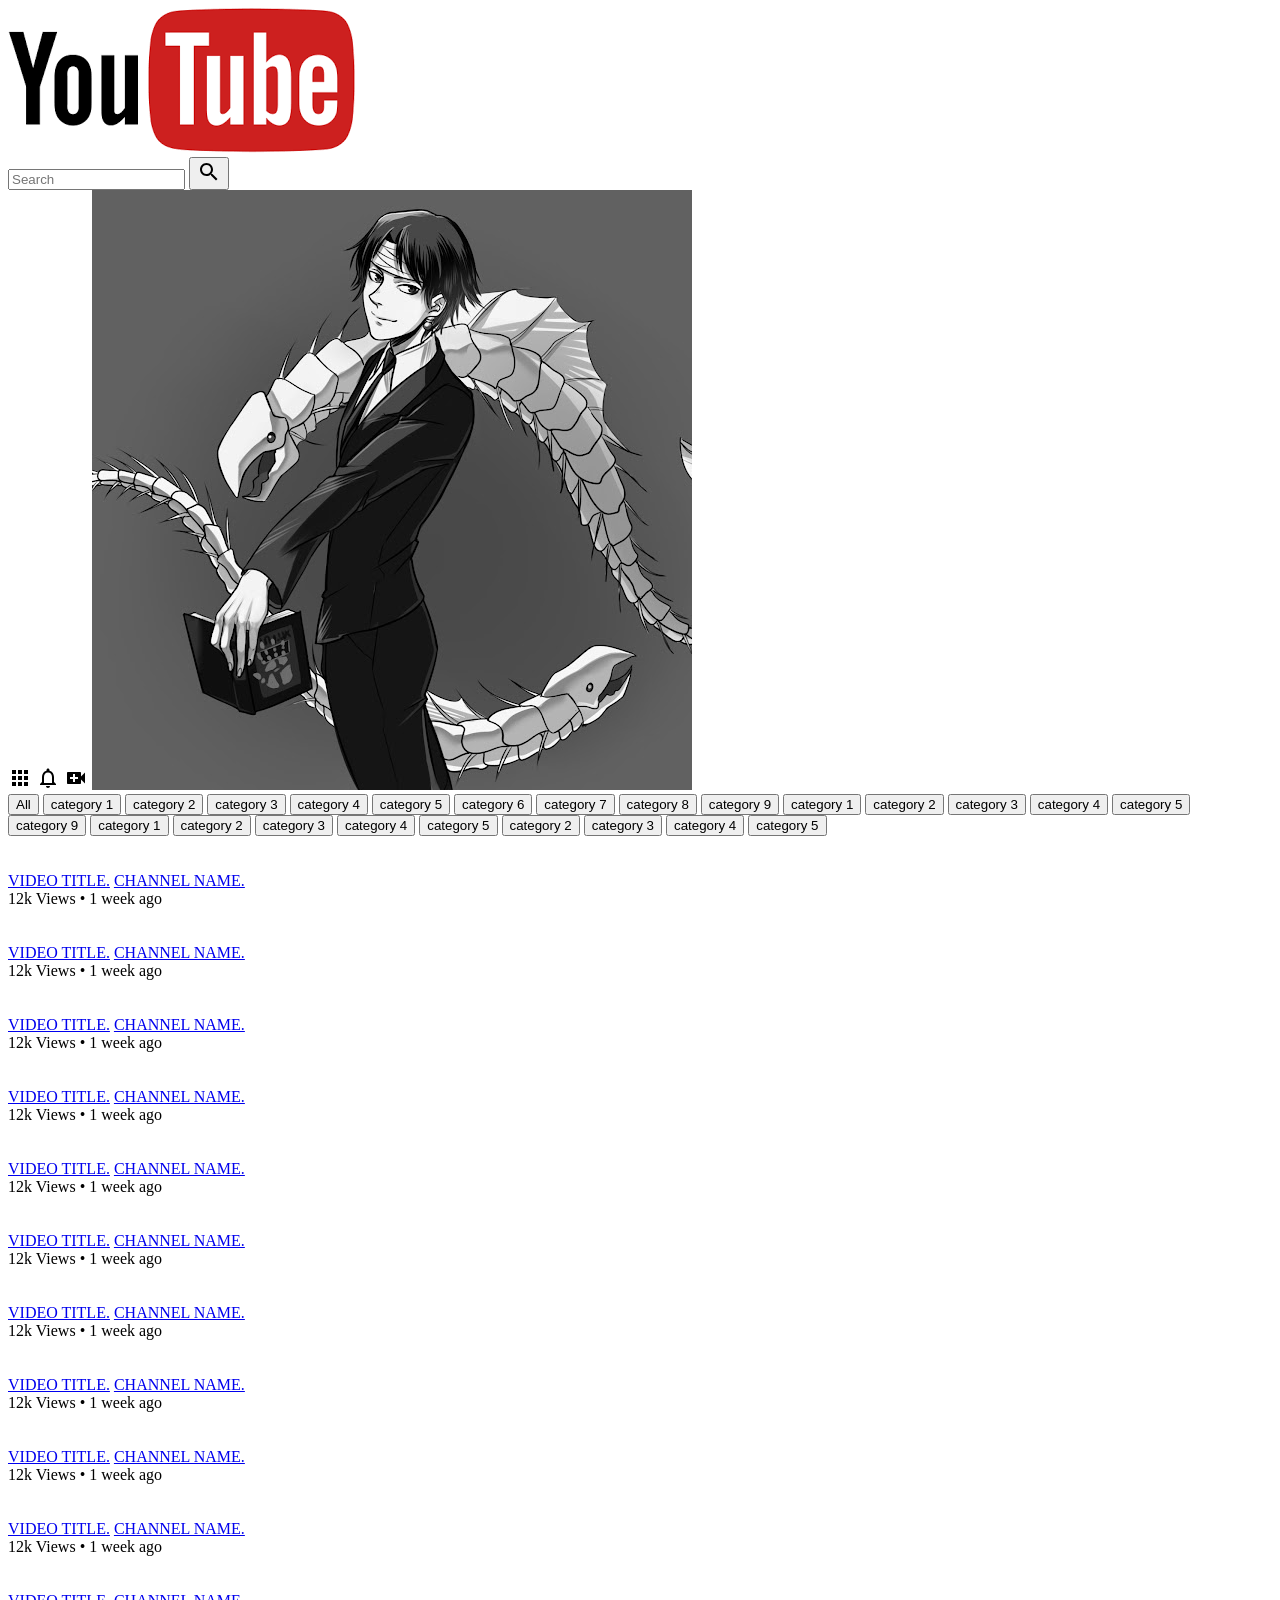
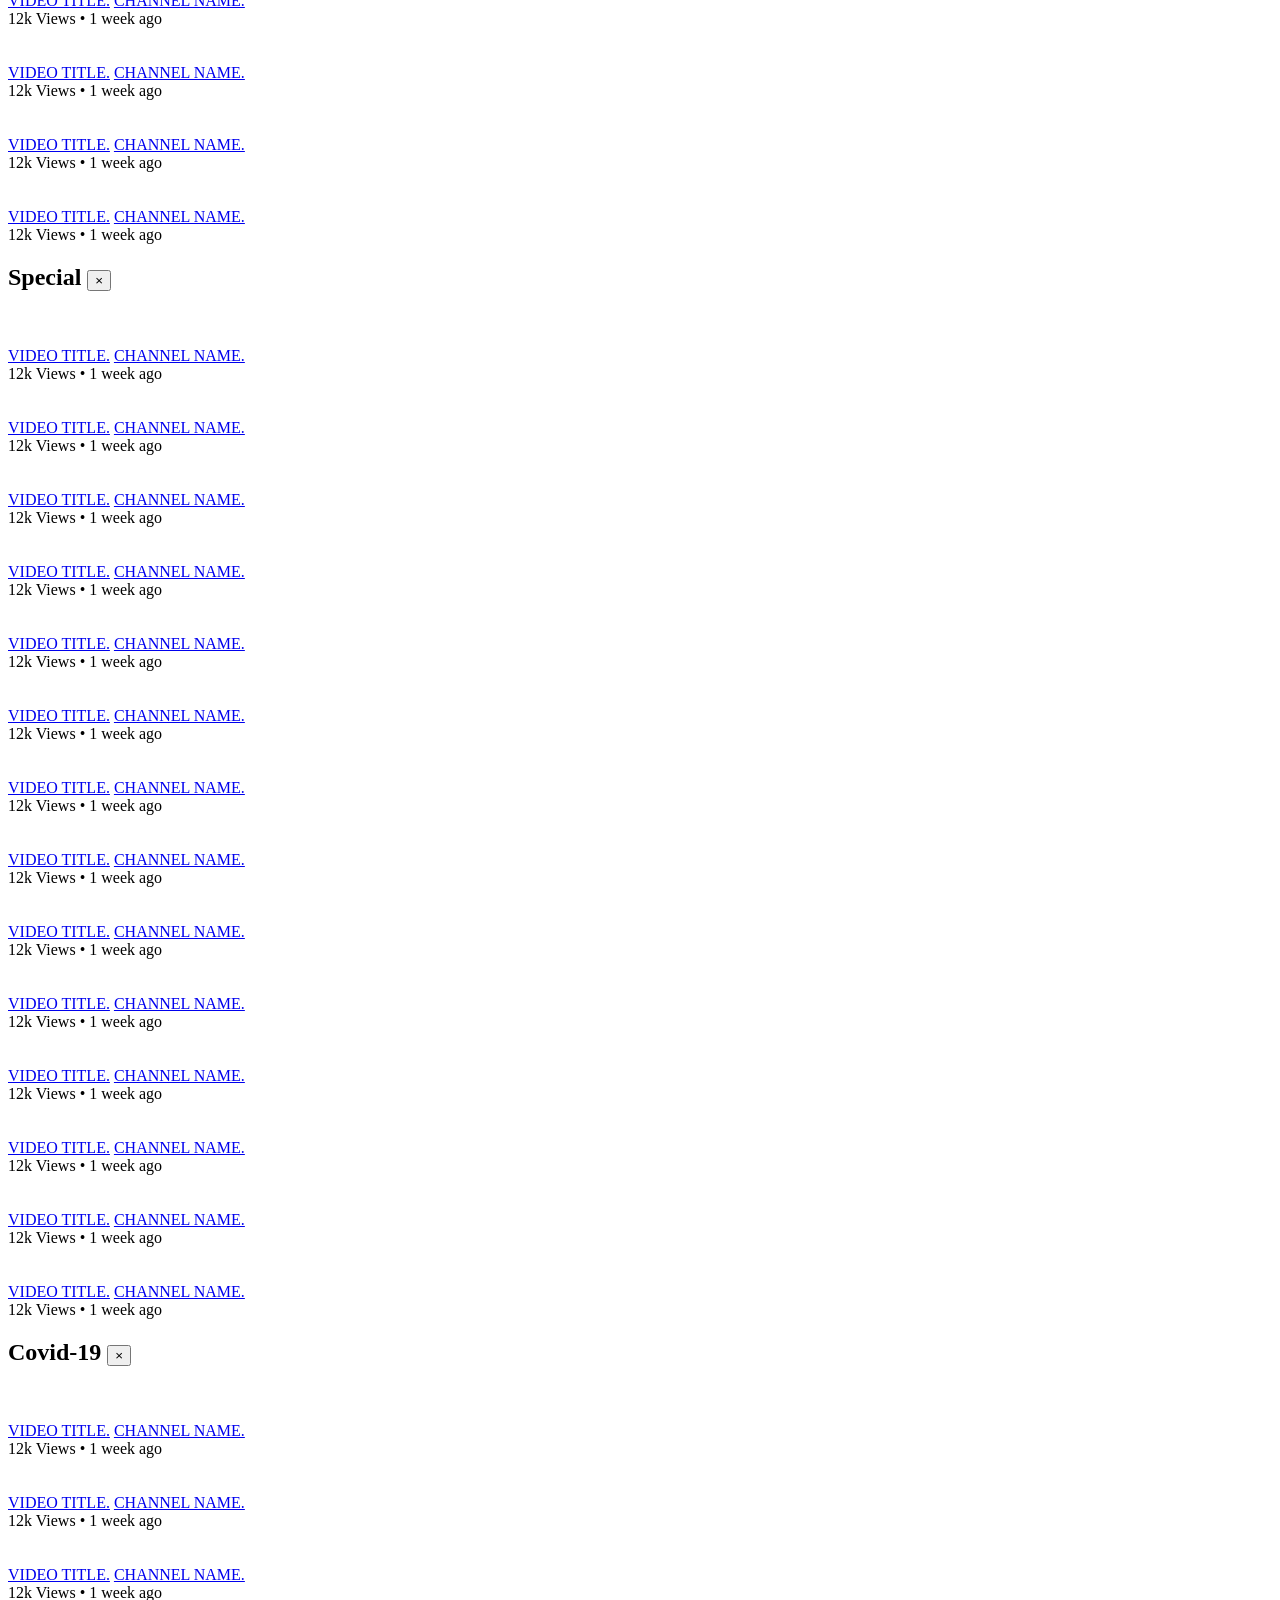
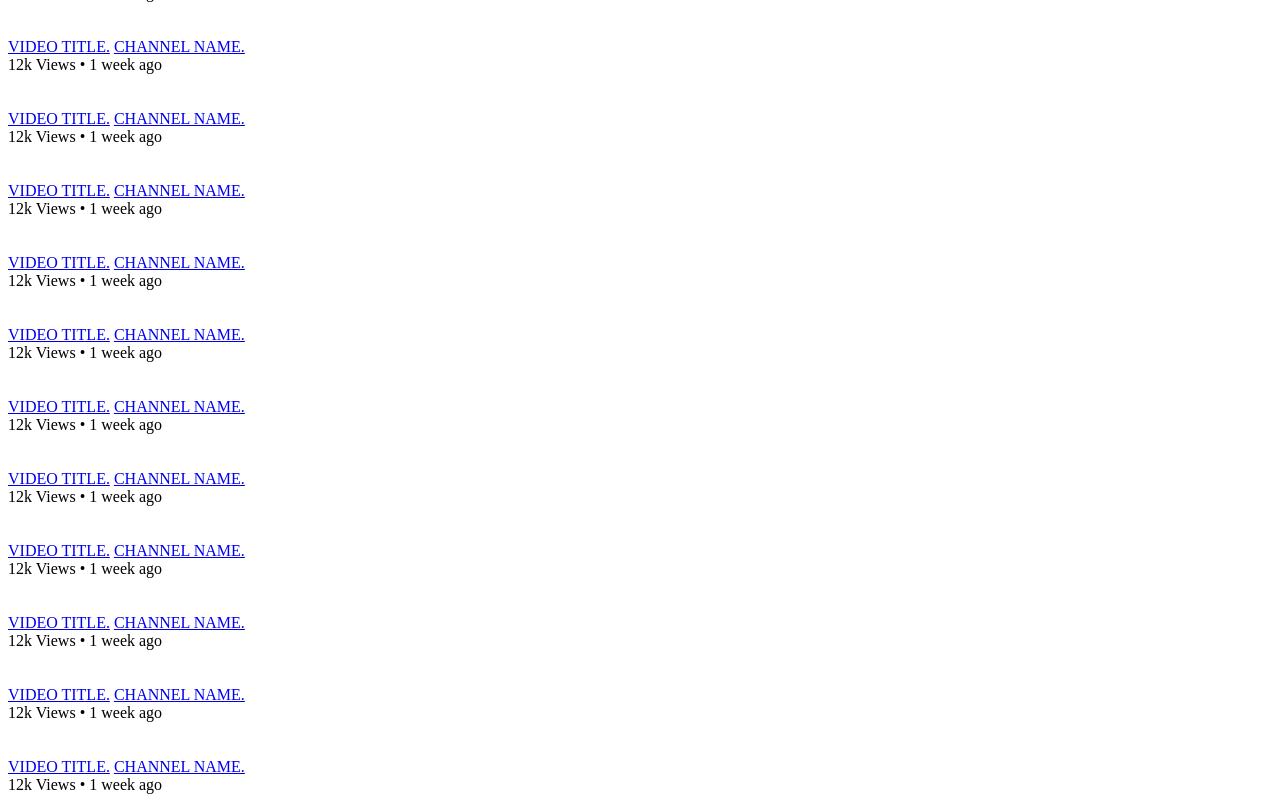
==== index.html @ 1d0b9801 "update" ====
<!DOCTYPE html>
<html lang="en">

<head>
    <meta charset="UTF-8">
    <meta http-equiv="X-UA-Compatible" content="IE=edge">
    <meta name="viewport" content="width=device-width, initial-scale=1.0">
    <title>Youtube clone 2.0</title>
    <link rel="stylesheet" href="/youtubeclone2.0/style.css">
    <link href="https://fonts.googleapis.com/css2?family=Roboto&display=swap" rel="stylesheet">

</head>

<body>

    <div class="header">
        <a href="#"> <img src="./download.png" alt="" class="youtube-logo"></a>
        
        <form class="search-bar">
            <input type="search" placeholder="Search" class="search-input">
            <button class="search-button"><img src="./search.svg" alt="" class="search-button-image"></button>
        </form>

        <div class="menu-icon">
            <a href=""><img src="./apps.svg" alt=""></a>
            <a href=""><img src="./bell.svg" alt=""></a>
            <a href=""><img src="./video.svg" alt=""></a>
            <a href=""><img class="channel-logo1" src="./logo.jpg" alt=""></a>
        </div>
      


        
       

    </div>


    <div class="categories">
        <section class="catergories-section">
            <button class="category active">All</button>
            <button class="category">category 1</button>
            <button class="category">category 2</button>
            <button class="category">category 3</button>
            <button class="category">category 4</button>
            <button class="category">category 5</button>
            <button class="category">category 6</button>
            <button class="category">category 7</button>
            <button class="category">category 8</button>
            <button class="category">category 9</button>
            <button class="category">category 1</button>
            <button class="category">category 2</button>
            <button class="category">category 3</button>
            <button class="category">category 4</button>
            <button class="category">category 5</button>
            <button class="category">category 9</button>
            <button class="category">category 1</button>
            <button class="category">category 2</button>
            <button class="category">category 3</button>
            <button class="category">category 4</button>
            <button class="category">category 5</button>
            <button class="category">category 2</button>
            <button class="category">category 3</button>
            <button class="category">category 4</button>
            <button class="category">category 5</button>
           
             

        </section>
    </div>
    <div class="videos">

        <section class="video-section">
            <artical class="video-container">
                <a class="thumbnail" href="#" data-duration="12:24">
                    <img class="thumbnail-image" src="http://unsplash.it/250/150?gravity=center" alt="" />
                </a>
                <div class="video-bottom-section">
                    <a href="#"> <img class="channel-logo" src="http://unsplash.it/30/30?gravity=center" alt=""></a>
                    <div class="right-section">
                        <a class="video-title" href="#">VIDEO TITLE.</a>
                        <a class="channel-name" href="#">CHANNEL NAME.</a>
                        <div class="video-metadata"><span>12k Views</span>
                            •
                            <span>1 week ago</span>
                        </div>
                    </div>


                </div>

            </artical>
            <artical class="video-container">
                <a class="thumbnail" href="#" data-duration="12:24">
                    <img class="thumbnail-image" src="http://unsplash.it/250/150?gravity=center" alt="" />
                </a>
                <div class="video-bottom-section">
                    <a href="#"> <img class="channel-logo" src="http://unsplash.it/30/30?gravity=center" alt=""></a>
                    <div class="right-section">
                        <a class="video-title" href="#">VIDEO TITLE.</a>
                        <a class="channel-name" href="#">CHANNEL NAME.</a>
                        <div class="video-metadata"><span>12k Views</span>
                            •
                            <span>1 week ago</span>
                        </div>
                    </div>


                </div>

            </artical>
            <artical class="video-container">
                <a class="thumbnail" href="#" data-duration="12:24">
                    <img class="thumbnail-image" src="http://unsplash.it/250/150?gravity=center" alt="" />
                </a>
                <div class="video-bottom-section">
                    <a href="#"> <img class="channel-logo" src="http://unsplash.it/30/30?gravity=center" alt=""></a>
                    <div class="right-section">
                        <a class="video-title" href="#">VIDEO TITLE.</a>
                        <a class="channel-name" href="#">CHANNEL NAME.</a>
                        <div class="video-metadata"><span>12k Views</span>
                            •
                            <span>1 week ago</span>
                        </div>
                    </div>


                </div>

            </artical>
            <artical class="video-container">
                <a class="thumbnail" href="#" data-duration="12:24">
                    <img class="thumbnail-image" src="http://unsplash.it/250/150?gravity=center" alt="" />
                </a>
                <div class="video-bottom-section">
                    <a href="#"> <img class="channel-logo" src="http://unsplash.it/30/30?gravity=center" alt=""></a>
                    <div class="right-section">
                        <a class="video-title" href="#">VIDEO TITLE.</a>
                        <a class="channel-name" href="#">CHANNEL NAME.</a>
                        <div class="video-metadata"><span>12k Views</span>
                            •
                            <span>1 week ago</span>
                        </div>
                    </div>


                </div>

            </artical>
            <artical class="video-container">
                <a class="thumbnail" href="#" data-duration="12:24">
                    <img class="thumbnail-image" src="http://unsplash.it/250/150?gravity=center" alt="" />
                </a>
                <div class="video-bottom-section">
                    <a href="#"> <img class="channel-logo" src="http://unsplash.it/30/30?gravity=center" alt=""></a>
                    <div class="right-section">
                        <a class="video-title" href="#">VIDEO TITLE.</a>
                        <a class="channel-name" href="#">CHANNEL NAME.</a>
                        <div class="video-metadata"><span>12k Views</span>
                            •
                            <span>1 week ago</span>
                        </div>
                    </div>


                </div>

            </artical>
            <artical class="video-container">
                <a class="thumbnail" href="#" data-duration="12:24">
                    <img class="thumbnail-image" src="http://unsplash.it/250/150?gravity=center" alt="" />
                </a>
                <div class="video-bottom-section">
                    <a href="#"> <img class="channel-logo" src="http://unsplash.it/30/30?gravity=center" alt=""></a>
                    <div class="right-section">
                        <a class="video-title" href="#">VIDEO TITLE.</a>
                        <a class="channel-name" href="#">CHANNEL NAME.</a>
                        <div class="video-metadata"><span>12k Views</span>
                            •
                            <span>1 week ago</span>
                        </div>
                    </div>


                </div>

            </artical>
            <artical class="video-container">
                <a class="thumbnail" href="#" data-duration="12:24">
                    <img class="thumbnail-image" src="http://unsplash.it/250/150?gravity=center" alt="" />
                </a>
                <div class="video-bottom-section">
                    <a href="#"> <img class="channel-logo" src="http://unsplash.it/30/30?gravity=center" alt=""></a>
                    <div class="right-section">
                        <a class="video-title" href="#">VIDEO TITLE.</a>
                        <a class="channel-name" href="#">CHANNEL NAME.</a>
                        <div class="video-metadata"><span>12k Views</span>
                            •
                            <span>1 week ago</span>
                        </div>
                    </div>


                </div>

            </artical>
            <artical class="video-container">
                <a class="thumbnail" href="#" data-duration="12:24">
                    <img class="thumbnail-image" src="http://unsplash.it/250/150?gravity=center" alt="" />
                </a>
                <div class="video-bottom-section">
                    <a href="#"> <img class="channel-logo" src="http://unsplash.it/30/30?gravity=center" alt=""></a>
                    <div class="right-section">
                        <a class="video-title" href="#">VIDEO TITLE.</a>
                        <a class="channel-name" href="#">CHANNEL NAME.</a>
                        <div class="video-metadata"><span>12k Views</span>
                            •
                            <span>1 week ago</span>
                        </div>
                    </div>


                </div>

            </artical>
            <artical class="video-container">
                <a class="thumbnail" href="#" data-duration="12:24">
                    <img class="thumbnail-image" src="http://unsplash.it/250/150?gravity=center" alt="" />
                </a>
                <div class="video-bottom-section">
                    <a href="#"> <img class="channel-logo" src="http://unsplash.it/30/30?gravity=center" alt=""></a>
                    <div class="right-section">
                        <a class="video-title" href="#">VIDEO TITLE.</a>
                        <a class="channel-name" href="#">CHANNEL NAME.</a>
                        <div class="video-metadata"><span>12k Views</span>
                            •
                            <span>1 week ago</span>
                        </div>
                    </div>


                </div>

            </artical>
            <artical class="video-container">
                <a class="thumbnail" href="#" data-duration="12:24">
                    <img class="thumbnail-image" src="http://unsplash.it/250/150?gravity=center" alt="" />
                </a>
                <div class="video-bottom-section">
                    <a href="#"> <img class="channel-logo" src="http://unsplash.it/30/30?gravity=center" alt=""></a>
                    <div class="right-section">
                        <a class="video-title" href="#">VIDEO TITLE.</a>
                        <a class="channel-name" href="#">CHANNEL NAME.</a>
                        <div class="video-metadata"><span>12k Views</span>
                            •
                            <span>1 week ago</span>
                        </div>
                    </div>


                </div>

            </artical>
            <artical class="video-container">
                <a class="thumbnail" href="#" data-duration="12:24">
                    <img class="thumbnail-image" src="http://unsplash.it/250/150?gravity=center" alt="" />
                </a>
                <div class="video-bottom-section">
                    <a href="#"> <img class="channel-logo" src="http://unsplash.it/30/30?gravity=center" alt=""></a>
                    <div class="right-section">
                        <a class="video-title" href="#">VIDEO TITLE.</a>
                        <a class="channel-name" href="#">CHANNEL NAME.</a>
                        <div class="video-metadata"><span>12k Views</span>
                            •
                            <span>1 week ago</span>
                        </div>
                    </div>


                </div>

            </artical>
            <artical class="video-container">
                <a class="thumbnail" href="#" data-duration="12:24">
                    <img class="thumbnail-image" src="http://unsplash.it/250/150?gravity=center" alt="" />
                </a>
                <div class="video-bottom-section">
                    <a href="#"> <img class="channel-logo" src="http://unsplash.it/30/30?gravity=center" alt=""></a>
                    <div class="right-section">
                        <a class="video-title" href="#">VIDEO TITLE.</a>
                        <a class="channel-name" href="#">CHANNEL NAME.</a>
                        <div class="video-metadata"><span>12k Views</span>
                            •
                            <span>1 week ago</span>
                        </div>
                    </div>


                </div>

            </artical>
            <artical class="video-container">
                <a class="thumbnail" href="#" data-duration="12:24">
                    <img class="thumbnail-image" src="http://unsplash.it/250/150?gravity=center" alt="" />
                </a>
                <div class="video-bottom-section">
                    <a href="#"> <img class="channel-logo" src="http://unsplash.it/30/30?gravity=center" alt=""></a>
                    <div class="right-section">
                        <a class="video-title" href="#">VIDEO TITLE.</a>
                        <a class="channel-name" href="#">CHANNEL NAME.</a>
                        <div class="video-metadata"><span>12k Views</span>
                            •
                            <span>1 week ago</span>
                        </div>
                    </div>


                </div>

            </artical>
            <artical class="video-container">
                <a class="thumbnail" href="#" data-duration="12:24">
                    <img class="thumbnail-image" src="http://unsplash.it/250/150?gravity=center" alt="" />
                </a>
                <div class="video-bottom-section">
                    <a href="#"> <img class="channel-logo" src="http://unsplash.it/30/30?gravity=center" alt=""></a>
                    <div class="right-section">
                        <a class="video-title" href="#">VIDEO TITLE.</a>
                        <a class="channel-name" href="#">CHANNEL NAME.</a>
                        <div class="video-metadata"><span>12k Views</span>
                            •
                            <span>1 week ago</span>
                        </div>
                    </div>


                </div>

            </artical>
        </section>
        <section class="video-section">
            <h2 class="special-section">Special
                <button class="special-button">&times;</button>
            </h2>
            <artical class="video-container">
                <a class="thumbnail" href="#" data-duration="12:24">
                    <img class="thumbnail-image" src="http://unsplash.it/250/150?gravity=center" alt="" />
                </a>
                <div class="video-bottom-section">
                    <a href="#"> <img class="channel-logo" src="http://unsplash.it/30/30?gravity=center" alt=""></a>
                    <div class="right-section">
                        <a class="video-title" href="#">VIDEO TITLE.</a>
                        <a class="channel-name" href="#">CHANNEL NAME.</a>
                        <div class="video-metadata"><span>12k Views</span>
                            •
                            <span>1 week ago</span>
                        </div>
                    </div>


                </div>

            </artical>
            <artical class="video-container">
                <a class="thumbnail" href="#" data-duration="12:24">
                    <img class="thumbnail-image" src="http://unsplash.it/250/150?gravity=center" alt="" />
                </a>
                <div class="video-bottom-section">
                    <a href="#"> <img class="channel-logo" src="http://unsplash.it/30/30?gravity=center" alt=""></a>
                    <div class="right-section">
                        <a class="video-title" href="#">VIDEO TITLE.</a>
                        <a class="channel-name" href="#">CHANNEL NAME.</a>
                        <div class="video-metadata"><span>12k Views</span>
                            •
                            <span>1 week ago</span>
                        </div>
                    </div>


                </div>

            </artical>
            <artical class="video-container">
                <a class="thumbnail" href="#" data-duration="12:24">
                    <img class="thumbnail-image" src="http://unsplash.it/250/150?gravity=center" alt="" />
                </a>
                <div class="video-bottom-section">
                    <a href="#"> <img class="channel-logo" src="http://unsplash.it/30/30?gravity=center" alt=""></a>
                    <div class="right-section">
                        <a class="video-title" href="#">VIDEO TITLE.</a>
                        <a class="channel-name" href="#">CHANNEL NAME.</a>
                        <div class="video-metadata"><span>12k Views</span>
                            •
                            <span>1 week ago</span>
                        </div>
                    </div>


                </div>

            </artical>
            <artical class="video-container">
                <a class="thumbnail" href="#" data-duration="12:24">
                    <img class="thumbnail-image" src="http://unsplash.it/250/150?gravity=center" alt="" />
                </a>
                <div class="video-bottom-section">
                    <a href="#"> <img class="channel-logo" src="http://unsplash.it/30/30?gravity=center" alt=""></a>
                    <div class="right-section">
                        <a class="video-title" href="#">VIDEO TITLE.</a>
                        <a class="channel-name" href="#">CHANNEL NAME.</a>
                        <div class="video-metadata"><span>12k Views</span>
                            •
                            <span>1 week ago</span>
                        </div>
                    </div>


                </div>

            </artical>
            <artical class="video-container">
                <a class="thumbnail" href="#" data-duration="12:24">
                    <img class="thumbnail-image" src="http://unsplash.it/250/150?gravity=center" alt="" />
                </a>
                <div class="video-bottom-section">
                    <a href="#"> <img class="channel-logo" src="http://unsplash.it/30/30?gravity=center" alt=""></a>
                    <div class="right-section">
                        <a class="video-title" href="#">VIDEO TITLE.</a>
                        <a class="channel-name" href="#">CHANNEL NAME.</a>
                        <div class="video-metadata"><span>12k Views</span>
                            •
                            <span>1 week ago</span>
                        </div>
                    </div>


                </div>

            </artical>
            <artical class="video-container">
                <a class="thumbnail" href="#" data-duration="12:24">
                    <img class="thumbnail-image" src="http://unsplash.it/250/150?gravity=center" alt="" />
                </a>
                <div class="video-bottom-section">
                    <a href="#"> <img class="channel-logo" src="http://unsplash.it/30/30?gravity=center" alt=""></a>
                    <div class="right-section">
                        <a class="video-title" href="#">VIDEO TITLE.</a>
                        <a class="channel-name" href="#">CHANNEL NAME.</a>
                        <div class="video-metadata"><span>12k Views</span>
                            •
                            <span>1 week ago</span>
                        </div>
                    </div>


                </div>

            </artical>
            <artical class="video-container">
                <a class="thumbnail" href="#" data-duration="12:24">
                    <img class="thumbnail-image" src="http://unsplash.it/250/150?gravity=center" alt="" />
                </a>
                <div class="video-bottom-section">
                    <a href="#"> <img class="channel-logo" src="http://unsplash.it/30/30?gravity=center" alt=""></a>
                    <div class="right-section">
                        <a class="video-title" href="#">VIDEO TITLE.</a>
                        <a class="channel-name" href="#">CHANNEL NAME.</a>
                        <div class="video-metadata"><span>12k Views</span>
                            •
                            <span>1 week ago</span>
                        </div>
                    </div>


                </div>

            </artical>
            <artical class="video-container">
                <a class="thumbnail" href="#" data-duration="12:24">
                    <img class="thumbnail-image" src="http://unsplash.it/250/150?gravity=center" alt="" />
                </a>
                <div class="video-bottom-section">
                    <a href="#"> <img class="channel-logo" src="http://unsplash.it/30/30?gravity=center" alt=""></a>
                    <div class="right-section">
                        <a class="video-title" href="#">VIDEO TITLE.</a>
                        <a class="channel-name" href="#">CHANNEL NAME.</a>
                        <div class="video-metadata"><span>12k Views</span>
                            •
                            <span>1 week ago</span>
                        </div>
                    </div>


                </div>

            </artical>
            <artical class="video-container">
                <a class="thumbnail" href="#" data-duration="12:24">
                    <img class="thumbnail-image" src="http://unsplash.it/250/150?gravity=center" alt="" />
                </a>
                <div class="video-bottom-section">
                    <a href="#"> <img class="channel-logo" src="http://unsplash.it/30/30?gravity=center" alt=""></a>
                    <div class="right-section">
                        <a class="video-title" href="#">VIDEO TITLE.</a>
                        <a class="channel-name" href="#">CHANNEL NAME.</a>
                        <div class="video-metadata"><span>12k Views</span>
                            •
                            <span>1 week ago</span>
                        </div>
                    </div>


                </div>

            </artical>
            <artical class="video-container">
                <a class="thumbnail" href="#" data-duration="12:24">
                    <img class="thumbnail-image" src="http://unsplash.it/250/150?gravity=center" alt="" />
                </a>
                <div class="video-bottom-section">
                    <a href="#"> <img class="channel-logo" src="http://unsplash.it/30/30?gravity=center" alt=""></a>
                    <div class="right-section">
                        <a class="video-title" href="#">VIDEO TITLE.</a>
                        <a class="channel-name" href="#">CHANNEL NAME.</a>
                        <div class="video-metadata"><span>12k Views</span>
                            •
                            <span>1 week ago</span>
                        </div>
                    </div>


                </div>

            </artical>
            <artical class="video-container">
                <a class="thumbnail" href="#" data-duration="12:24">
                    <img class="thumbnail-image" src="http://unsplash.it/250/150?gravity=center" alt="" />
                </a>
                <div class="video-bottom-section">
                    <a href="#"> <img class="channel-logo" src="http://unsplash.it/30/30?gravity=center" alt=""></a>
                    <div class="right-section">
                        <a class="video-title" href="#">VIDEO TITLE.</a>
                        <a class="channel-name" href="#">CHANNEL NAME.</a>
                        <div class="video-metadata"><span>12k Views</span>
                            •
                            <span>1 week ago</span>
                        </div>
                    </div>


                </div>

            </artical>
            <artical class="video-container">
                <a class="thumbnail" href="#" data-duration="12:24">
                    <img class="thumbnail-image" src="http://unsplash.it/250/150?gravity=center" alt="" />
                </a>
                <div class="video-bottom-section">
                    <a href="#"> <img class="channel-logo" src="http://unsplash.it/30/30?gravity=center" alt=""></a>
                    <div class="right-section">
                        <a class="video-title" href="#">VIDEO TITLE.</a>
                        <a class="channel-name" href="#">CHANNEL NAME.</a>
                        <div class="video-metadata"><span>12k Views</span>
                            •
                            <span>1 week ago</span>
                        </div>
                    </div>


                </div>

            </artical>
            <artical class="video-container">
                <a class="thumbnail" href="#" data-duration="12:24">
                    <img class="thumbnail-image" src="http://unsplash.it/250/150?gravity=center" alt="" />
                </a>
                <div class="video-bottom-section">
                    <a href="#"> <img class="channel-logo" src="http://unsplash.it/30/30?gravity=center" alt=""></a>
                    <div class="right-section">
                        <a class="video-title" href="#">VIDEO TITLE.</a>
                        <a class="channel-name" href="#">CHANNEL NAME.</a>
                        <div class="video-metadata"><span>12k Views</span>
                            •
                            <span>1 week ago</span>
                        </div>
                    </div>


                </div>

            </artical>
            <artical class="video-container">
                <a class="thumbnail" href="#" data-duration="12:24">
                    <img class="thumbnail-image" src="http://unsplash.it/250/150?gravity=center" alt="" />
                </a>
                <div class="video-bottom-section">
                    <a href="#"> <img class="channel-logo" src="http://unsplash.it/30/30?gravity=center" alt=""></a>
                    <div class="right-section">
                        <a class="video-title" href="#">VIDEO TITLE.</a>
                        <a class="channel-name" href="#">CHANNEL NAME.</a>
                        <div class="video-metadata"><span>12k Views</span>
                            •
                            <span>1 week ago</span>
                        </div>
                    </div>


                </div>

            </artical>
        </section>
        <section class="video-section">
            <h2 class="special-section">Covid-19
                <button class="special-button">&times;</button>
            </h2>
            <artical class="video-container">
                <a class="thumbnail" href="#" data-duration="12:24">
                    <img class="thumbnail-image" src="http://unsplash.it/250/150?gravity=center" alt="" />
                </a>
                <div class="video-bottom-section">
                    <a href="#"> <img class="channel-logo" src="http://unsplash.it/30/30?gravity=center" alt=""></a>
                    <div class="right-section">
                        <a class="video-title" href="#">VIDEO TITLE.</a>
                        <a class="channel-name" href="#">CHANNEL NAME.</a>
                        <div class="video-metadata"><span>12k Views</span>
                            •
                            <span>1 week ago</span>
                        </div>
                    </div>


                </div>

            </artical>
            <artical class="video-container">
                <a class="thumbnail" href="#" data-duration="12:24">
                    <img class="thumbnail-image" src="http://unsplash.it/250/150?gravity=center" alt="" />
                </a>
                <div class="video-bottom-section">
                    <a href="#"> <img class="channel-logo" src="http://unsplash.it/30/30?gravity=center" alt=""></a>
                    <div class="right-section">
                        <a class="video-title" href="#">VIDEO TITLE.</a>
                        <a class="channel-name" href="#">CHANNEL NAME.</a>
                        <div class="video-metadata"><span>12k Views</span>
                            •
                            <span>1 week ago</span>
                        </div>
                    </div>


                </div>

            </artical>
            <artical class="video-container">
                <a class="thumbnail" href="#" data-duration="12:24">
                    <img class="thumbnail-image" src="http://unsplash.it/250/150?gravity=center" alt="" />
                </a>
                <div class="video-bottom-section">
                    <a href="#"> <img class="channel-logo" src="http://unsplash.it/30/30?gravity=center" alt=""></a>
                    <div class="right-section">
                        <a class="video-title" href="#">VIDEO TITLE.</a>
                        <a class="channel-name" href="#">CHANNEL NAME.</a>
                        <div class="video-metadata"><span>12k Views</span>
                            •
                            <span>1 week ago</span>
                        </div>
                    </div>


                </div>

            </artical>
            <artical class="video-container">
                <a class="thumbnail" href="#" data-duration="12:24">
                    <img class="thumbnail-image" src="http://unsplash.it/250/150?gravity=center" alt="" />
                </a>
                <div class="video-bottom-section">
                    <a href="#"> <img class="channel-logo" src="http://unsplash.it/30/30?gravity=center" alt=""></a>
                    <div class="right-section">
                        <a class="video-title" href="#">VIDEO TITLE.</a>
                        <a class="channel-name" href="#">CHANNEL NAME.</a>
                        <div class="video-metadata"><span>12k Views</span>
                            •
                            <span>1 week ago</span>
                        </div>
                    </div>


                </div>

            </artical>
            <artical class="video-container">
                <a class="thumbnail" href="#" data-duration="12:24">
                    <img class="thumbnail-image" src="http://unsplash.it/250/150?gravity=center" alt="" />
                </a>
                <div class="video-bottom-section">
                    <a href="#"> <img class="channel-logo" src="http://unsplash.it/30/30?gravity=center" alt=""></a>
                    <div class="right-section">
                        <a class="video-title" href="#">VIDEO TITLE.</a>
                        <a class="channel-name" href="#">CHANNEL NAME.</a>
                        <div class="video-metadata"><span>12k Views</span>
                            •
                            <span>1 week ago</span>
                        </div>
                    </div>


                </div>

            </artical>
            <artical class="video-container">
                <a class="thumbnail" href="#" data-duration="12:24">
                    <img class="thumbnail-image" src="http://unsplash.it/250/150?gravity=center" alt="" />
                </a>
                <div class="video-bottom-section">
                    <a href="#"> <img class="channel-logo" src="http://unsplash.it/30/30?gravity=center" alt=""></a>
                    <div class="right-section">
                        <a class="video-title" href="#">VIDEO TITLE.</a>
                        <a class="channel-name" href="#">CHANNEL NAME.</a>
                        <div class="video-metadata"><span>12k Views</span>
                            •
                            <span>1 week ago</span>
                        </div>
                    </div>


                </div>

            </artical>
            <artical class="video-container">
                <a class="thumbnail" href="#" data-duration="12:24">
                    <img class="thumbnail-image" src="http://unsplash.it/250/150?gravity=center" alt="" />
                </a>
                <div class="video-bottom-section">
                    <a href="#"> <img class="channel-logo" src="http://unsplash.it/30/30?gravity=center" alt=""></a>
                    <div class="right-section">
                        <a class="video-title" href="#">VIDEO TITLE.</a>
                        <a class="channel-name" href="#">CHANNEL NAME.</a>
                        <div class="video-metadata"><span>12k Views</span>
                            •
                            <span>1 week ago</span>
                        </div>
                    </div>


                </div>

            </artical>
            <artical class="video-container">
                <a class="thumbnail" href="#" data-duration="12:24">
                    <img class="thumbnail-image" src="http://unsplash.it/250/150?gravity=center" alt="" />
                </a>
                <div class="video-bottom-section">
                    <a href="#"> <img class="channel-logo" src="http://unsplash.it/30/30?gravity=center" alt=""></a>
                    <div class="right-section">
                        <a class="video-title" href="#">VIDEO TITLE.</a>
                        <a class="channel-name" href="#">CHANNEL NAME.</a>
                        <div class="video-metadata"><span>12k Views</span>
                            •
                            <span>1 week ago</span>
                        </div>
                    </div>


                </div>

            </artical>
            <artical class="video-container">
                <a class="thumbnail" href="#" data-duration="12:24">
                    <img class="thumbnail-image" src="http://unsplash.it/250/150?gravity=center" alt="" />
                </a>
                <div class="video-bottom-section">
                    <a href="#"> <img class="channel-logo" src="http://unsplash.it/30/30?gravity=center" alt=""></a>
                    <div class="right-section">
                        <a class="video-title" href="#">VIDEO TITLE.</a>
                        <a class="channel-name" href="#">CHANNEL NAME.</a>
                        <div class="video-metadata"><span>12k Views</span>
                            •
                            <span>1 week ago</span>
                        </div>
                    </div>


                </div>

            </artical>
            <artical class="video-container">
                <a class="thumbnail" href="#" data-duration="12:24">
                    <img class="thumbnail-image" src="http://unsplash.it/250/150?gravity=center" alt="" />
                </a>
                <div class="video-bottom-section">
                    <a href="#"> <img class="channel-logo" src="http://unsplash.it/30/30?gravity=center" alt=""></a>
                    <div class="right-section">
                        <a class="video-title" href="#">VIDEO TITLE.</a>
                        <a class="channel-name" href="#">CHANNEL NAME.</a>
                        <div class="video-metadata"><span>12k Views</span>
                            •
                            <span>1 week ago</span>
                        </div>
                    </div>


                </div>

            </artical>
            <artical class="video-container">
                <a class="thumbnail" href="#" data-duration="12:24">
                    <img class="thumbnail-image" src="http://unsplash.it/250/150?gravity=center" alt="" />
                </a>
                <div class="video-bottom-section">
                    <a href="#"> <img class="channel-logo" src="http://unsplash.it/30/30?gravity=center" alt=""></a>
                    <div class="right-section">
                        <a class="video-title" href="#">VIDEO TITLE.</a>
                        <a class="channel-name" href="#">CHANNEL NAME.</a>
                        <div class="video-metadata"><span>12k Views</span>
                            •
                            <span>1 week ago</span>
                        </div>
                    </div>


                </div>

            </artical>
            <artical class="video-container">
                <a class="thumbnail" href="#" data-duration="12:24">
                    <img class="thumbnail-image" src="http://unsplash.it/250/150?gravity=center" alt="" />
                </a>
                <div class="video-bottom-section">
                    <a href="#"> <img class="channel-logo" src="http://unsplash.it/30/30?gravity=center" alt=""></a>
                    <div class="right-section">
                        <a class="video-title" href="#">VIDEO TITLE.</a>
                        <a class="channel-name" href="#">CHANNEL NAME.</a>
                        <div class="video-metadata"><span>12k Views</span>
                            •
                            <span>1 week ago</span>
                        </div>
                    </div>


                </div>

            </artical>
            <artical class="video-container">
                <a class="thumbnail" href="#" data-duration="12:24">
                    <img class="thumbnail-image" src="http://unsplash.it/250/150?gravity=center" alt="" />
                </a>
                <div class="video-bottom-section">
                    <a href="#"> <img class="channel-logo" src="http://unsplash.it/30/30?gravity=center" alt=""></a>
                    <div class="right-section">
                        <a class="video-title" href="#">VIDEO TITLE.</a>
                        <a class="channel-name" href="#">CHANNEL NAME.</a>
                        <div class="video-metadata"><span>12k Views</span>
                            •
                            <span>1 week ago</span>
                        </div>
                    </div>


                </div>

            </artical>
            <artical class="video-container">
                <a class="thumbnail" href="#" data-duration="12:24">
                    <img class="thumbnail-image" src="http://unsplash.it/250/150?gravity=center" alt="" />
                </a>
                <div class="video-bottom-section">
                    <a href="#"> <img class="channel-logo" src="http://unsplash.it/30/30?gravity=center" alt=""></a>
                    <div class="right-section">
                        <a class="video-title" href="#">VIDEO TITLE.</a>
                        <a class="channel-name" href="#">CHANNEL NAME.</a>
                        <div class="video-metadata"><span>12k Views</span>
                            •
                            <span>1 week ago</span>
                        </div>
                    </div>


                </div>

            </artical>
        </section>

    </div>
</body>

</html>
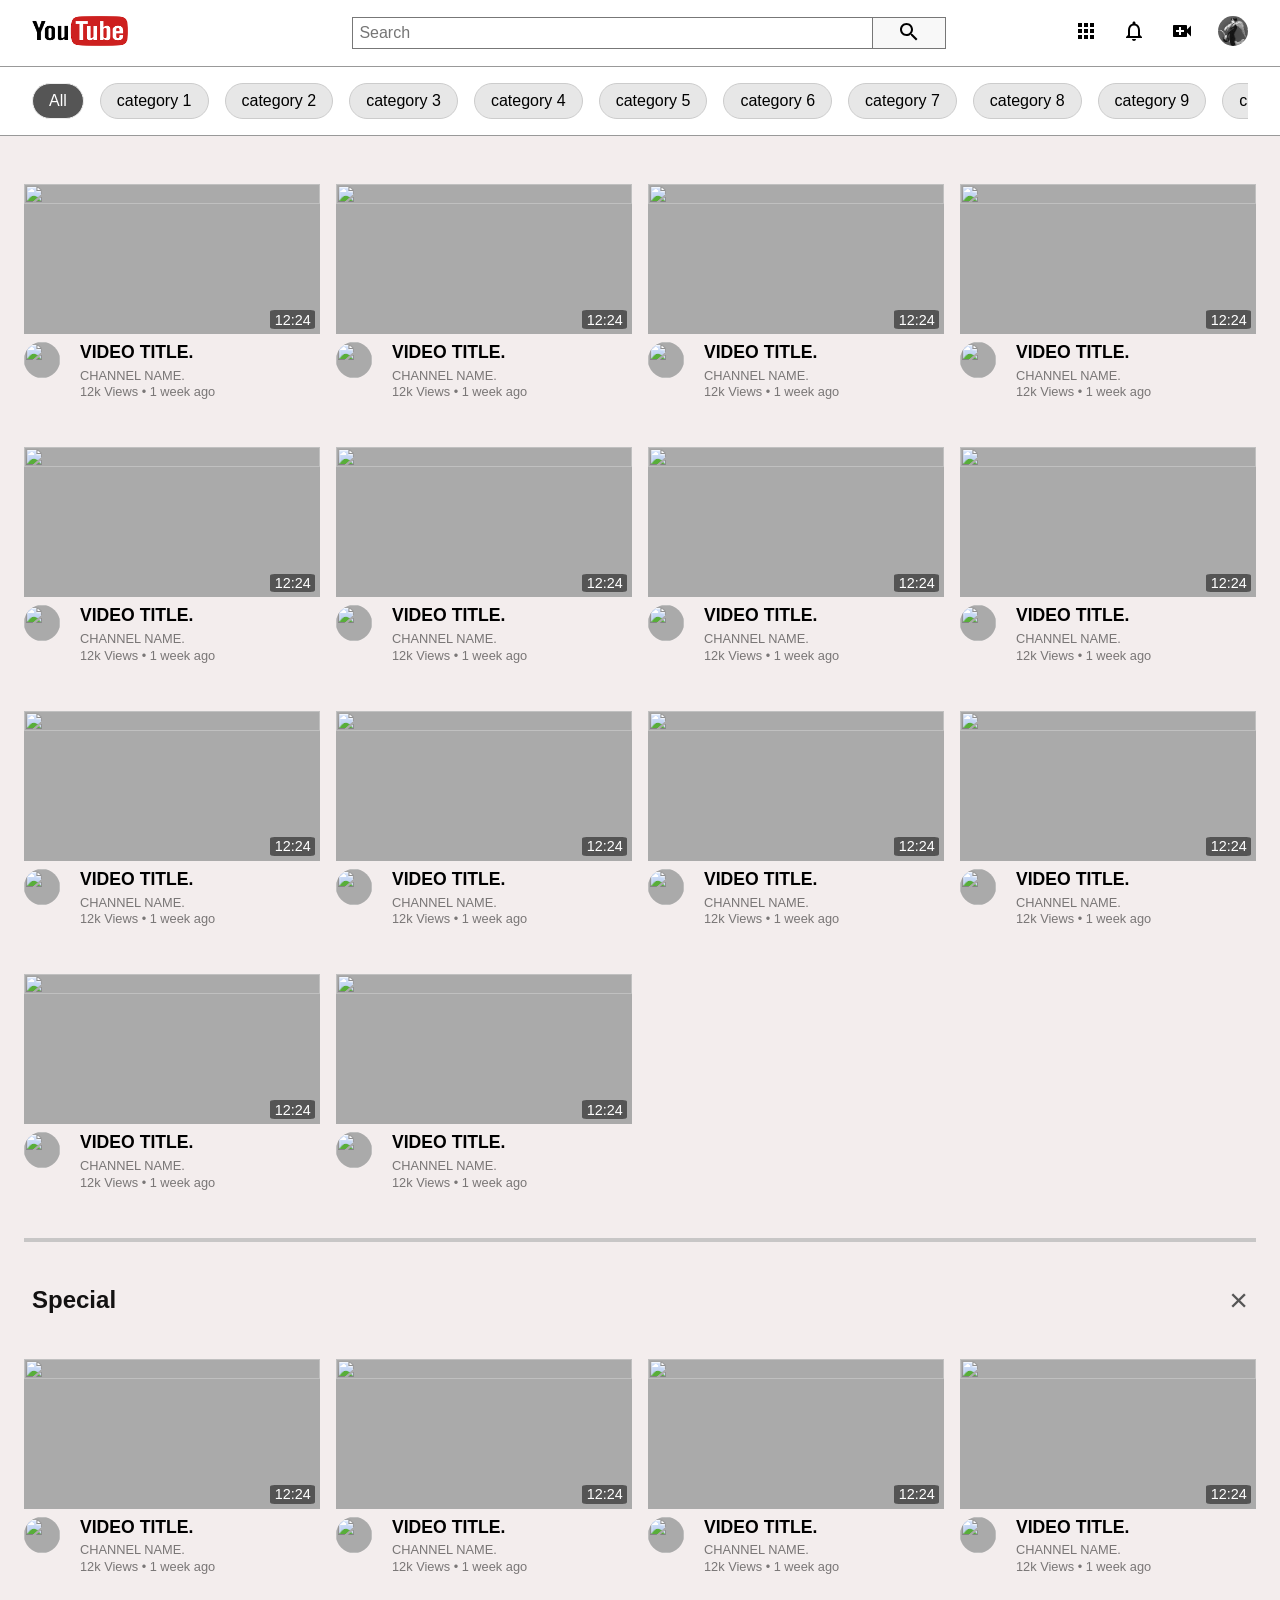
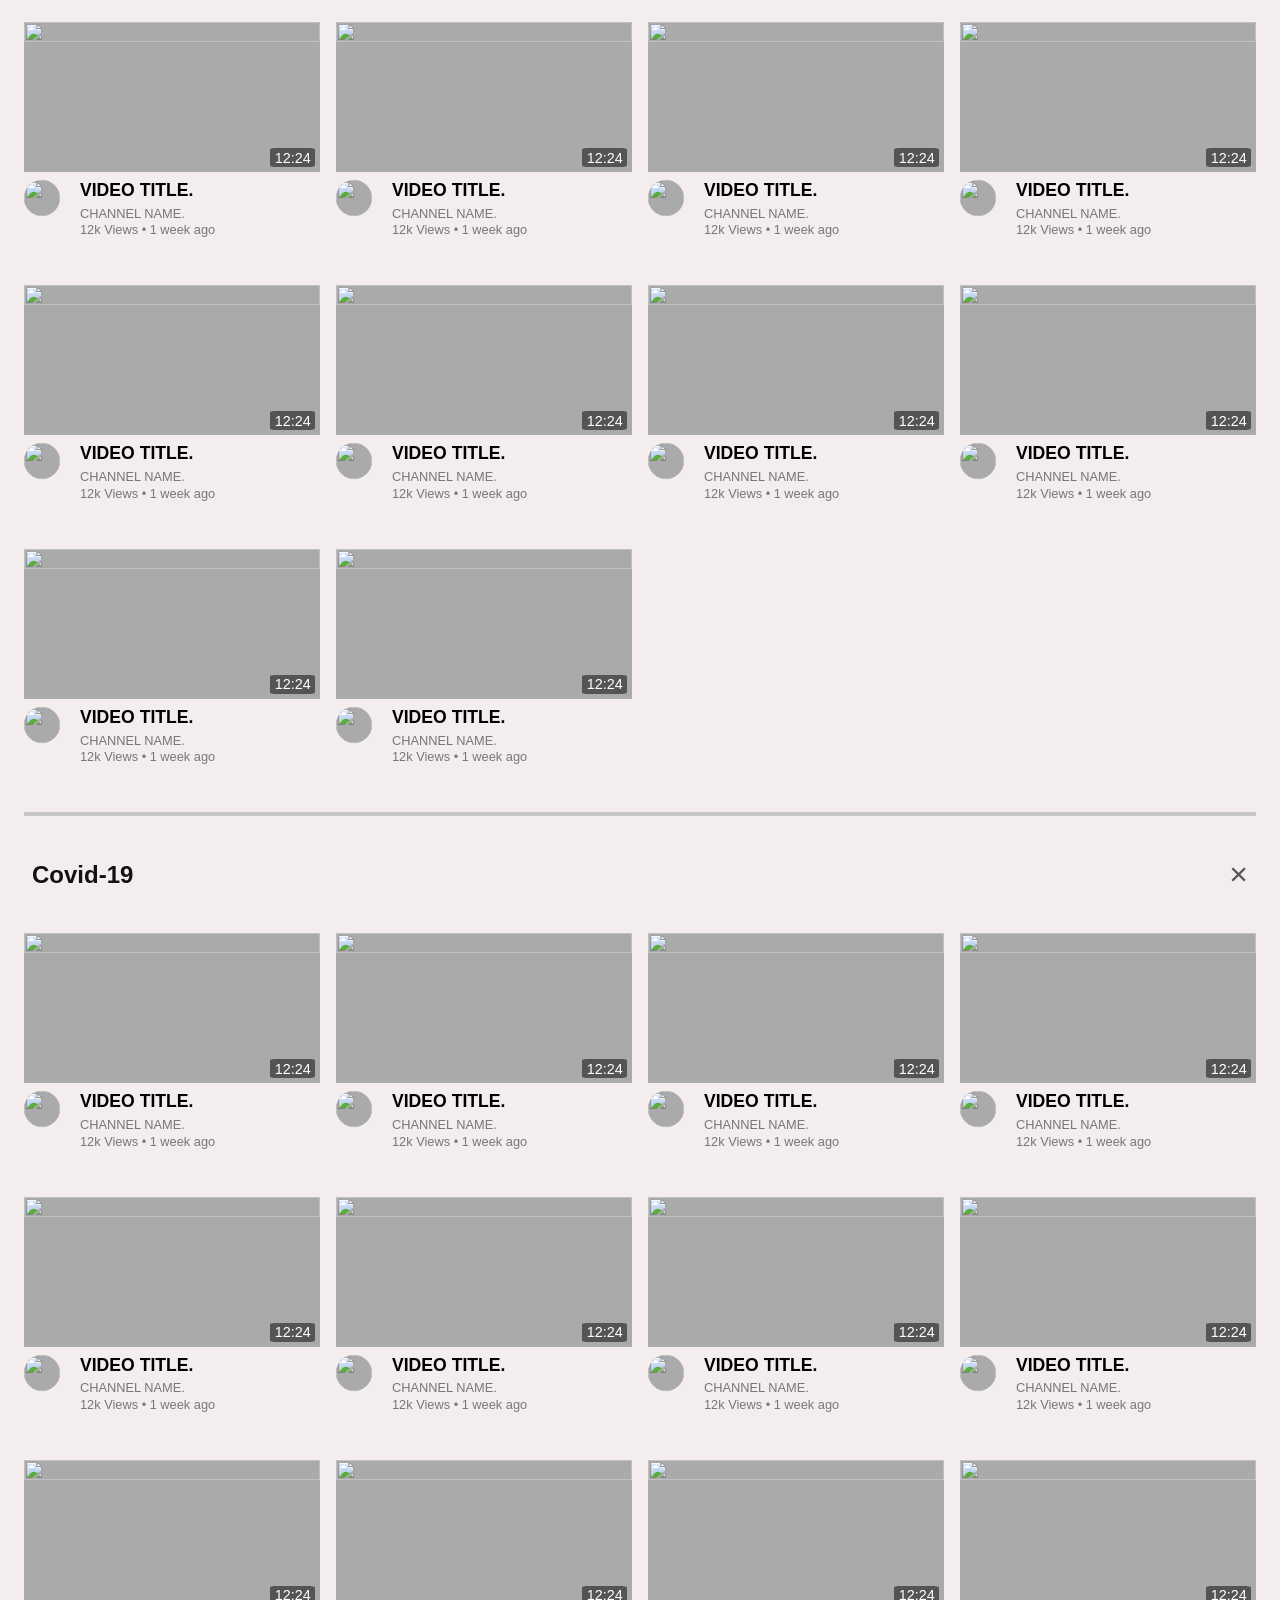
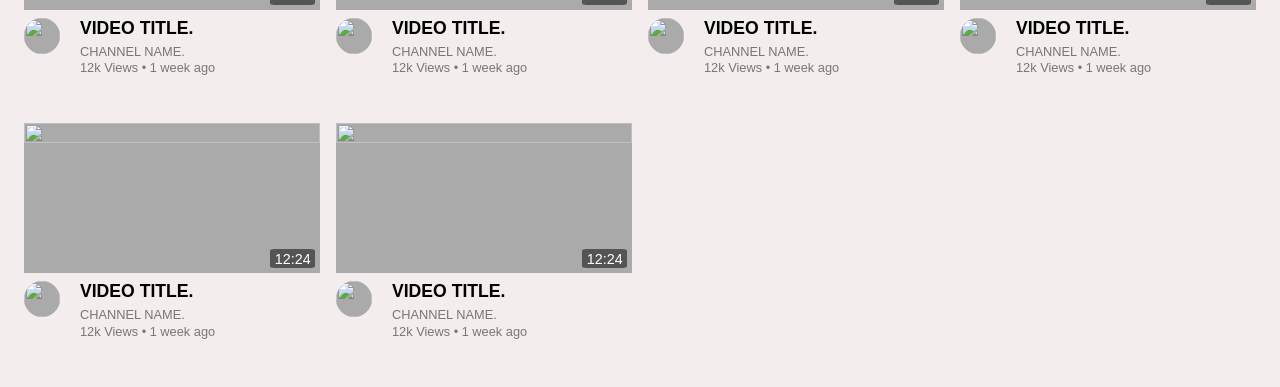
==== commit e93595a1: "update" ====
--- a/index.html
+++ b/index.html
@@ -6,7 +6,7 @@
     <meta http-equiv="X-UA-Compatible" content="IE=edge">
     <meta name="viewport" content="width=device-width, initial-scale=1.0">
     <title>Youtube clone 2.0</title>
-    <link rel="stylesheet" href="/youtubeclone2.0/style.css">
+    <link rel="stylesheet" href="./style.css">
     <link href="https://fonts.googleapis.com/css2?family=Roboto&display=swap" rel="stylesheet">
 
 </head>
--- a/style.css
+++ b/style.css
@@ -0,0 +1,212 @@
+body{
+    margin:0;
+}
+
+* , *::before,*::after{
+    box-sizing: border-box;
+    font-family:'Roboto', sans-serif; 
+}
+
+.video-section{
+    display: grid;
+    grid-template-columns: repeat(auto-fill,minmax(250px,1fr));
+    gap:3rem 1rem;
+    padding:3rem 0;
+    margin:0 1.5rem;
+    border-top: 4px solid #c7c6c6;
+}
+
+.video-section:first-child{
+    border-top:none;
+}
+.videos{
+    display: flex;
+    flex-direction: column;
+    background-color: rgb(243, 237, 237);
+}
+.thumbnail{
+ 
+    position: relative;
+    display: flex;
+
+}
+
+.thumbnail::before{
+    position: absolute;
+    content: attr(data-duration);
+    background-color: rgba(0,0,0,0.5);
+    color: white;
+    border-radius: 10%;
+    right: 5px;
+    bottom: 5px;
+    padding: .1em .3em;
+    font-size: .9em;
+}
+.thumbnail-image{
+    height: 100%;
+    width: 100%;
+    min-width: 250px;
+    min-height: 150px;
+    background-color: #aaa;
+}
+.video-bottom-section{
+    display: flex;
+    margin-top: 0.5rem;
+}
+.channel-logo{
+width: 36px;
+height: 36px;
+margin-right: .75rem;   
+border-radius: 50%;
+background-color: #aaa;
+}
+
+.right-section{
+    margin-left: .5rem;
+    font-size: .8rem;
+    display: flex;
+    flex-direction: column;
+    
+}
+.video-title{
+    font-weight: bold;
+    font-size: 1.1rem;
+    margin-bottom: .3rem;
+    color: black;
+}
+.channel-name{
+    margin-bottom: .1rem        ;
+    color: rgb(121, 118, 118);
+    transition: color 150ms;
+}
+.video-title, .channel-name{
+ 
+    text-decoration: none;
+}
+.channel-name, .video-metadata{
+    color: rgb(121, 118, 118);
+ 
+}
+.channel-name:hover{
+    color:#111;
+}
+
+.special-section{
+    padding: 0 .5rem;
+    align-items: center;
+    grid-column: 1/-1;
+    margin : -.5rem 0;
+    display: flex;
+    justify-content: space-between;
+    color: rgb(19, 18, 18);
+}
+.special-button{
+    border: 0;
+    background: none;
+    padding:0;
+    font-size: 2rem;
+    color: #555;
+    cursor: pointer;
+}
+
+.categories{
+    padding:1rem 2rem;
+    border-top:1px solid #999;
+    border-bottom: 1px solid #999;;
+    
+}
+.catergories-section{
+    display: flex;
+    overflow: hidden ;
+}
+
+.category{
+    margin-right:1rem; 
+    word-wrap: none;
+    white-space: nowrap;
+    border:1px solid #ccc;
+    border-radius: 1000px;
+    background-color: #e7e7e7;
+    padding: .5rem 1rem;
+    cursor: pointer;
+    font-size: inherit;
+    transition: background-color 150ms;
+}
+
+.category:hover{
+    background-color: rgb(195, 195, 195);
+}
+.category.active{
+    background-color: #555;
+    color:white;
+    border-color: #eee;
+    }
+
+    .category:last-child{
+        margin-right: 0;
+    }
+    .youtube-logo{
+        width:6rem;
+        height:30px;
+    }
+
+    .header{
+     
+        display :  flex;
+        margin:1rem 2rem;
+        align-items: center;
+        justify-content: space-between;
+        
+
+    }
+
+    
+    .search-bar{
+        display: flex;
+        flex-grow: 1;
+        margin:0 8rem 0 14rem;
+       
+
+
+    }
+
+    .search-input{
+        width: 100%;
+        padding:.4rem;
+        font-size: inherit;
+        border:1px solid #777;
+        border-top-right-radius: 0;
+        border-bottom-right-radius: 0;
+    }
+
+    .channel-logo1{
+        
+        width:30px;
+        height: 30px;
+        border-radius: 50%;
+        background-color: #aaa;
+     
+    }
+
+    .menu-icon {
+      display: grid;
+      gap: 1.5em;
+      grid-template-columns: repeat(4,auto);
+      align-items: center;
+      
+    }
+    .search-button{
+       padding :0 1.5rem;
+       border:.5px solid #777;
+       background-color: #f8f8f8;
+       border-left: none;
+       border-top-left-radius: 0;
+       border-bottom-left-radius: 0;
+       cursor: pointer;
+        
+    }
+    .search-button:hover{
+        background-color: rgb(233, 233, 233);
+    }
+
+    
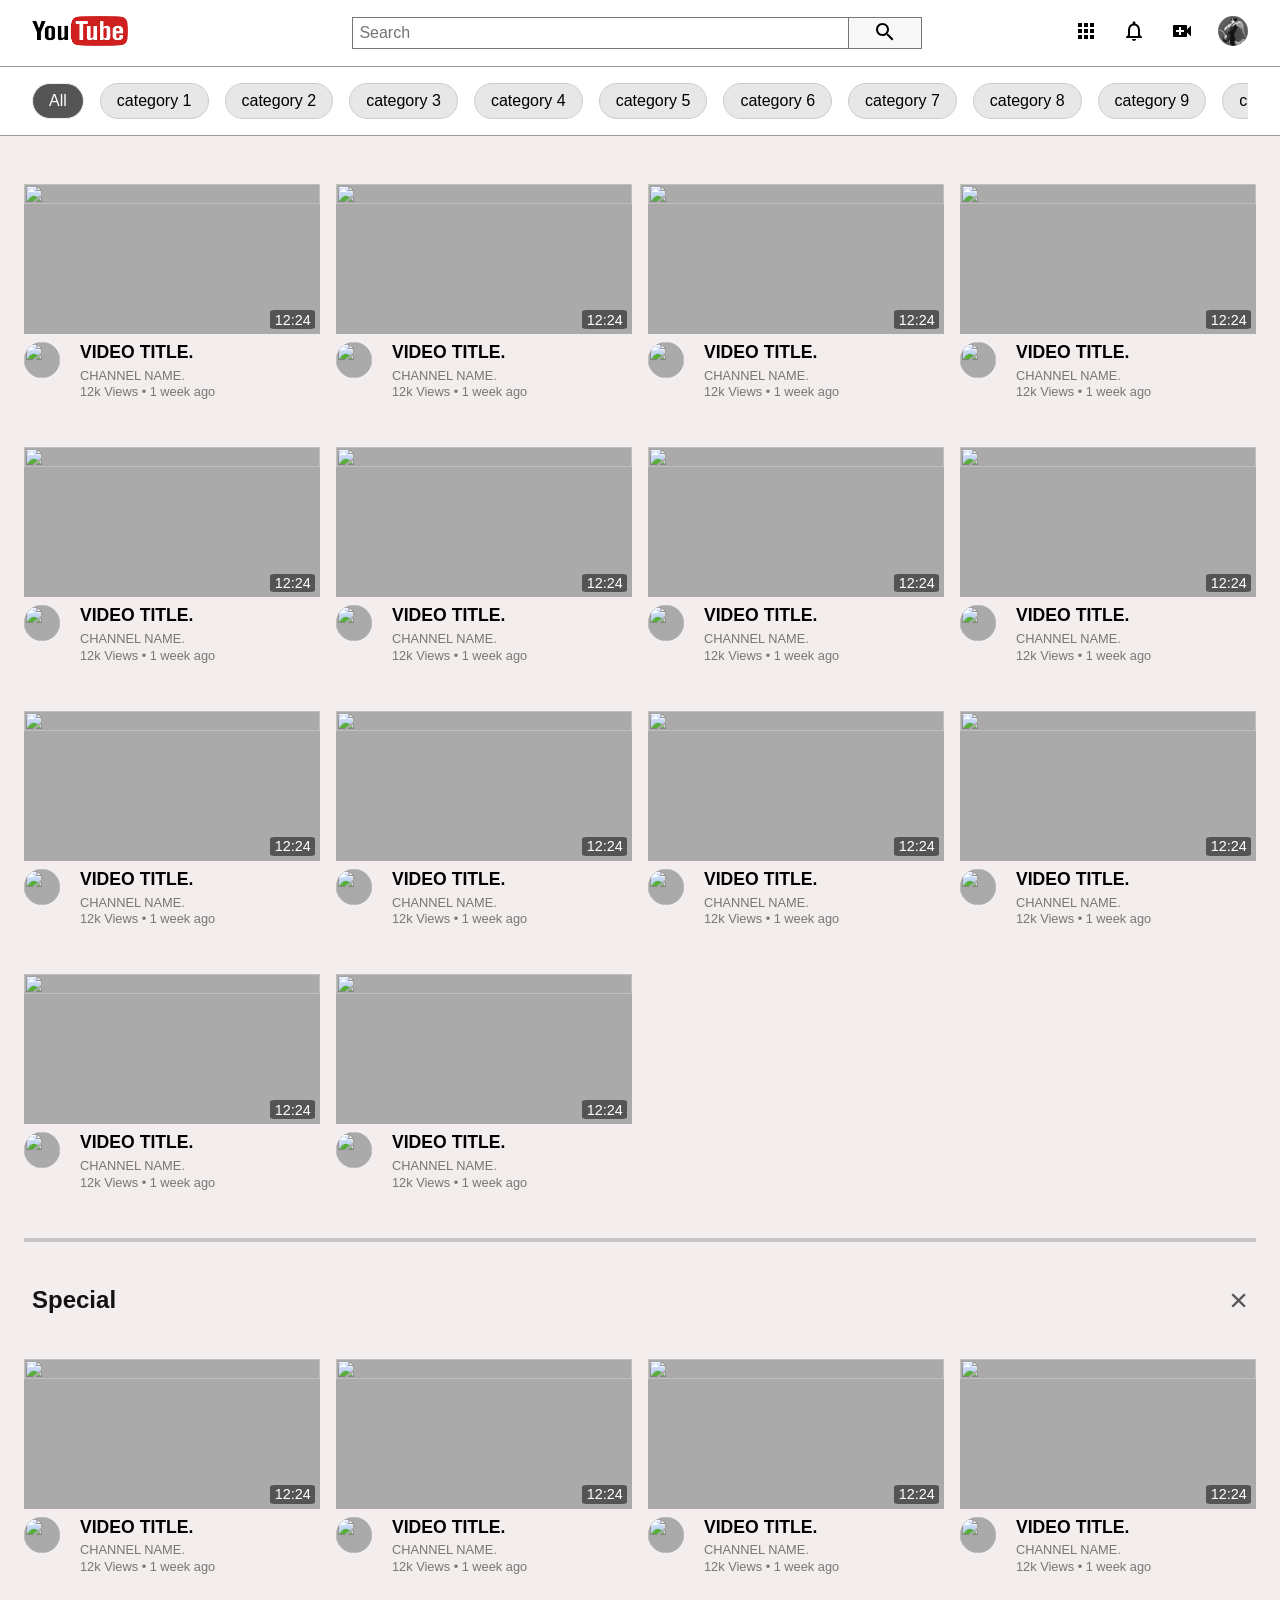
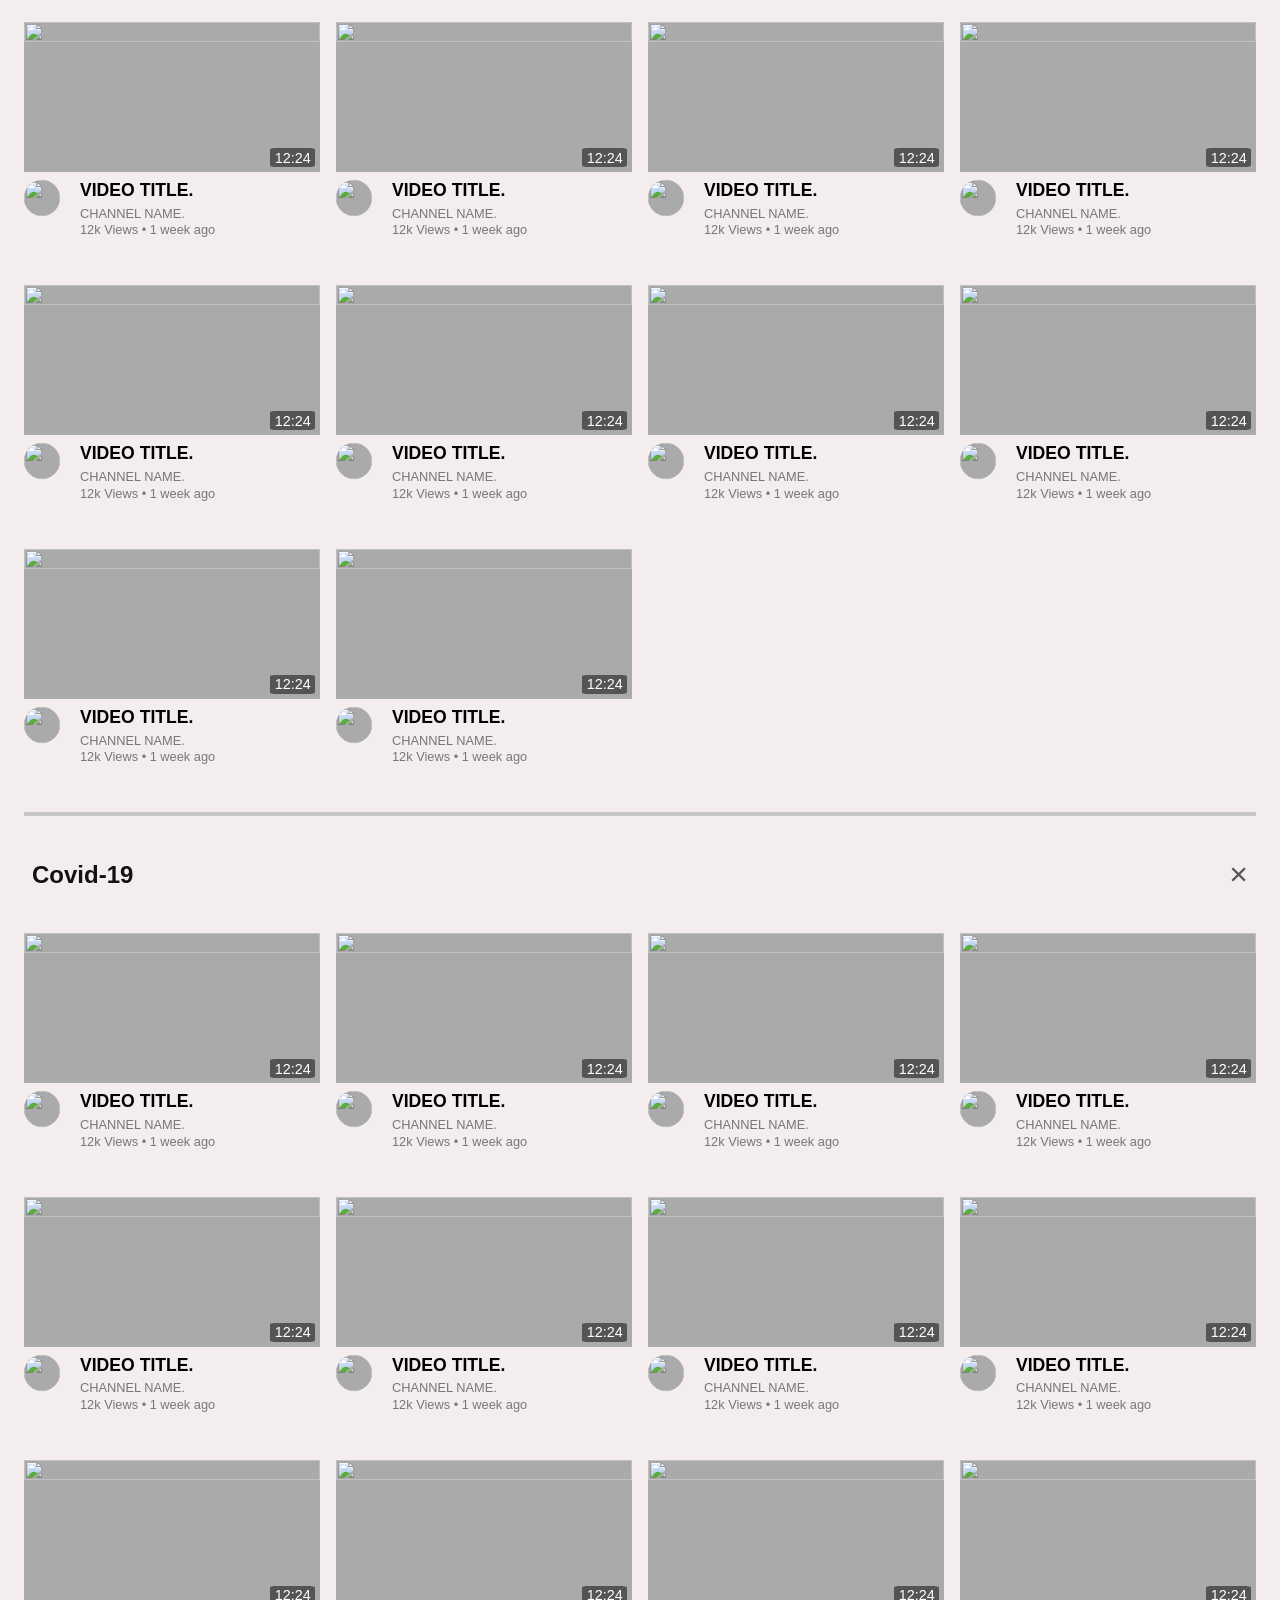
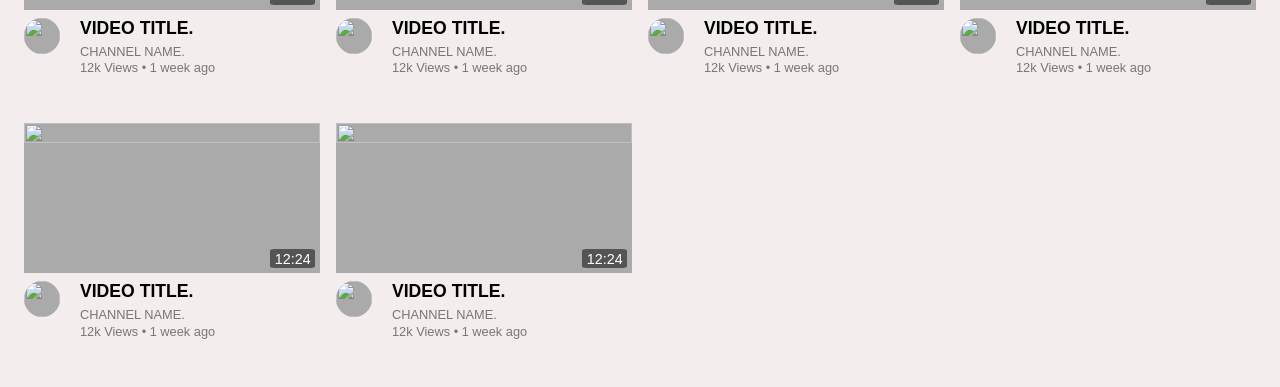
==== commit 79038cbe: "update" ====
--- a/index.html
+++ b/index.html
@@ -15,17 +15,20 @@
 
     <div class="header">
         <a href="#"> <img src="./download.png" alt="" class="youtube-logo"></a>
-        
+       
+      
         <form class="search-bar">
             <input type="search" placeholder="Search" class="search-input">
             <button class="search-button"><img src="./search.svg" alt="" class="search-button-image"></button>
         </form>
 
         <div class="menu-icon">
-            <a href=""><img src="./apps.svg" alt=""></a>
-            <a href=""><img src="./bell.svg" alt=""></a>
+            <a href=""><img src="./search.svg" alt="" class="search"></a>
+            <a class="apps" href=""><img  src="./apps.svg" alt=""></a>
+            <a href=""><img class="video" src="./bell.svg" alt=""></a>
             <a href=""><img src="./video.svg" alt=""></a>
             <a href=""><img class="channel-logo1" src="./logo.jpg" alt=""></a>
+            
         </div>
       
 
--- a/style.css
+++ b/style.css
@@ -66,6 +66,7 @@
     font-size: .8rem;
     display: flex;
     flex-direction: column;
+    
     
 }
 .video-title{
@@ -149,6 +150,7 @@
         width:6rem;
         height:30px;
     }
+    
 
     .header{
      
@@ -191,7 +193,7 @@
     .menu-icon {
       display: grid;
       gap: 1.5em;
-      grid-template-columns: repeat(4,auto);
+      grid-template-columns: repeat(5,auto);
       align-items: center;
       
     }
@@ -205,8 +207,45 @@
        cursor: pointer;
         
     }
-    .search-button:hover{
-        background-color: rgb(233, 233, 233);
-    }
-
-    +    @media(max-width: 900px){
+        .search-bar{
+            display: none;
+        }
+    }
+    
+    .search{
+        display: none;
+    }
+   @media(max-width: 900px) {
+       .search{
+           display: grid;
+       }
+       
+   }
+   
+   @media  (max-width:500px){
+       .categories{
+        padding:.5rem 1rem;
+        font-size: .7rem;
+
+       }
+       .category{
+           padding: .3rem .5rem;
+       }
+   }
+
+  @media (max-width:500) {
+    .thumbnail-image{
+        height: 100%;
+        width: 100%;
+        min-width: 200px;
+        min-height: 120px;
+        background-color: #aaa;
+    }
+}
+
+
+
+
+
+
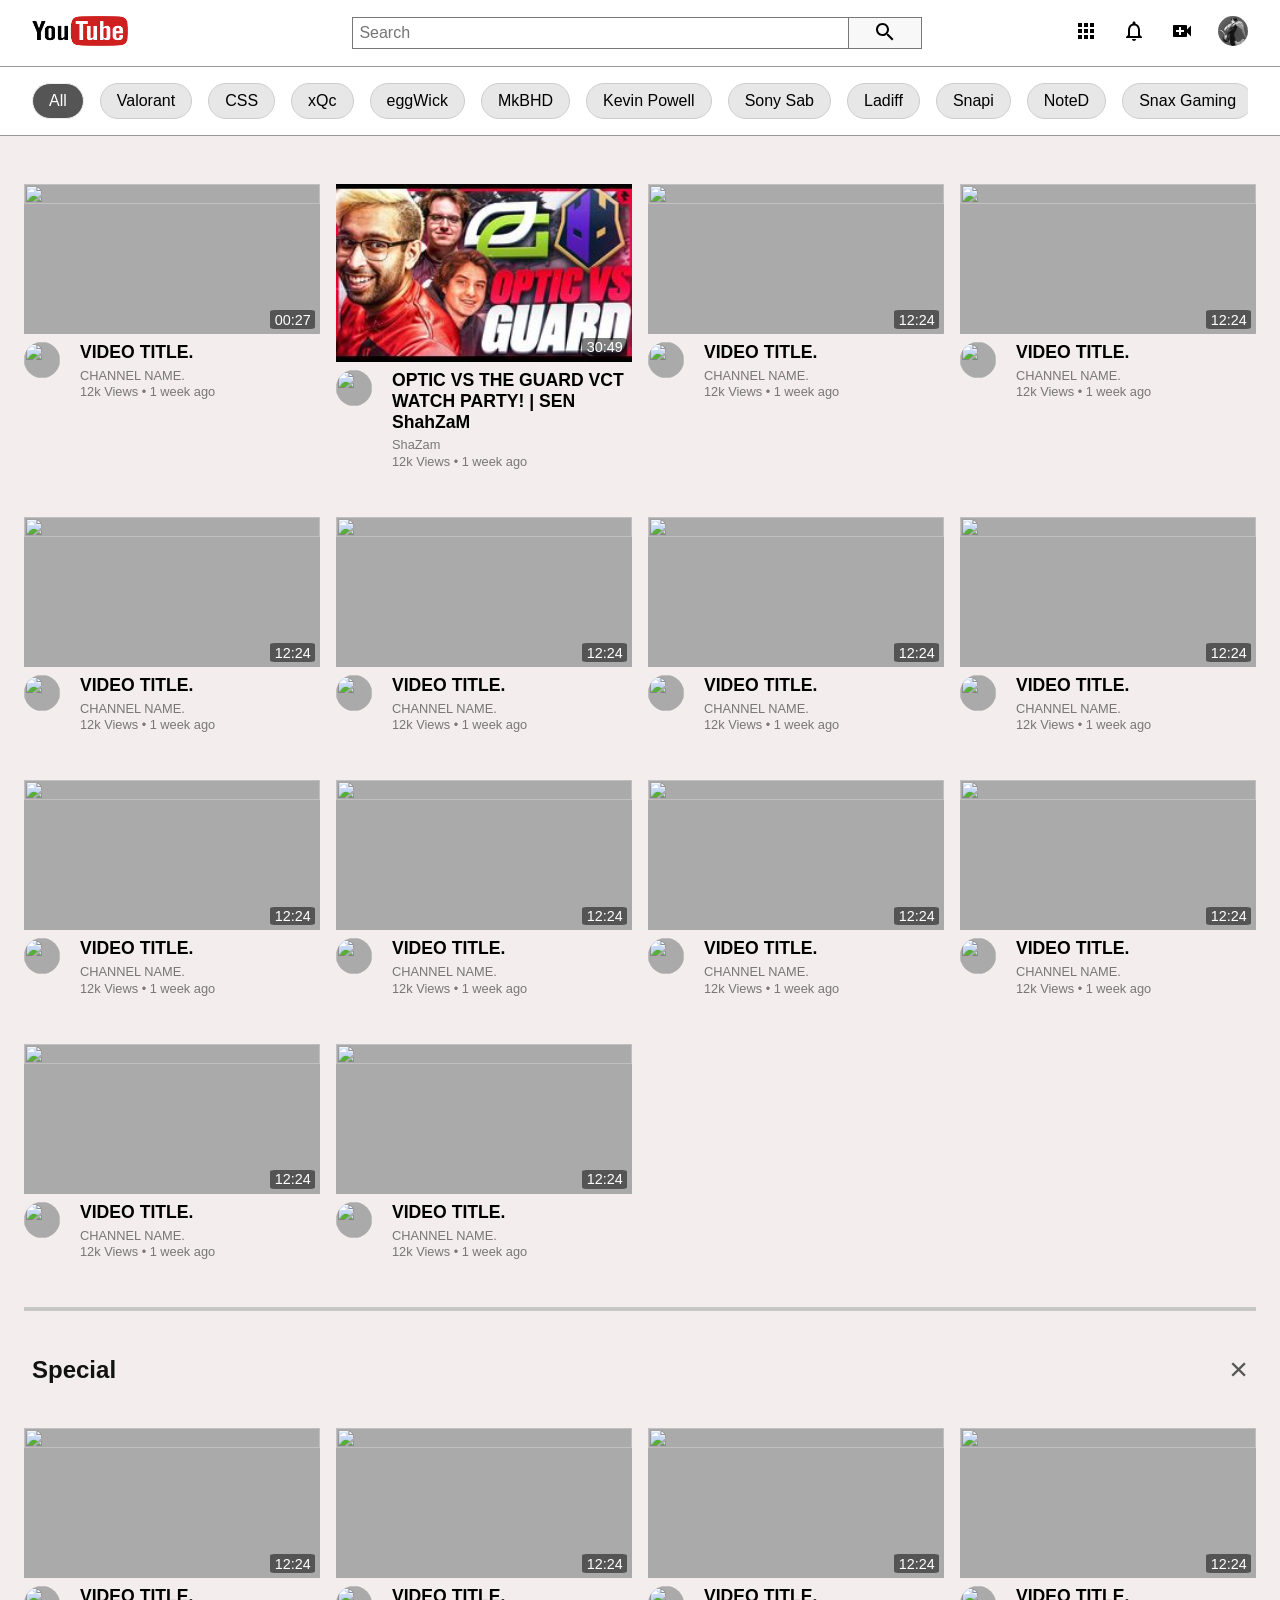
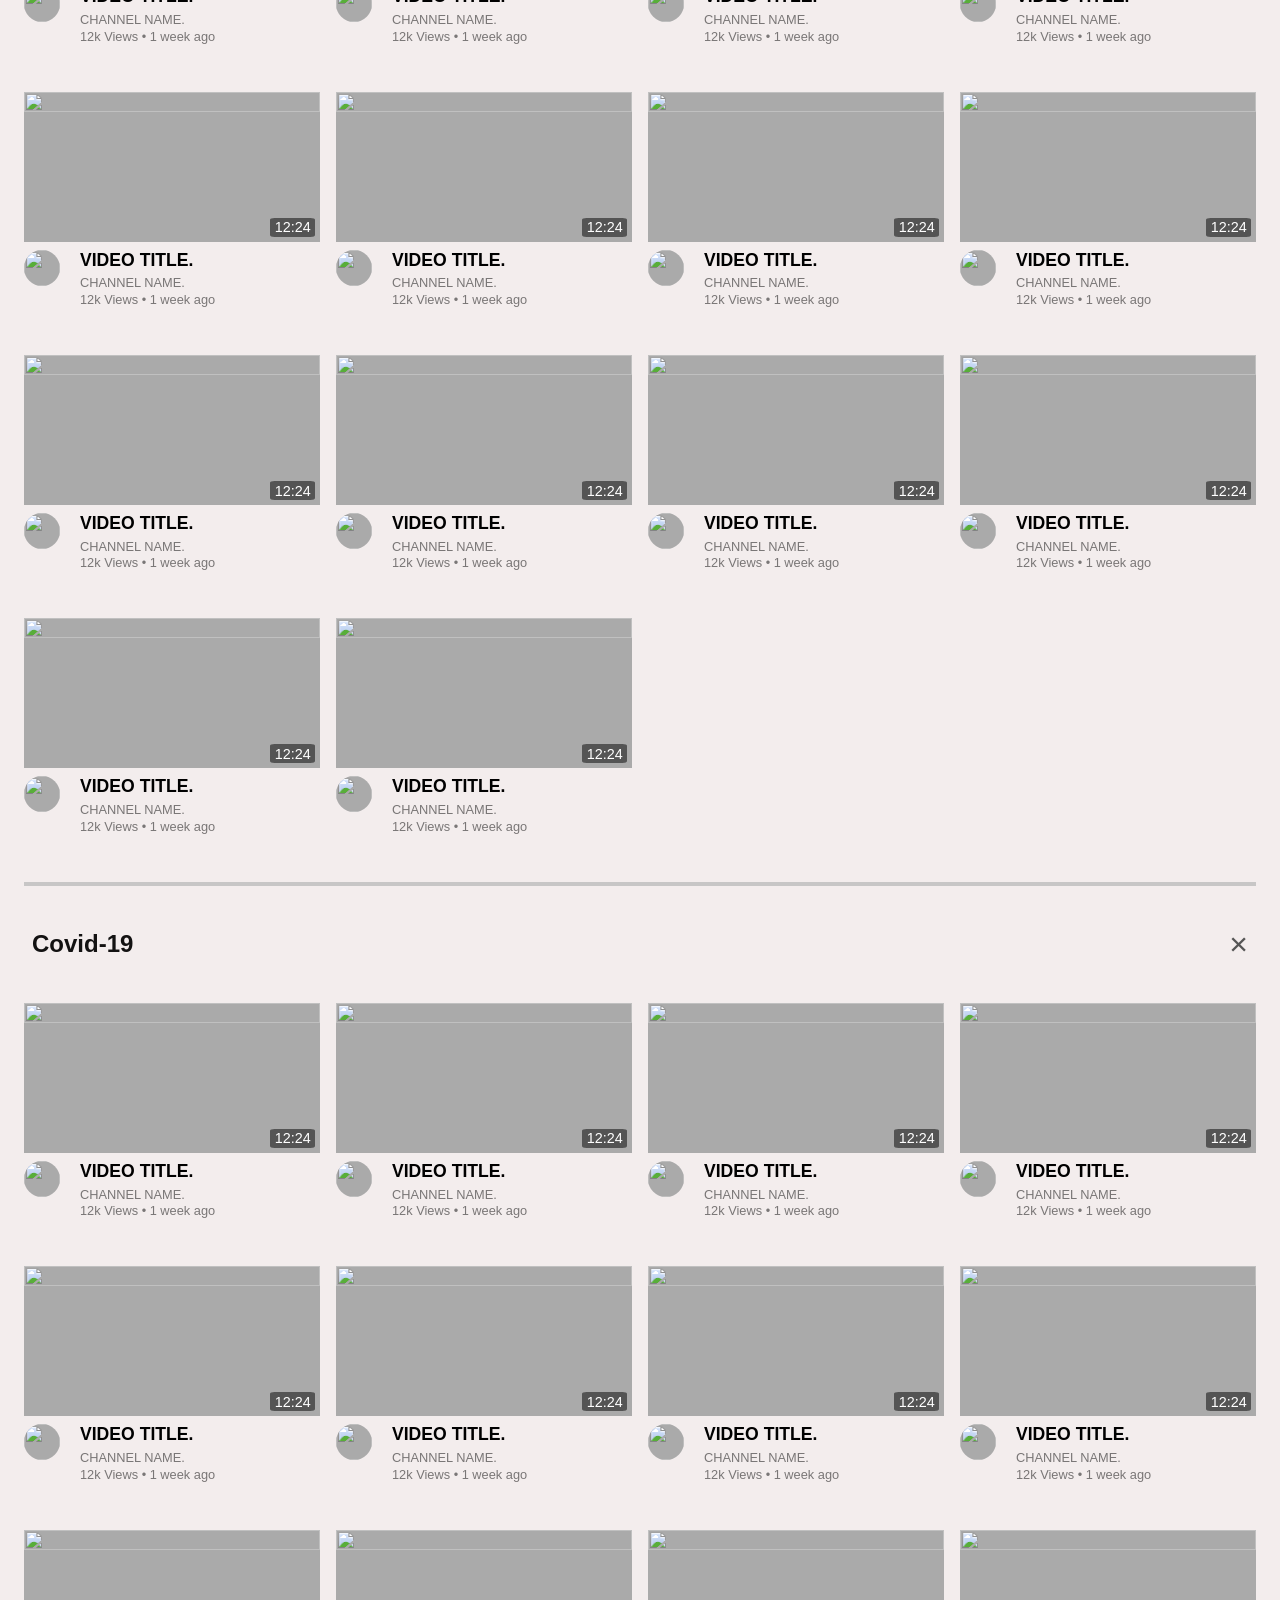
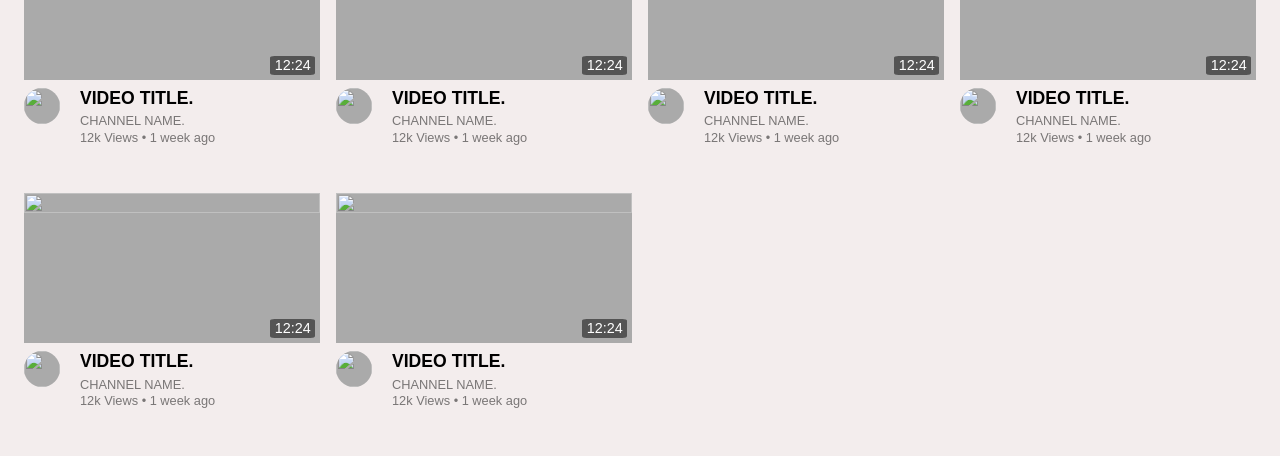
==== commit 822f6a88: "update" ====
--- a/index.html
+++ b/index.html
@@ -41,31 +41,22 @@
 
     <div class="categories">
         <section class="catergories-section">
-            <button class="category active">All</button>
-            <button class="category">category 1</button>
-            <button class="category">category 2</button>
-            <button class="category">category 3</button>
-            <button class="category">category 4</button>
-            <button class="category">category 5</button>
-            <button class="category">category 6</button>
-            <button class="category">category 7</button>
-            <button class="category">category 8</button>
-            <button class="category">category 9</button>
-            <button class="category">category 1</button>
-            <button class="category">category 2</button>
-            <button class="category">category 3</button>
-            <button class="category">category 4</button>
-            <button class="category">category 5</button>
-            <button class="category">category 9</button>
-            <button class="category">category 1</button>
-            <button class="category">category 2</button>
-            <button class="category">category 3</button>
-            <button class="category">category 4</button>
-            <button class="category">category 5</button>
-            <button class="category">category 2</button>
-            <button class="category">category 3</button>
-            <button class="category">category 4</button>
-            <button class="category">category 5</button>
+            <button class="category active">All
+            </button>
+            <button class="category">Valorant</button>
+            <button class="category">CSS</button>
+            <button class="category">xQc</button>
+            <button class="category">eggWick</button>
+            <button class="category">MkBHD</button>
+            <button class="category">Kevin Powell</button>
+            <button class="category">Sony Sab</button>
+            <button class="category">Ladiff</button>
+            <button class="category">Snapi</button>
+            <button class="category">NoteD</button>
+            <button class="category">Snax Gaming</button>
+            <button class="category">Zellsis</button>
+            <button class="category">Web Dev Simplified</button>
+           
            
              
 
@@ -75,33 +66,34 @@
 
         <section class="video-section">
             <artical class="video-container">
-                <a class="thumbnail" href="#" data-duration="12:24">
-                    <img class="thumbnail-image" src="http://unsplash.it/250/150?gravity=center" alt="" />
-                </a>
-                <div class="video-bottom-section">
-                    <a href="#"> <img class="channel-logo" src="http://unsplash.it/30/30?gravity=center" alt=""></a>
-                    <div class="right-section">
-                        <a class="video-title" href="#">VIDEO TITLE.</a>
-                        <a class="channel-name" href="#">CHANNEL NAME.</a>
-                        <div class="video-metadata"><span>12k Views</span>
-                            •
-                            <span>1 week ago</span>
-                        </div>
-                    </div>
-
-
-                </div>
-
-            </artical>
-            <artical class="video-container">
-                <a class="thumbnail" href="#" data-duration="12:24">
-                    <img class="thumbnail-image" src="http://unsplash.it/250/150?gravity=center" alt="" />
-                </a>
-                <div class="video-bottom-section">
-                    <a href="#"> <img class="channel-logo" src="http://unsplash.it/30/30?gravity=center" alt=""></a>
-                    <div class="right-section">
-                        <a class="video-title" href="#">VIDEO TITLE.</a>
-                        <a class="channel-name" href="#">CHANNEL NAME.</a>
+                <a class="thumbnail
+                " href="#" data-duration="00:27">
+                    <img class="thumbnail-image" src="/ytClone2/hqdefault.jpg" alt="" />
+                </a>
+                <div class="video-bottom-section">
+                    <a href="#"> <img class="channel-logo" src="http://unsplash.it/30/30?gravity=center" alt=""></a>
+                    <div class="right-section">
+                        <a class="video-title" href="#">VIDEO TITLE.</a>
+                        <a class="channel-name" href="#">CHANNEL NAME.</a>
+                        <div class="video-metadata"><span>12k Views</span>
+                            •
+                            <span>1 week ago</span>
+                        </div>
+                    </div>
+
+
+                </div>
+
+            </artical>
+            <artical class="video-container">
+                <a class="thumbnail" href="https://www.youtube.com/watch?v=sB3vEbOFzDI" data-duration="30:49">
+                    <img class="thumbnail-image" src="./hq720.jpg" alt="" />
+                </a>
+                <div class="video-bottom-section">
+                    <a href="https://www.youtube.com/c/ShahZaMK"> <img class="channel-logo" src="https://yt3.ggpht.com/ytc/AKedOLQpcmumVAFC_Ni7TsUdkkJJostkq2LQHC8tocIeXA=s88-c-k-c0x00ffffff-no-rj" alt=""></a>
+                    <div class="right-section">
+                        <a class="video-title" href="https://www.youtube.com/watch?v=sB3vEbOFzDI">OPTIC VS THE GUARD VCT WATCH PARTY! | SEN ShahZaM</a>
+                        <a class="channel-name" href="https://www.youtube.com/c/ShahZaMK">ShaZam</a>
                         <div class="video-metadata"><span>12k Views</span>
                             •
                             <span>1 week ago</span>
--- a/style.css
+++ b/style.css
@@ -28,6 +28,7 @@
  
     position: relative;
     display: flex;
+    
 
 }
 
@@ -207,6 +208,9 @@
        cursor: pointer;
         
     }
+    .search-button:hover{
+        background-color: rgb(195, 195, 195);
+    }
     @media(max-width: 900px){
         .search-bar{
             display: none;
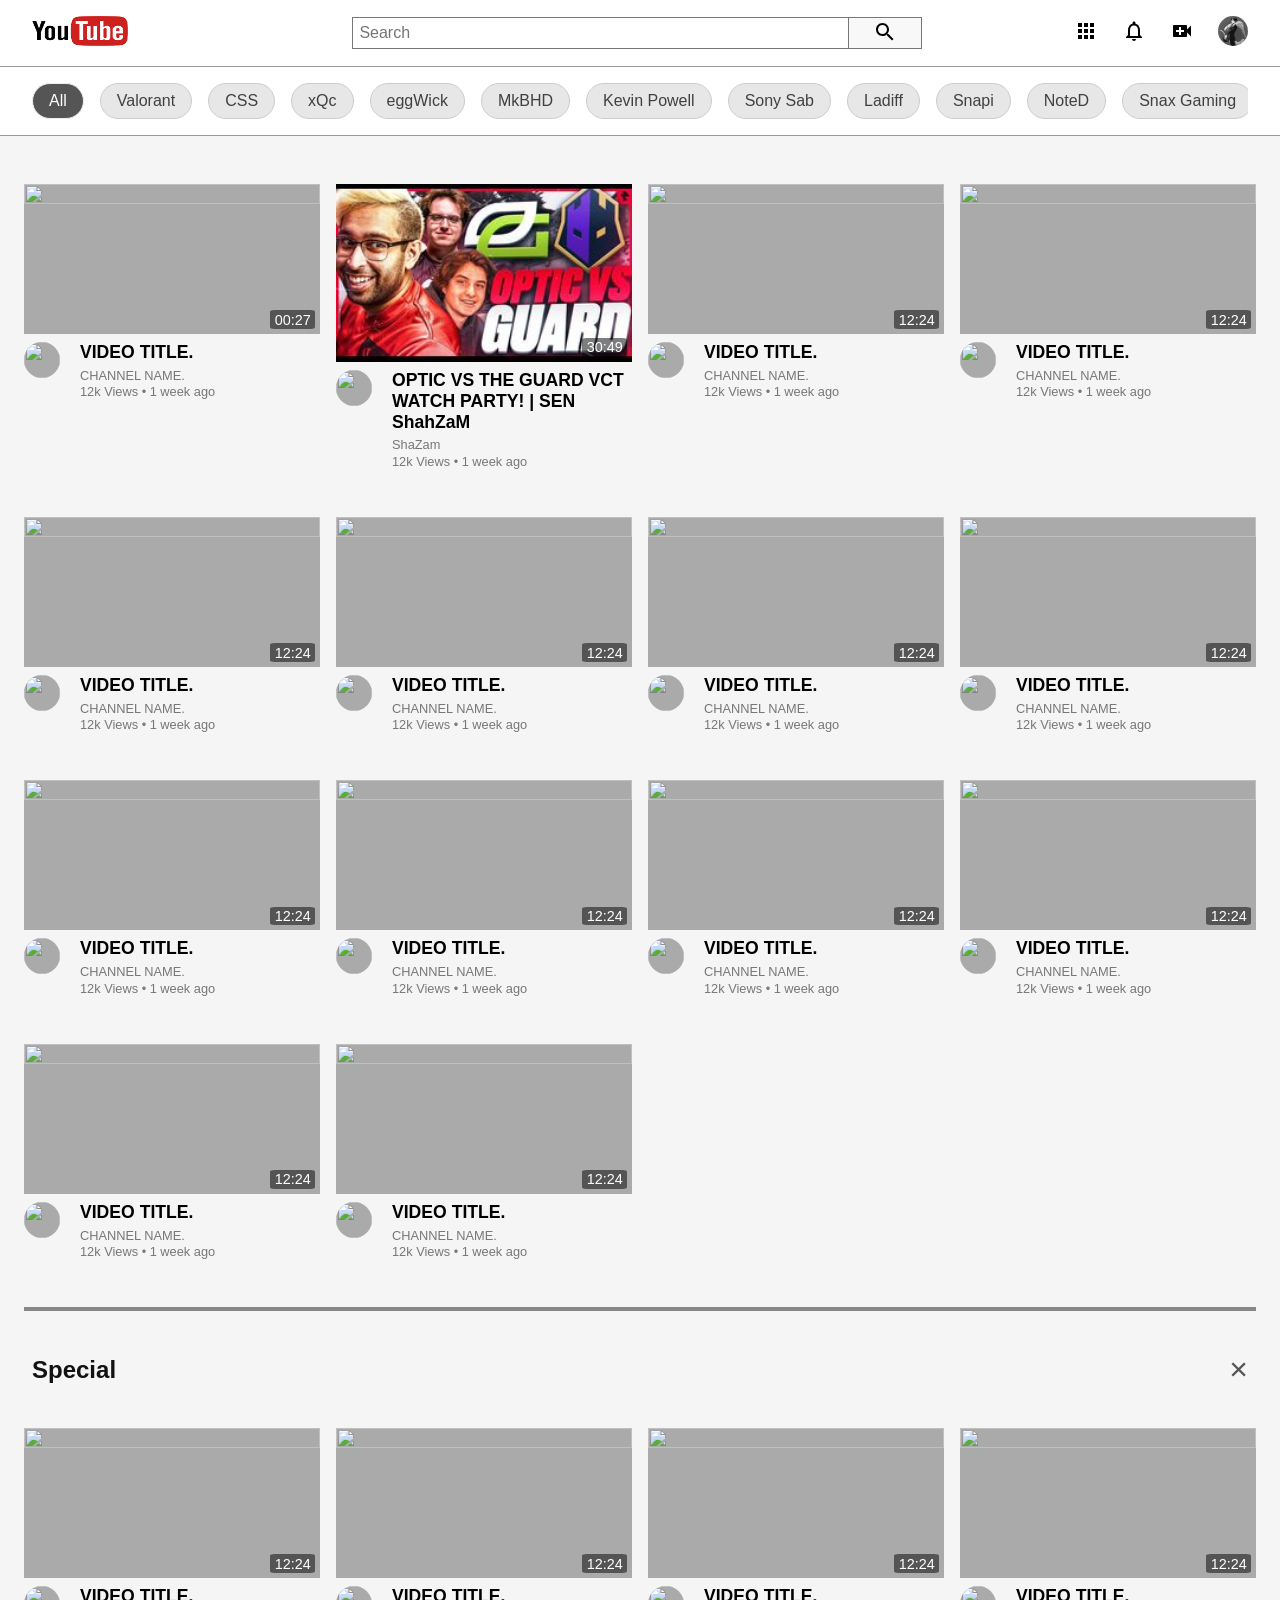
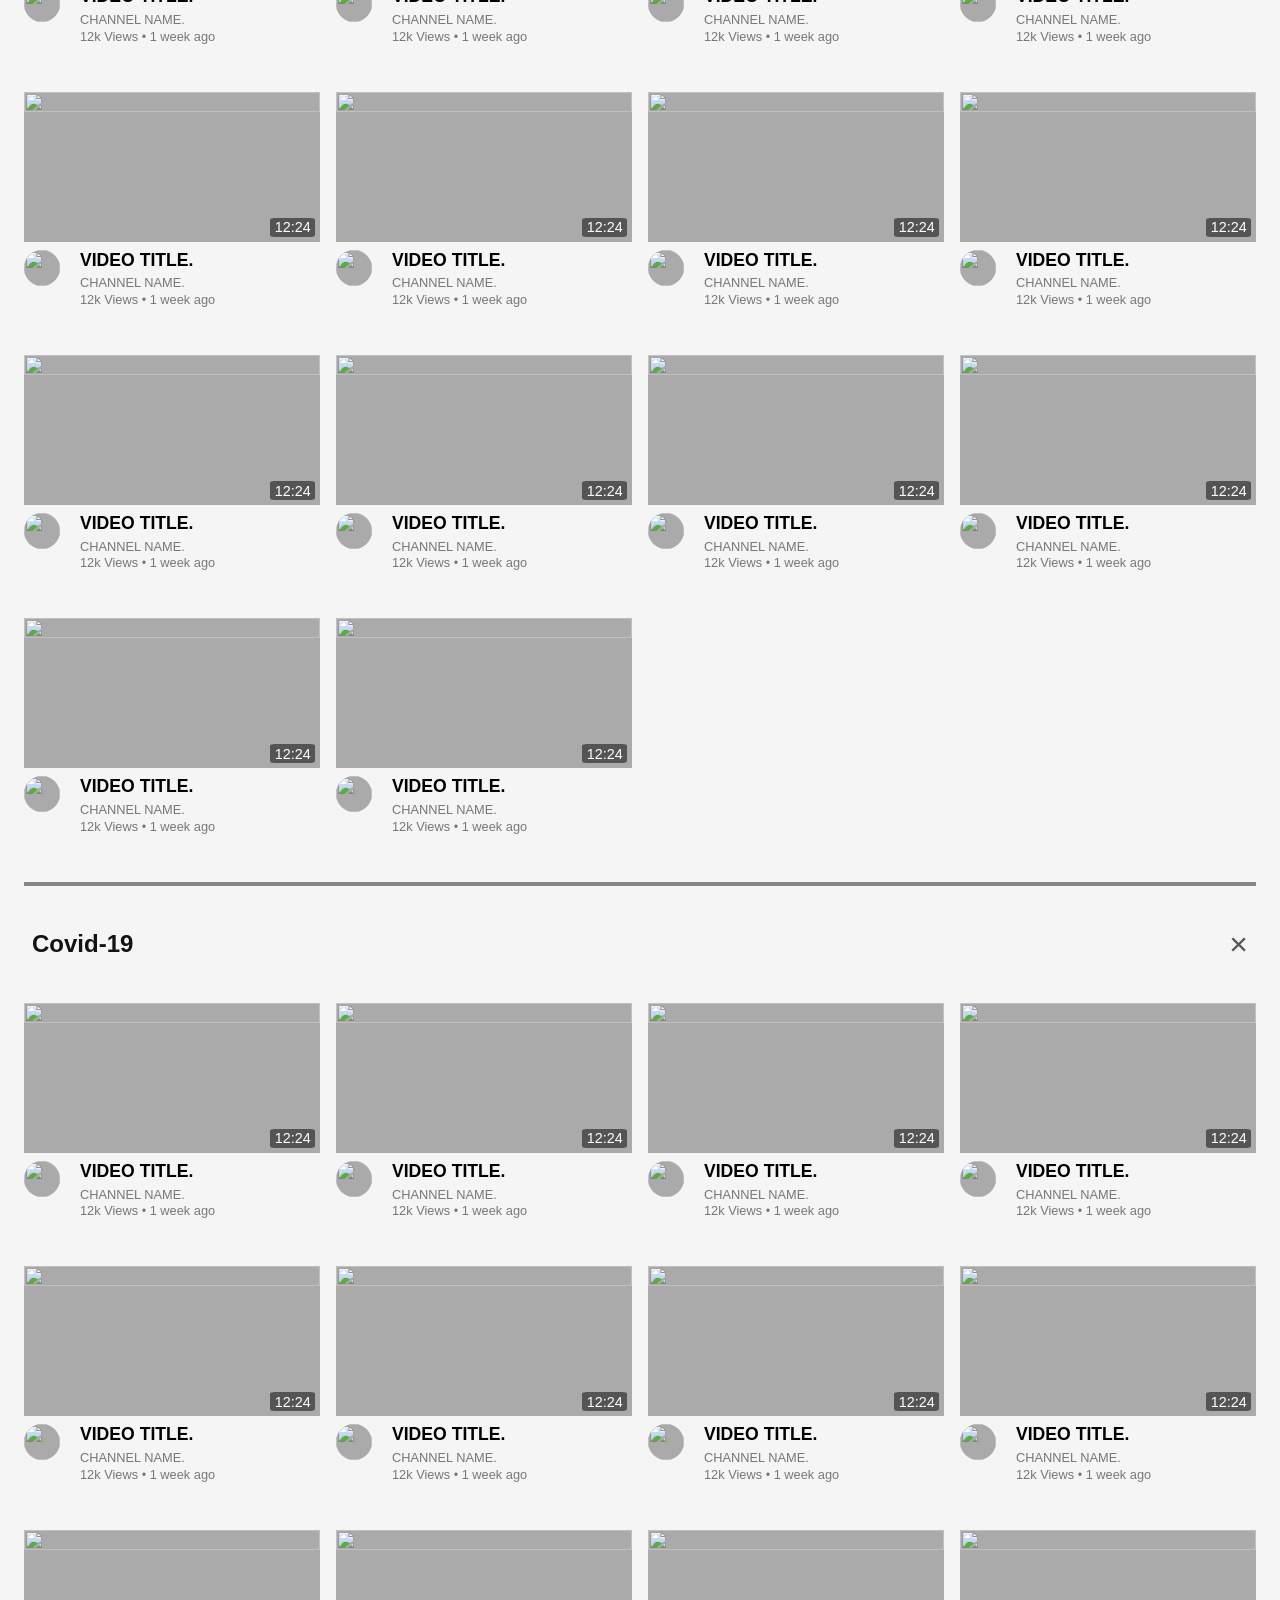
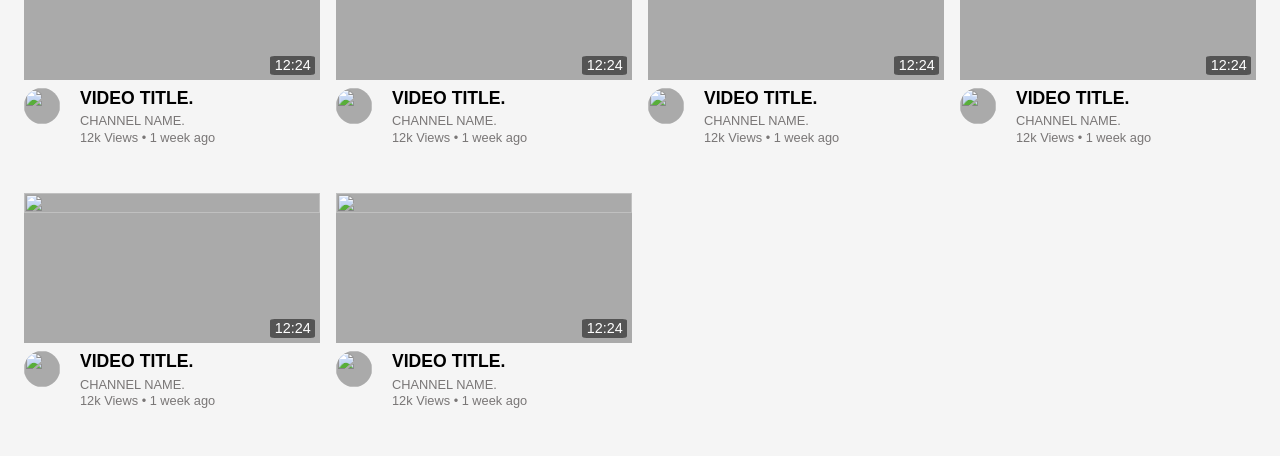
==== commit ffcfc4c9: "update" ====
--- a/index.html
+++ b/index.html
@@ -106,7 +106,7 @@
             </artical>
             <artical class="video-container">
                 <a class="thumbnail" href="#" data-duration="12:24">
-                    <img class="thumbnail-image" src="http://unsplash.it/250/150?gravity=center" alt="" />
+                    <img class="thumbnail-image" src="https://i.ytimg.com/vi/5itXCB4NUu8/hq720.jpg?sqp=-…AFwAcABBg==&rs=AOn4CLCvU0JuLJFbHULq_WC5T1FRnubCWQ" alt="" />
                 </a>
                 <div class="video-bottom-section">
                     <a href="#"> <img class="channel-logo" src="http://unsplash.it/30/30?gravity=center" alt=""></a>
--- a/style.css
+++ b/style.css
@@ -13,7 +13,7 @@
     gap:3rem 1rem;
     padding:3rem 0;
     margin:0 1.5rem;
-    border-top: 4px solid #c7c6c6;
+    border-top: 4px solid #888686;
 }
 
 .video-section:first-child{
@@ -22,7 +22,7 @@
 .videos{
     display: flex;
     flex-direction: column;
-    background-color: rgb(243, 237, 237);
+    background-color: rgb(245, 245, 245);
 }
 .thumbnail{
  
@@ -48,6 +48,7 @@
     width: 100%;
     min-width: 250px;
     min-height: 150px;
+    max-height: 240px;
     background-color: #aaa;
 }
 .video-bottom-section{
@@ -132,6 +133,7 @@
     padding: .5rem 1rem;
     cursor: pointer;
     font-size: inherit;
+    color:rgb(65, 64, 64);
     transition: background-color 150ms;
 }
 
@@ -226,30 +228,30 @@
        }
        
    }
-   
-   @media  (max-width:500px){
-       .categories{
+@media(max-width : 500px){
+    .categories{
         padding:.5rem 1rem;
         font-size: .7rem;
+        color:rgb(65, 64, 64);
 
        }
        .category{
            padding: .3rem .5rem;
        }
-   }
-
-  @media (max-width:500) {
-    .thumbnail-image{
-        height: 100%;
-        width: 100%;
-        min-width: 200px;
-        min-height: 120px;
-        background-color: #aaa;
-    }
-}
-
-
-
-
-
-
+    .menu-icon {
+        display: grid;
+        gap:0.2 rem;
+        grid-template-columns: repeat(5,10px);
+        align-items: center;
+        
+      }
+      .youtube-logo{
+          width: 3rem;
+          height: 1.5rem;
+      }
+
+
+}
+
+
+
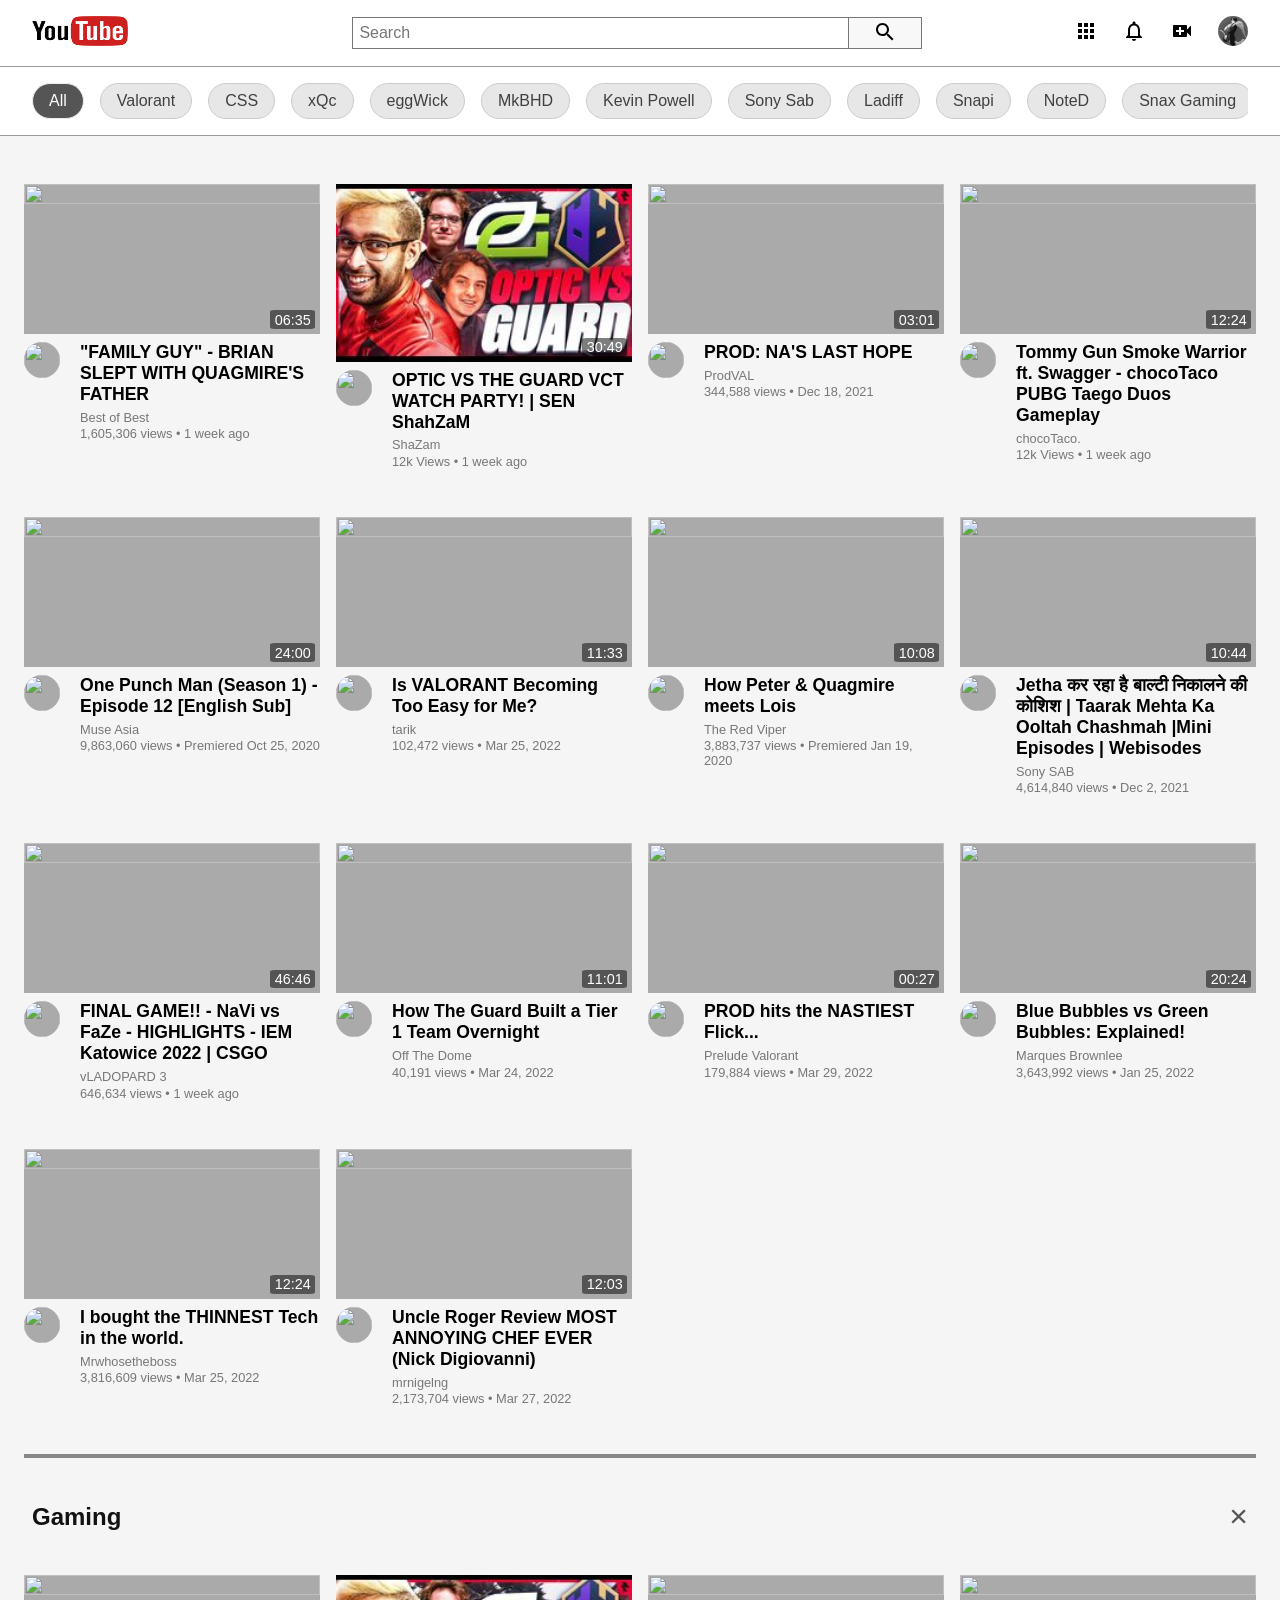
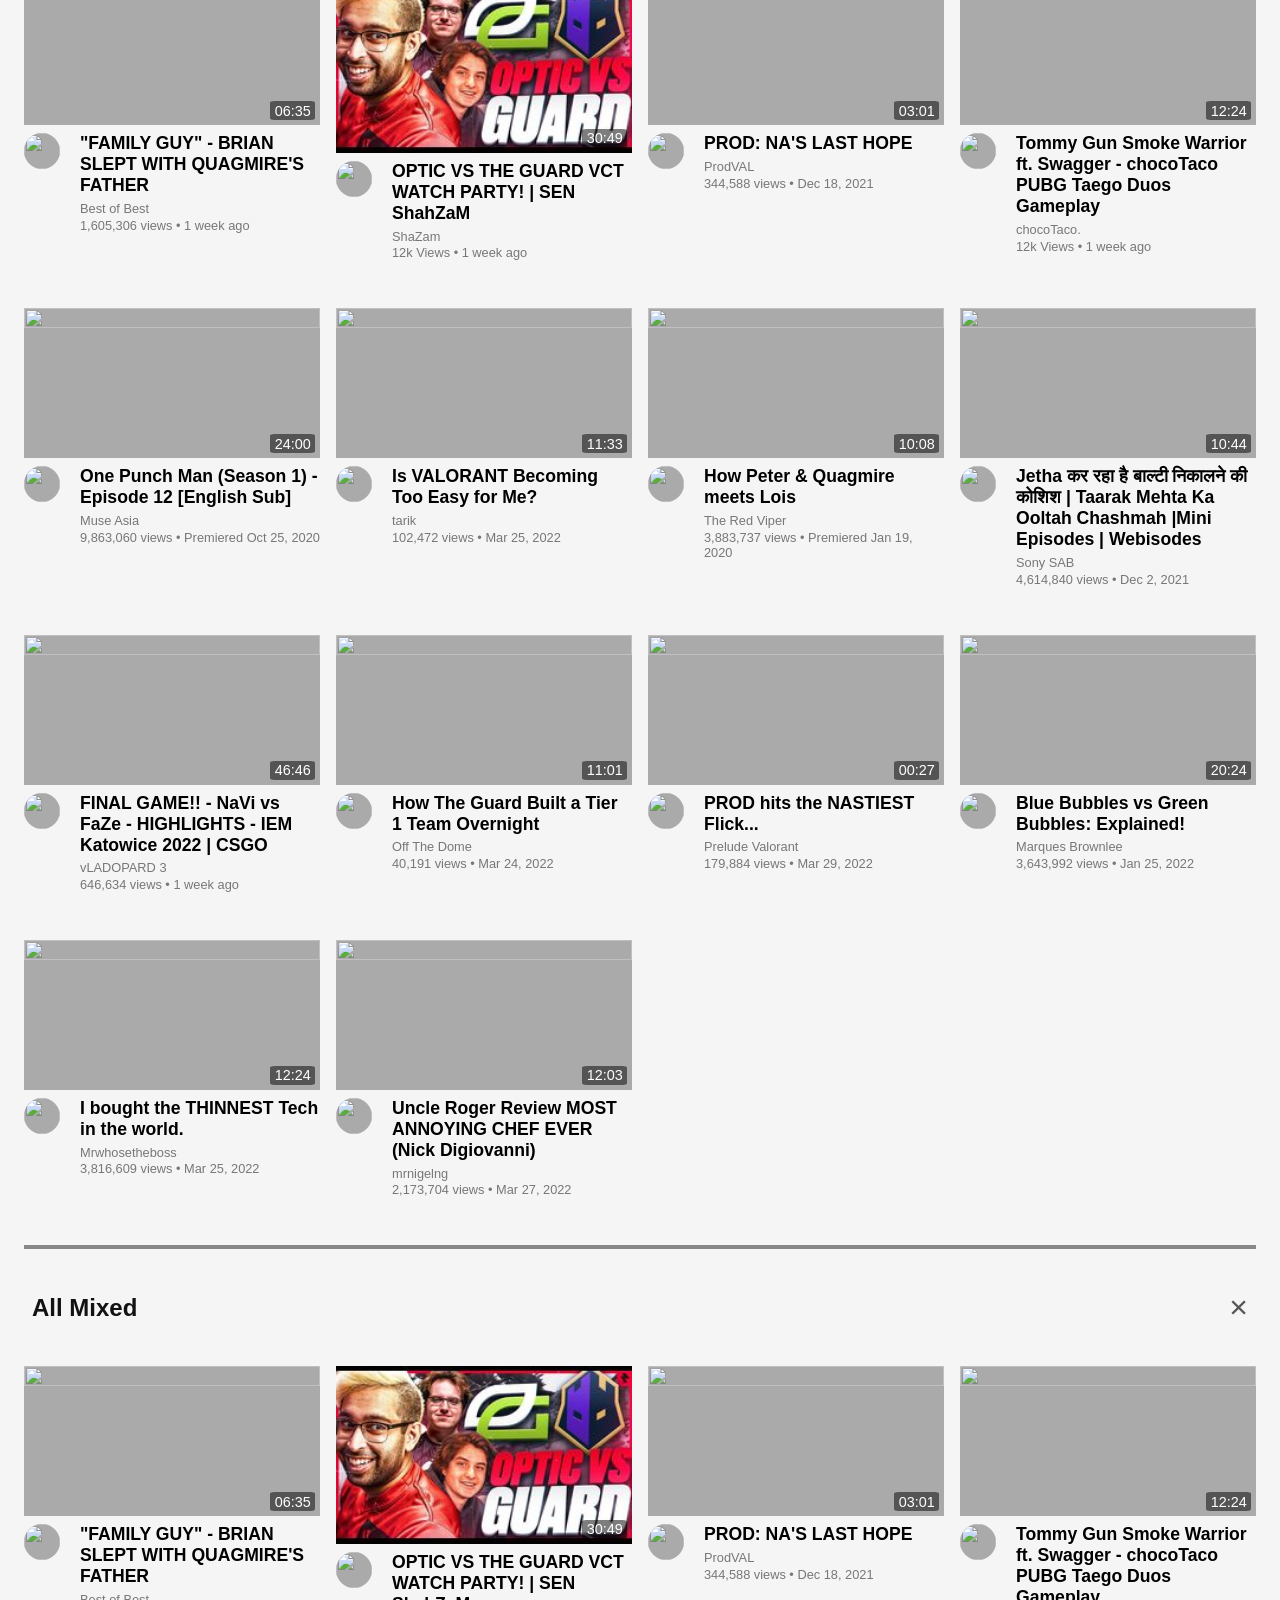
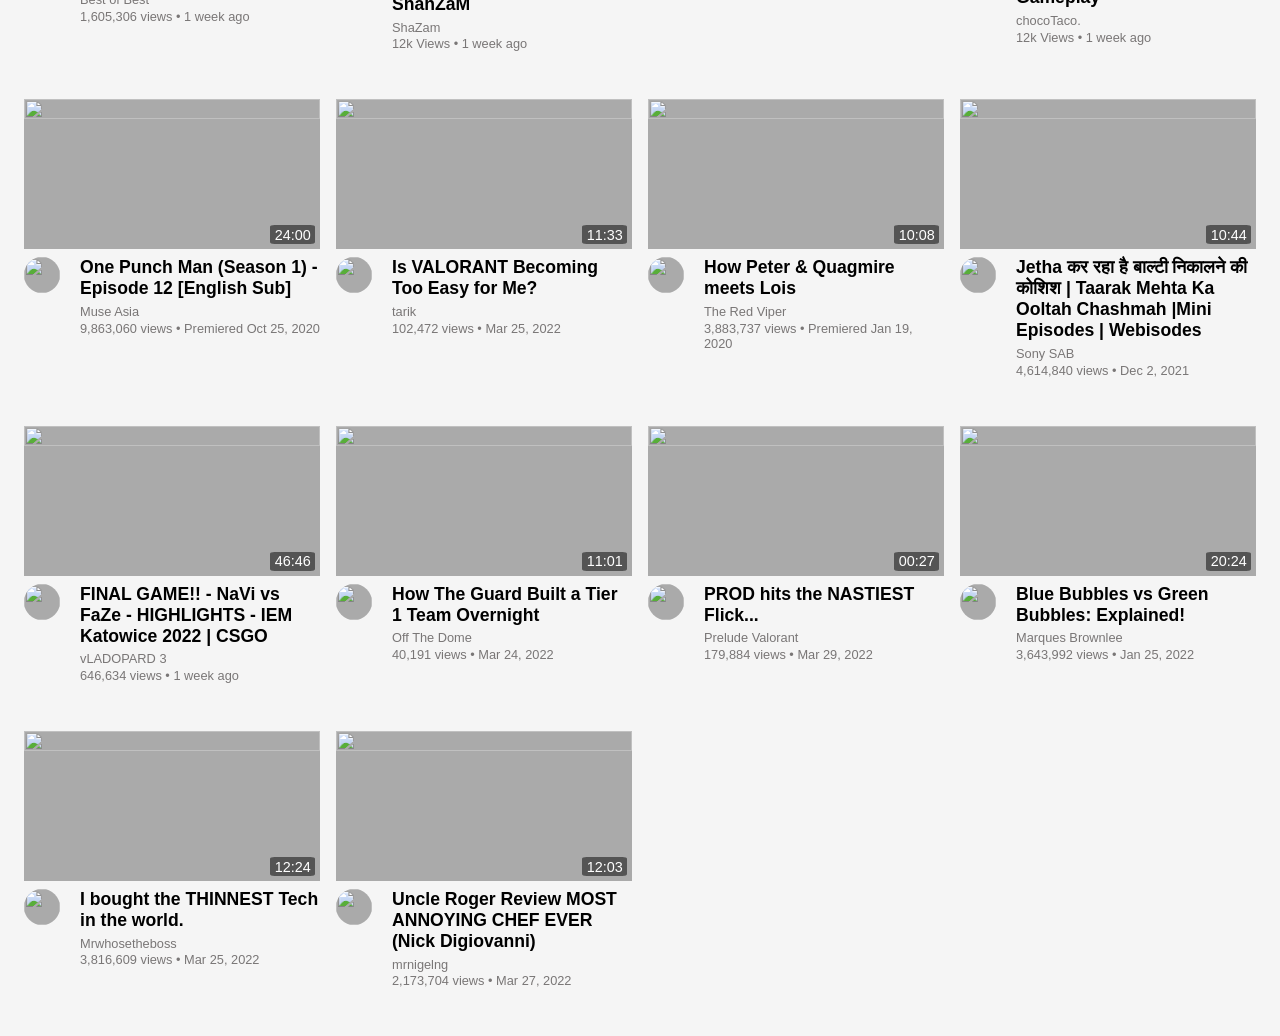
==== commit 603c5450: "update" ====
--- a/index.html
+++ b/index.html
@@ -67,15 +67,16 @@
         <section class="video-section">
             <artical class="video-container">
                 <a class="thumbnail
-                " href="#" data-duration="00:27">
-                    <img class="thumbnail-image" src="/ytClone2/hqdefault.jpg" alt="" />
-                </a>
-                <div class="video-bottom-section">
-                    <a href="#"> <img class="channel-logo" src="http://unsplash.it/30/30?gravity=center" alt=""></a>
-                    <div class="right-section">
-                        <a class="video-title" href="#">VIDEO TITLE.</a>
-                        <a class="channel-name" href="#">CHANNEL NAME.</a>
-                        <div class="video-metadata"><span>12k Views</span>
+                " href="https://www.youtube.com/watch?v=BmlxHhZON4Y" data-duration="06:35">
+                    <img class="thumbnail-image" src="https://i.ytimg.com/vi/BmlxHhZON4Y/hq720.jpg?sqp=-oaymwEcCNAFEJQDSFXyq4qpAw4IARUAAIhCGAFwAcABBg==&rs=AOn4CLAqp5xWFT-15_Di5wyhA_8-L1z2sw" alt="" />
+                </a>
+                <div class="video-bottom-section">
+                    <a href="https://www.youtube.com/channel/UCgq_ovoNRlNt9gICxT2LAjQ"> <img class="channel-logo" src="https://yt3.ggpht.com/ytc/AKedOLTGfMGDdvpixfdX2Dhk2u62euCN4T44vyeIw2XL=s68-c-k-c0x00ffffff-no-rj" alt=""></a>
+                    <div class="right-section">
+                        <a class="video-title" href="https://www.youtube.com/watch?v=BmlxHhZON4Y">"FAMILY GUY" - BRIAN SLEPT WITH QUAGMIRE'S FATHER</a>
+                        <a class="channel-name" href="https://www.youtube.com/channel/UCgq_ovoNRlNt9gICxT2LAjQ">
+                            Best of Best</a>
+                        <div class="video-metadata"><span>1,605,306 views</span>
                             •
                             <span>1 week ago</span>
                         </div>
@@ -105,14 +106,33 @@
 
             </artical>
             <artical class="video-container">
+                <a class="thumbnail" href="#" data-duration="03:01">
+                    <img class="thumbnail-image" src="https://i.ytimg.com/vi/0b3JAOKLSUA/hq720.jpg?sqp=-…AFwAcABBg==&rs=AOn4CLDGYM7Nsn0vRxl_0alTseCcuG2BTg" alt="" />
+                </a>
+                <div class="video-bottom-section">
+                    <a href="https://www.youtube.com/channel/UC_L9jCsleYEyLhycNvj-6Gw"> <img class="channel-logo" src="https://yt3.ggpht.com/m37ffKiVrKtfzbN52JQ-LKN6JREL75MX5Qo0pJ1wGmHXUe_rWEfzY-xpCgqccfx_QS9p-tudLg=s88-c-k-c0x00ffffff-no-rj" alt=""></a>
+                    <div class="right-section">
+                        <a class="video-title" href="#">PROD: NA'S LAST HOPE</a>
+                        <a class="channel-name" href="https://www.youtube.com/channel/UC_L9jCsleYEyLhycNvj-6Gw">ProdVAL</a>
+                        <div class="video-metadata"><span>344,588 views</span>
+                            •
+                            <span>Dec 18, 2021</span>
+                        </div>
+                    </div>
+
+
+                </div>
+
+            </artical>
+            <artical class="video-container">
                 <a class="thumbnail" href="#" data-duration="12:24">
-                    <img class="thumbnail-image" src="https://i.ytimg.com/vi/5itXCB4NUu8/hq720.jpg?sqp=-…AFwAcABBg==&rs=AOn4CLCvU0JuLJFbHULq_WC5T1FRnubCWQ" alt="" />
-                </a>
-                <div class="video-bottom-section">
-                    <a href="#"> <img class="channel-logo" src="http://unsplash.it/30/30?gravity=center" alt=""></a>
-                    <div class="right-section">
-                        <a class="video-title" href="#">VIDEO TITLE.</a>
-                        <a class="channel-name" href="#">CHANNEL NAME.</a>
+                    <img class="thumbnail-image" src="https://i.ytimg.com/vi/DAW8oo7Cq2E/hqdefault.jpg?sqp=-oaymwEcCOADEI4CSFXyq4qpAw4IARUAAIhCGAFwAcABBg==&rs=AOn4CLB5zDwNbC0D06LEOJRpGfN9-lKiMQ" alt="" />
+                </a>
+                <div class="video-bottom-section">
+                    <a href="https://www.youtube.com/channel/UCSri6c58uWro3kLTlcuFlVA"> <img class="channel-logo" src="https://yt3.ggpht.com/ytc/AKedOLQ-CbnTp05UgZLJgkSmAo6554aaA65Mr5FKxTjUyQ=s68-c-k-c0x00ffffff-no-rj" alt=""></a>
+                    <div class="right-section">
+                        <a class="video-title" href="https://www.youtube.com/watch?v=DAW8oo7Cq2E">Tommy Gun Smoke Warrior ft. Swagger - chocoTaco PUBG Taego Duos Gameplay</a>
+                        <a class="channel-name" href="https://www.youtube.com/channel/UCSri6c58uWro3kLTlcuFlVA">chocoTaco.</a>
                         <div class="video-metadata"><span>12k Views</span>
                             •
                             <span>1 week ago</span>
@@ -124,207 +144,191 @@
 
             </artical>
             <artical class="video-container">
-                <a class="thumbnail" href="#" data-duration="12:24">
-                    <img class="thumbnail-image" src="http://unsplash.it/250/150?gravity=center" alt="" />
-                </a>
-                <div class="video-bottom-section">
-                    <a href="#"> <img class="channel-logo" src="http://unsplash.it/30/30?gravity=center" alt=""></a>
-                    <div class="right-section">
-                        <a class="video-title" href="#">VIDEO TITLE.</a>
-                        <a class="channel-name" href="#">CHANNEL NAME.</a>
-                        <div class="video-metadata"><span>12k Views</span>
-                            •
-                            <span>1 week ago</span>
-                        </div>
-                    </div>
-
-
-                </div>
-
-            </artical>
-            <artical class="video-container">
-                <a class="thumbnail" href="#" data-duration="12:24">
-                    <img class="thumbnail-image" src="http://unsplash.it/250/150?gravity=center" alt="" />
-                </a>
-                <div class="video-bottom-section">
-                    <a href="#"> <img class="channel-logo" src="http://unsplash.it/30/30?gravity=center" alt=""></a>
-                    <div class="right-section">
-                        <a class="video-title" href="#">VIDEO TITLE.</a>
-                        <a class="channel-name" href="#">CHANNEL NAME.</a>
-                        <div class="video-metadata"><span>12k Views</span>
-                            •
-                            <span>1 week ago</span>
-                        </div>
-                    </div>
-
-
-                </div>
-
-            </artical>
-            <artical class="video-container">
-                <a class="thumbnail" href="#" data-duration="12:24">
-                    <img class="thumbnail-image" src="http://unsplash.it/250/150?gravity=center" alt="" />
-                </a>
-                <div class="video-bottom-section">
-                    <a href="#"> <img class="channel-logo" src="http://unsplash.it/30/30?gravity=center" alt=""></a>
-                    <div class="right-section">
-                        <a class="video-title" href="#">VIDEO TITLE.</a>
-                        <a class="channel-name" href="#">CHANNEL NAME.</a>
-                        <div class="video-metadata"><span>12k Views</span>
-                            •
-                            <span>1 week ago</span>
-                        </div>
-                    </div>
-
-
-                </div>
-
-            </artical>
-            <artical class="video-container">
-                <a class="thumbnail" href="#" data-duration="12:24">
-                    <img class="thumbnail-image" src="http://unsplash.it/250/150?gravity=center" alt="" />
-                </a>
-                <div class="video-bottom-section">
-                    <a href="#"> <img class="channel-logo" src="http://unsplash.it/30/30?gravity=center" alt=""></a>
-                    <div class="right-section">
-                        <a class="video-title" href="#">VIDEO TITLE.</a>
-                        <a class="channel-name" href="#">CHANNEL NAME.</a>
-                        <div class="video-metadata"><span>12k Views</span>
-                            •
-                            <span>1 week ago</span>
-                        </div>
-                    </div>
-
-
-                </div>
-
-            </artical>
-            <artical class="video-container">
-                <a class="thumbnail" href="#" data-duration="12:24">
-                    <img class="thumbnail-image" src="http://unsplash.it/250/150?gravity=center" alt="" />
-                </a>
-                <div class="video-bottom-section">
-                    <a href="#"> <img class="channel-logo" src="http://unsplash.it/30/30?gravity=center" alt=""></a>
-                    <div class="right-section">
-                        <a class="video-title" href="#">VIDEO TITLE.</a>
-                        <a class="channel-name" href="#">CHANNEL NAME.</a>
-                        <div class="video-metadata"><span>12k Views</span>
-                            •
-                            <span>1 week ago</span>
-                        </div>
-                    </div>
-
-
-                </div>
-
-            </artical>
-            <artical class="video-container">
-                <a class="thumbnail" href="#" data-duration="12:24">
-                    <img class="thumbnail-image" src="http://unsplash.it/250/150?gravity=center" alt="" />
-                </a>
-                <div class="video-bottom-section">
-                    <a href="#"> <img class="channel-logo" src="http://unsplash.it/30/30?gravity=center" alt=""></a>
-                    <div class="right-section">
-                        <a class="video-title" href="#">VIDEO TITLE.</a>
-                        <a class="channel-name" href="#">CHANNEL NAME.</a>
-                        <div class="video-metadata"><span>12k Views</span>
-                            •
-                            <span>1 week ago</span>
-                        </div>
-                    </div>
-
-
-                </div>
-
-            </artical>
-            <artical class="video-container">
-                <a class="thumbnail" href="#" data-duration="12:24">
-                    <img class="thumbnail-image" src="http://unsplash.it/250/150?gravity=center" alt="" />
-                </a>
-                <div class="video-bottom-section">
-                    <a href="#"> <img class="channel-logo" src="http://unsplash.it/30/30?gravity=center" alt=""></a>
-                    <div class="right-section">
-                        <a class="video-title" href="#">VIDEO TITLE.</a>
-                        <a class="channel-name" href="#">CHANNEL NAME.</a>
-                        <div class="video-metadata"><span>12k Views</span>
-                            •
-                            <span>1 week ago</span>
-                        </div>
-                    </div>
-
-
-                </div>
-
-            </artical>
-            <artical class="video-container">
-                <a class="thumbnail" href="#" data-duration="12:24">
-                    <img class="thumbnail-image" src="http://unsplash.it/250/150?gravity=center" alt="" />
-                </a>
-                <div class="video-bottom-section">
-                    <a href="#"> <img class="channel-logo" src="http://unsplash.it/30/30?gravity=center" alt=""></a>
-                    <div class="right-section">
-                        <a class="video-title" href="#">VIDEO TITLE.</a>
-                        <a class="channel-name" href="#">CHANNEL NAME.</a>
-                        <div class="video-metadata"><span>12k Views</span>
-                            •
-                            <span>1 week ago</span>
-                        </div>
-                    </div>
-
-
-                </div>
-
-            </artical>
-            <artical class="video-container">
-                <a class="thumbnail" href="#" data-duration="12:24">
-                    <img class="thumbnail-image" src="http://unsplash.it/250/150?gravity=center" alt="" />
-                </a>
-                <div class="video-bottom-section">
-                    <a href="#"> <img class="channel-logo" src="http://unsplash.it/30/30?gravity=center" alt=""></a>
-                    <div class="right-section">
-                        <a class="video-title" href="#">VIDEO TITLE.</a>
-                        <a class="channel-name" href="#">CHANNEL NAME.</a>
-                        <div class="video-metadata"><span>12k Views</span>
-                            •
-                            <span>1 week ago</span>
-                        </div>
-                    </div>
-
-
-                </div>
-
-            </artical>
-            <artical class="video-container">
-                <a class="thumbnail" href="#" data-duration="12:24">
-                    <img class="thumbnail-image" src="http://unsplash.it/250/150?gravity=center" alt="" />
-                </a>
-                <div class="video-bottom-section">
-                    <a href="#"> <img class="channel-logo" src="http://unsplash.it/30/30?gravity=center" alt=""></a>
-                    <div class="right-section">
-                        <a class="video-title" href="#">VIDEO TITLE.</a>
-                        <a class="channel-name" href="#">CHANNEL NAME.</a>
-                        <div class="video-metadata"><span>12k Views</span>
-                            •
-                            <span>1 week ago</span>
-                        </div>
-                    </div>
-
-
-                </div>
-
-            </artical>
-            <artical class="video-container">
-                <a class="thumbnail" href="#" data-duration="12:24">
-                    <img class="thumbnail-image" src="http://unsplash.it/250/150?gravity=center" alt="" />
-                </a>
-                <div class="video-bottom-section">
-                    <a href="#"> <img class="channel-logo" src="http://unsplash.it/30/30?gravity=center" alt=""></a>
-                    <div class="right-section">
-                        <a class="video-title" href="#">VIDEO TITLE.</a>
-                        <a class="channel-name" href="#">CHANNEL NAME.</a>
-                        <div class="video-metadata"><span>12k Views</span>
-                            •
-                            <span>1 week ago</span>
+                <a class="thumbnail" href="https://www.youtube.com/watch?v=OtAWpwC2t7I" data-duration="24:00">
+                    <img class="thumbnail-image" src="https://i.ytimg.com/vi/OtAWpwC2t7I/hq720.jpg?sqp=-oaymwEcCNAFEJQDSFXyq4qpAw4IARUAAIhCGAFwAcABBg==&rs=AOn4CLBDa02NGY7CfJG8oAlnAXSXN7nHWg" alt="" />
+                </a>
+                <div class="video-bottom-section">
+                    <a href="https://www.youtube.com/channel/UCGbshtvS9t-8CW11W7TooQg"> <img class="channel-logo" src="https://yt3.ggpht.com/ytc/AKedOLRKH--iel3dVIpd6d0W2NuCpC5npzrTTSnotpGi=s88-c-k-c0x00ffffff-no-rj" alt=""></a>
+                    <div class="right-section">
+                        <a class="video-title" href="https://www.youtube.com/watch?v=OtAWpwC2t7I">One Punch Man (Season 1) - Episode 12 [English Sub]</a>
+                        <a class="channel-name" href="https://www.youtube.com/channel/UCGbshtvS9t-8CW11W7TooQg">Muse Asia</a>
+                        <div class="video-metadata"><span>9,863,060 views</span>
+                            •
+                            <span>Premiered Oct 25, 2020</span>
+                        </div>
+                    </div>
+
+
+                </div>
+
+            </artical>
+            <artical class="video-container">
+                <a class="thumbnail" href="https://www.youtube.com/watch?v=gDRwxfMku6g" data-duration="11:33">
+                    <img class="thumbnail-image" src="https://i.ytimg.com/vi/gDRwxfMku6g/hqdefault.jpg?sqp=-oaymwEcCNACELwBSFXyq4qpAw4IARUAAIhCGAFwAcABBg==&rs=AOn4CLDJZxs6VVBBsdfHvkNKx4BTUo3arQ" alt="" />
+                </a>
+                <div class="video-bottom-section">
+                    <a href="https://www.youtube.com/channel/UCTbtlMEiBfs0zZLQyJzR0Uw"> <img class="channel-logo" src="https://yt3.ggpht.com/kfuR6ShyczgZuue61UoCm6CTfXlURsBM7SVM13f0FrcFRb9Siy6pNTbuPDErmkZnvPIESZ5z64E=s88-c-k-c0x00ffffff-no-rj" alt=""></a>
+                    <div class="right-section">
+                        <a class="video-title" href="https://www.youtube.com/watch?v=gDRwxfMku6g">Is VALORANT Becoming Too Easy for Me?</a>
+                        <a class="channel-name" href="https://www.youtube.com/channel/UCTbtlMEiBfs0zZLQyJzR0Uw">tarik</a>
+                        <div class="video-metadata"><span>102,472 views</span>
+                            •
+                            <span>Mar 25, 2022</span>
+                        </div>
+                    </div>
+
+
+                </div>
+
+            </artical>
+            <artical class="video-container">
+                <a class="thumbnail" href="https://www.youtube.com/watch?v=Cn77RdWB6s8" data-duration="10:08">
+                    <img class="thumbnail-image" src="https://i.ytimg.com/vi/Cn77RdWB6s8/hq720.jpg?sqp=-oaymwEcCNAFEJQDSFXyq4qpAw4IARUAAIhCGAFwAcABBg==&rs=AOn4CLAC3G88qriLP2iyb5bl_wkr3UHCcQ" alt="" />
+                </a>
+                <div class="video-bottom-section">
+                    <a href="https://www.youtube.com/user/darrrrri"> <img class="channel-logo" src="https://yt3.ggpht.com/ytc/AKedOLQnEUGjAfA6lFPmp7-rov0BtTu__pNLMWR3oDa1=s88-c-k-c0x00ffffff-no-rj" alt=""></a>
+                    <div class="right-section">
+                        <a class="video-title" href="https://www.youtube.com/watch?v=Cn77RdWB6s8">How Peter & Quagmire meets Lois</a>
+                        <a class="channel-name" href="https://www.youtube.com/user/darrrrri">
+                            The Red Viper</a>
+                        <div class="video-metadata"><span>3,883,737 views</span>
+                            •
+                            <span>Premiered Jan 19, 2020</span>
+                        </div>
+                    </div>
+
+
+                </div>
+
+            </artical>
+            <artical class="video-container">
+                <a class="thumbnail" href="https://www.youtube.com/watch?v=4knrksJG4Hs" data-duration="10:44">
+                    <img class="thumbnail-image" src="https://i.ytimg.com/vi/4knrksJG4Hs/hq720.jpg?sqp=-oaymwEcCNAFEJQDSFXyq4qpAw4IARUAAIhCGAFwAcABBg==&rs=AOn4CLBh6FHhfaVADFzxlh6i2OfN1Ya5Wg" alt="" />
+                </a>
+                <div class="video-bottom-section">
+                    <a href="https://www.youtube.com/channel/UC6-F5tO8uklgE9Zy8IvbdFw"> <img class="channel-logo" src="https://yt3.ggpht.com/ytc/AKedOLTVdK7bFLFtL5Fwx9KTQi67QyXVJjFRdY-GXDIz_aM=s68-c-k-c0x00ffffff-no-rj" alt=""></a>
+                    <div class="right-section">
+                        <a class="video-title" href="https://www.youtube.com/watch?v=4knrksJG4Hs">Jetha कर रहा है बाल्टी निकालने की कोशिश | Taarak Mehta Ka Ooltah Chashmah |Mini Episodes | Webisodes</a>
+                        <a class="channel-name" href="https://www.youtube.com/channel/UC6-F5tO8uklgE9Zy8IvbdFw">Sony SAB</a>
+                        <div class="video-metadata"><span>4,614,840 views</span>
+                            •
+                            <span>Dec 2, 2021</span>
+                        </div>
+                    </div>
+
+
+                </div>
+
+            </artical>
+            <artical class="video-container">
+                <a class="thumbnail" href="https://www.youtube.com/watch?v=1hw2DN8m52A" data-duration="46:46">
+                    <img class="thumbnail-image" src="https://i.ytimg.com/vi/1hw2DN8m52A/hq720.jpg?sqp=-oaymwEcCNAFEJQDSFXyq4qpAw4IARUAAIhCGAFwAcABBg==&rs=AOn4CLA2nig977Smn8xNE9yoPMJqKQeaUw" alt="" />
+                </a>
+                <div class="video-bottom-section">
+                    <a href="https://www.youtube.com/c/vLADOPARD3"> <img class="channel-logo" src="https://yt3.ggpht.com/ytc/AKedOLROLfouKhykRuX5-V4InXz5s0tD1HsJUI3AWnLkrg=s88-c-k-c0x00ffffff-no-rj" alt=""></a>
+                    <div class="right-section">
+                        <a class="video-title" href="https://www.youtube.com/watch?v=1hw2DN8m52A">FINAL GAME!! - NaVi vs FaZe - HIGHLIGHTS - IEM Katowice 2022 | CSGO</a>
+                        <a class="channel-name" href="https://www.youtube.com/c/vLADOPARD3">
+                            vLADOPARD 3</a>
+                        <div class="video-metadata"><span>646,634 views</span>
+                            •
+                            <span>1 week ago</span>
+                        </div>
+                    </div>
+
+
+                </div>
+
+            </artical>
+            <artical class="video-container">
+                <a class="thumbnail" href="https://www.youtube.com/watch?v=hk6CbidXqRU" data-duration="11:01">
+                    <img class="thumbnail-image" src="https://i.ytimg.com/vi/hk6CbidXqRU/hq720.jpg?sqp=-oaymwEcCNAFEJQDSFXyq4qpAw4IARUAAIhCGAFwAcABBg==&rs=AOn4CLCR4Ix-CPOhRy_G7M4kk3qdPD3rGQ" alt="" />
+                </a>
+                <div class="video-bottom-section">
+                    <a href="https://www.youtube.com/channel/UCEjffhv6SMPcW3z3UvKVsEg"> <img class="channel-logo" src="https://yt3.ggpht.com/TJInHkLixzY8wSrMUlt94GGpwoTnHpyyRKnBFNbLAWJV9f7OcSg4NMPH9ohdANUXXziYgYCb6A=s88-c-k-c0x00ffffff-no-rj" alt=""></a>
+                    <div class="right-section">
+                        <a class="video-title" href="https://www.youtube.com/watch?v=hk6CbidXqRU">How The Guard Built a Tier 1 Team Overnight</a>
+                        <a class="channel-name" href="https://www.youtube.com/channel/UCEjffhv6SMPcW3z3UvKVsEg">Off The Dome</a>
+                        <div class="video-metadata"><span>40,191 views</span>
+                            •
+                            <span>Mar 24, 2022</span>
+                        </div>
+                    </div>
+
+
+                </div>
+
+            </artical>
+            <artical class="video-container">
+                <a class="thumbnail" href="https://www.youtube.com/watch?v=OELPDlaxGmI" data-duration="00:27">
+                    <img class="thumbnail-image" src="https://i.ytimg.com/vi/OELPDlaxGmI/hq720.jpg?sqp=-oaymwEcCNAFEJQDSFXyq4qpAw4IARUAAIhCGAFwAcABBg==&rs=AOn4CLBilhgeB47CGQmMYVLKtAg1gpJj-g" alt="" />
+                </a>
+                <div class="video-bottom-section">
+                    <a href="https://www.youtube.com/channel/UCd4_AkkhJUJbw8Qz-s6ds5w"> <img class="channel-logo" src="https://yt3.ggpht.com/IHDeKTYinCNXtoU2pnYpDT2VzPhPbIJP288UEvk4Uls9AvfobHd9rDmK4EqvaRDWxbpAhnp8-Q=s68-c-k-c0x00ffffff-no-rj" alt=""></a>
+                    <div class="right-section">
+                        <a class="video-title" href="https://www.youtube.com/watch?v=OELPDlaxGmI">PROD hits the NASTIEST Flick...</a>
+                        <a class="channel-name" href="https://www.youtube.com/channel/UCd4_AkkhJUJbw8Qz-s6ds5w">Prelude Valorant</a>
+                        <div class="video-metadata"><span>179,884 views</span>
+                            •
+                            <span>Mar 29, 2022</span>
+                        </div>
+                    </div>
+
+
+                </div>
+
+            </artical>
+            <artical class="video-container">
+                <a class="thumbnail" href="https://www.youtube.com/watch?v=BuaKzm7Kq9Q" data-duration="20:24">
+                    <img class="thumbnail-image" src="https://i.ytimg.com/vi/BuaKzm7Kq9Q/hqdefault.jpg?sqp=-oaymwEcCNACELwBSFXyq4qpAw4IARUAAIhCGAFwAcABBg==&rs=AOn4CLDTrl1QPApObtxOvWOykuIE2s3dOg" alt="" />
+                </a>
+                <div class="video-bottom-section">
+                    <a href="https://www.youtube.com/channel/UCBJycsmduvYEL83R_U4JriQ"> <img class="channel-logo" src="https://yt3.ggpht.com/lkH37D712tiyphnu0Id0D5MwwQ7IRuwgQLVD05iMXlDWO-kDHut3uI4MgIEAQ9StK0qOST7fiA=s176-c-k-c0x00ffffff-no-rj" alt=""></a>
+                    <div class="right-section">
+                        <a class="video-title" href="https://www.youtube.com/watch?v=BuaKzm7Kq9Q">Blue Bubbles vs Green Bubbles: Explained!</a>
+                        <a class="channel-name" href="https://www.youtube.com/channel/UCBJycsmduvYEL83R_U4JriQ">Marques Brownlee</a>
+                        <div class="video-metadata"><span>3,643,992 views</span>
+                            •
+                            <span>Jan 25, 2022</span>
+                        </div>
+                    </div>
+
+
+                </div>
+
+            </artical>
+            <artical class="video-container">
+                <a class="thumbnail" href="https://www.youtube.com/watch?v=nmY2kgWYwyQ" data-duration="12:24">
+                    <img class="thumbnail-image" src="https://i.ytimg.com/vi/nmY2kgWYwyQ/hqdefault.jpg?sqp=-oaymwEcCNACELwBSFXyq4qpAw4IARUAAIhCGAFwAcABBg==&rs=AOn4CLC9vSXt9v3TfqAmPCOVEwrBc4DD_w" alt="" />
+                </a>
+                <div class="video-bottom-section">
+                    <a href="https://www.youtube.com/channel/UCMiJRAwDNSNzuYeN2uWa0pA"> <img class="channel-logo" src="https://yt3.ggpht.com/Ikb1C4ih2VMvfjma8OO5b39JnHL2CQcQgksB_I7TM-gGA3ERTY589OeLKCYyRQQO0nkE54-f=s176-c-k-c0x00ffffff-no-rj" alt=""></a>
+                    <div class="right-section">
+                        <a class="video-title" href="https://www.youtube.com/watch?v=nmY2kgWYwyQ">I bought the THINNEST Tech in the world.</a>
+                        <a class="channel-name" href="https://www.youtube.com/channel/UCMiJRAwDNSNzuYeN2uWa0pA">
+                            Mrwhosetheboss</a>
+                        <div class="video-metadata"><span>3,816,609 views</span>
+                            •
+                            <span>Mar 25, 2022</span>
+                        </div>
+                    </div>
+
+
+                </div>
+
+            </artical>
+            <artical class="video-container">
+                <a class="thumbnail" href="https://www.youtube.com/watch?v=QlJtCG3tsA8" data-duration="12:03">
+                    <img class="thumbnail-image" src="https://i.ytimg.com/vi/QlJtCG3tsA8/hq720.jpg?sqp=-oaymwEcCNAFEJQDSFXyq4qpAw4IARUAAIhCGAFwAcABBg==&rs=AOn4CLAEt92aYVgUToUVDi6b-mDHaZ8aaA" alt="" />
+                </a>
+                <div class="video-bottom-section">
+                    <a href="https://www.youtube.com/watch?v=QlJtCG3tsA8"> <img class="channel-logo" src="https://yt3.ggpht.com/eLCADxKBRj3JGsifnxitZwfsbeV3DDlS3r8SzN5QPT2juw0fTV34T09vIZWfEF3D4JmV2z6hZA=s88-c-k-c0x00ffffff-no-rj" alt=""></a>
+                    <div class="right-section">
+                        <a class="video-title" href="https://www.youtube.com/watch?v=QlJtCG3tsA8">Uncle Roger Review MOST ANNOYING CHEF EVER (Nick Digiovanni)</a>
+                        <a class="channel-name" href="https://www.youtube.com/watch?v=QlJtCG3tsA8">mrnigelng</a>
+                        <div class="video-metadata"><span>2,173,704 views</span>
+                            •
+                            <span>Mar 27, 2022</span>
                         </div>
                     </div>
 
@@ -333,19 +337,85 @@
 
             </artical>
         </section>
+
+
+
+
+
+
+
         <section class="video-section">
-            <h2 class="special-section">Special
+            <h2 class="special-section">Gaming
                 <button class="special-button">&times;</button>
             </h2>
             <artical class="video-container">
+                <a class="thumbnail
+                " href="https://www.youtube.com/watch?v=BmlxHhZON4Y" data-duration="06:35">
+                    <img class="thumbnail-image" src="https://i.ytimg.com/vi/BmlxHhZON4Y/hq720.jpg?sqp=-oaymwEcCNAFEJQDSFXyq4qpAw4IARUAAIhCGAFwAcABBg==&rs=AOn4CLAqp5xWFT-15_Di5wyhA_8-L1z2sw" alt="" />
+                </a>
+                <div class="video-bottom-section">
+                    <a href="https://www.youtube.com/channel/UCgq_ovoNRlNt9gICxT2LAjQ"> <img class="channel-logo" src="https://yt3.ggpht.com/ytc/AKedOLTGfMGDdvpixfdX2Dhk2u62euCN4T44vyeIw2XL=s68-c-k-c0x00ffffff-no-rj" alt=""></a>
+                    <div class="right-section">
+                        <a class="video-title" href="https://www.youtube.com/watch?v=BmlxHhZON4Y">"FAMILY GUY" - BRIAN SLEPT WITH QUAGMIRE'S FATHER</a>
+                        <a class="channel-name" href="https://www.youtube.com/channel/UCgq_ovoNRlNt9gICxT2LAjQ">
+                            Best of Best</a>
+                        <div class="video-metadata"><span>1,605,306 views</span>
+                            •
+                            <span>1 week ago</span>
+                        </div>
+                    </div>
+
+
+                </div>
+
+            </artical>
+            <artical class="video-container">
+                <a class="thumbnail" href="https://www.youtube.com/watch?v=sB3vEbOFzDI" data-duration="30:49">
+                    <img class="thumbnail-image" src="./hq720.jpg" alt="" />
+                </a>
+                <div class="video-bottom-section">
+                    <a href="https://www.youtube.com/c/ShahZaMK"> <img class="channel-logo" src="https://yt3.ggpht.com/ytc/AKedOLQpcmumVAFC_Ni7TsUdkkJJostkq2LQHC8tocIeXA=s88-c-k-c0x00ffffff-no-rj" alt=""></a>
+                    <div class="right-section">
+                        <a class="video-title" href="https://www.youtube.com/watch?v=sB3vEbOFzDI">OPTIC VS THE GUARD VCT WATCH PARTY! | SEN ShahZaM</a>
+                        <a class="channel-name" href="https://www.youtube.com/c/ShahZaMK">ShaZam</a>
+                        <div class="video-metadata"><span>12k Views</span>
+                            •
+                            <span>1 week ago</span>
+                        </div>
+                    </div>
+
+
+                </div>
+
+            </artical>
+            <artical class="video-container">
+                <a class="thumbnail" href="#" data-duration="03:01">
+                    <img class="thumbnail-image" src="https://i.ytimg.com/vi/0b3JAOKLSUA/hq720.jpg?sqp=-…AFwAcABBg==&rs=AOn4CLDGYM7Nsn0vRxl_0alTseCcuG2BTg" alt="" />
+                </a>
+                <div class="video-bottom-section">
+                    <a href="https://www.youtube.com/channel/UC_L9jCsleYEyLhycNvj-6Gw"> <img class="channel-logo" src="https://yt3.ggpht.com/m37ffKiVrKtfzbN52JQ-LKN6JREL75MX5Qo0pJ1wGmHXUe_rWEfzY-xpCgqccfx_QS9p-tudLg=s88-c-k-c0x00ffffff-no-rj" alt=""></a>
+                    <div class="right-section">
+                        <a class="video-title" href="#">PROD: NA'S LAST HOPE</a>
+                        <a class="channel-name" href="https://www.youtube.com/channel/UC_L9jCsleYEyLhycNvj-6Gw">ProdVAL</a>
+                        <div class="video-metadata"><span>344,588 views</span>
+                            •
+                            <span>Dec 18, 2021</span>
+                        </div>
+                    </div>
+
+
+                </div>
+
+            </artical>
+            <artical class="video-container">
                 <a class="thumbnail" href="#" data-duration="12:24">
-                    <img class="thumbnail-image" src="http://unsplash.it/250/150?gravity=center" alt="" />
-                </a>
-                <div class="video-bottom-section">
-                    <a href="#"> <img class="channel-logo" src="http://unsplash.it/30/30?gravity=center" alt=""></a>
-                    <div class="right-section">
-                        <a class="video-title" href="#">VIDEO TITLE.</a>
-                        <a class="channel-name" href="#">CHANNEL NAME.</a>
+                    <img class="thumbnail-image" src="https://i.ytimg.com/vi/DAW8oo7Cq2E/hqdefault.jpg?sqp=-oaymwEcCOADEI4CSFXyq4qpAw4IARUAAIhCGAFwAcABBg==&rs=AOn4CLB5zDwNbC0D06LEOJRpGfN9-lKiMQ" alt="" />
+                </a>
+                <div class="video-bottom-section">
+                    <a href="https://www.youtube.com/channel/UCSri6c58uWro3kLTlcuFlVA"> <img class="channel-logo" src="https://yt3.ggpht.com/ytc/AKedOLQ-CbnTp05UgZLJgkSmAo6554aaA65Mr5FKxTjUyQ=s68-c-k-c0x00ffffff-no-rj" alt=""></a>
+                    <div class="right-section">
+                        <a class="video-title" href="https://www.youtube.com/watch?v=DAW8oo7Cq2E">Tommy Gun Smoke Warrior ft. Swagger - chocoTaco PUBG Taego Duos Gameplay</a>
+                        <a class="channel-name" href="https://www.youtube.com/channel/UCSri6c58uWro3kLTlcuFlVA">chocoTaco.</a>
                         <div class="video-metadata"><span>12k Views</span>
                             •
                             <span>1 week ago</span>
@@ -357,245 +427,191 @@
 
             </artical>
             <artical class="video-container">
-                <a class="thumbnail" href="#" data-duration="12:24">
-                    <img class="thumbnail-image" src="http://unsplash.it/250/150?gravity=center" alt="" />
-                </a>
-                <div class="video-bottom-section">
-                    <a href="#"> <img class="channel-logo" src="http://unsplash.it/30/30?gravity=center" alt=""></a>
-                    <div class="right-section">
-                        <a class="video-title" href="#">VIDEO TITLE.</a>
-                        <a class="channel-name" href="#">CHANNEL NAME.</a>
-                        <div class="video-metadata"><span>12k Views</span>
-                            •
-                            <span>1 week ago</span>
-                        </div>
-                    </div>
-
-
-                </div>
-
-            </artical>
-            <artical class="video-container">
-                <a class="thumbnail" href="#" data-duration="12:24">
-                    <img class="thumbnail-image" src="http://unsplash.it/250/150?gravity=center" alt="" />
-                </a>
-                <div class="video-bottom-section">
-                    <a href="#"> <img class="channel-logo" src="http://unsplash.it/30/30?gravity=center" alt=""></a>
-                    <div class="right-section">
-                        <a class="video-title" href="#">VIDEO TITLE.</a>
-                        <a class="channel-name" href="#">CHANNEL NAME.</a>
-                        <div class="video-metadata"><span>12k Views</span>
-                            •
-                            <span>1 week ago</span>
-                        </div>
-                    </div>
-
-
-                </div>
-
-            </artical>
-            <artical class="video-container">
-                <a class="thumbnail" href="#" data-duration="12:24">
-                    <img class="thumbnail-image" src="http://unsplash.it/250/150?gravity=center" alt="" />
-                </a>
-                <div class="video-bottom-section">
-                    <a href="#"> <img class="channel-logo" src="http://unsplash.it/30/30?gravity=center" alt=""></a>
-                    <div class="right-section">
-                        <a class="video-title" href="#">VIDEO TITLE.</a>
-                        <a class="channel-name" href="#">CHANNEL NAME.</a>
-                        <div class="video-metadata"><span>12k Views</span>
-                            •
-                            <span>1 week ago</span>
-                        </div>
-                    </div>
-
-
-                </div>
-
-            </artical>
-            <artical class="video-container">
-                <a class="thumbnail" href="#" data-duration="12:24">
-                    <img class="thumbnail-image" src="http://unsplash.it/250/150?gravity=center" alt="" />
-                </a>
-                <div class="video-bottom-section">
-                    <a href="#"> <img class="channel-logo" src="http://unsplash.it/30/30?gravity=center" alt=""></a>
-                    <div class="right-section">
-                        <a class="video-title" href="#">VIDEO TITLE.</a>
-                        <a class="channel-name" href="#">CHANNEL NAME.</a>
-                        <div class="video-metadata"><span>12k Views</span>
-                            •
-                            <span>1 week ago</span>
-                        </div>
-                    </div>
-
-
-                </div>
-
-            </artical>
-            <artical class="video-container">
-                <a class="thumbnail" href="#" data-duration="12:24">
-                    <img class="thumbnail-image" src="http://unsplash.it/250/150?gravity=center" alt="" />
-                </a>
-                <div class="video-bottom-section">
-                    <a href="#"> <img class="channel-logo" src="http://unsplash.it/30/30?gravity=center" alt=""></a>
-                    <div class="right-section">
-                        <a class="video-title" href="#">VIDEO TITLE.</a>
-                        <a class="channel-name" href="#">CHANNEL NAME.</a>
-                        <div class="video-metadata"><span>12k Views</span>
-                            •
-                            <span>1 week ago</span>
-                        </div>
-                    </div>
-
-
-                </div>
-
-            </artical>
-            <artical class="video-container">
-                <a class="thumbnail" href="#" data-duration="12:24">
-                    <img class="thumbnail-image" src="http://unsplash.it/250/150?gravity=center" alt="" />
-                </a>
-                <div class="video-bottom-section">
-                    <a href="#"> <img class="channel-logo" src="http://unsplash.it/30/30?gravity=center" alt=""></a>
-                    <div class="right-section">
-                        <a class="video-title" href="#">VIDEO TITLE.</a>
-                        <a class="channel-name" href="#">CHANNEL NAME.</a>
-                        <div class="video-metadata"><span>12k Views</span>
-                            •
-                            <span>1 week ago</span>
-                        </div>
-                    </div>
-
-
-                </div>
-
-            </artical>
-            <artical class="video-container">
-                <a class="thumbnail" href="#" data-duration="12:24">
-                    <img class="thumbnail-image" src="http://unsplash.it/250/150?gravity=center" alt="" />
-                </a>
-                <div class="video-bottom-section">
-                    <a href="#"> <img class="channel-logo" src="http://unsplash.it/30/30?gravity=center" alt=""></a>
-                    <div class="right-section">
-                        <a class="video-title" href="#">VIDEO TITLE.</a>
-                        <a class="channel-name" href="#">CHANNEL NAME.</a>
-                        <div class="video-metadata"><span>12k Views</span>
-                            •
-                            <span>1 week ago</span>
-                        </div>
-                    </div>
-
-
-                </div>
-
-            </artical>
-            <artical class="video-container">
-                <a class="thumbnail" href="#" data-duration="12:24">
-                    <img class="thumbnail-image" src="http://unsplash.it/250/150?gravity=center" alt="" />
-                </a>
-                <div class="video-bottom-section">
-                    <a href="#"> <img class="channel-logo" src="http://unsplash.it/30/30?gravity=center" alt=""></a>
-                    <div class="right-section">
-                        <a class="video-title" href="#">VIDEO TITLE.</a>
-                        <a class="channel-name" href="#">CHANNEL NAME.</a>
-                        <div class="video-metadata"><span>12k Views</span>
-                            •
-                            <span>1 week ago</span>
-                        </div>
-                    </div>
-
-
-                </div>
-
-            </artical>
-            <artical class="video-container">
-                <a class="thumbnail" href="#" data-duration="12:24">
-                    <img class="thumbnail-image" src="http://unsplash.it/250/150?gravity=center" alt="" />
-                </a>
-                <div class="video-bottom-section">
-                    <a href="#"> <img class="channel-logo" src="http://unsplash.it/30/30?gravity=center" alt=""></a>
-                    <div class="right-section">
-                        <a class="video-title" href="#">VIDEO TITLE.</a>
-                        <a class="channel-name" href="#">CHANNEL NAME.</a>
-                        <div class="video-metadata"><span>12k Views</span>
-                            •
-                            <span>1 week ago</span>
-                        </div>
-                    </div>
-
-
-                </div>
-
-            </artical>
-            <artical class="video-container">
-                <a class="thumbnail" href="#" data-duration="12:24">
-                    <img class="thumbnail-image" src="http://unsplash.it/250/150?gravity=center" alt="" />
-                </a>
-                <div class="video-bottom-section">
-                    <a href="#"> <img class="channel-logo" src="http://unsplash.it/30/30?gravity=center" alt=""></a>
-                    <div class="right-section">
-                        <a class="video-title" href="#">VIDEO TITLE.</a>
-                        <a class="channel-name" href="#">CHANNEL NAME.</a>
-                        <div class="video-metadata"><span>12k Views</span>
-                            •
-                            <span>1 week ago</span>
-                        </div>
-                    </div>
-
-
-                </div>
-
-            </artical>
-            <artical class="video-container">
-                <a class="thumbnail" href="#" data-duration="12:24">
-                    <img class="thumbnail-image" src="http://unsplash.it/250/150?gravity=center" alt="" />
-                </a>
-                <div class="video-bottom-section">
-                    <a href="#"> <img class="channel-logo" src="http://unsplash.it/30/30?gravity=center" alt=""></a>
-                    <div class="right-section">
-                        <a class="video-title" href="#">VIDEO TITLE.</a>
-                        <a class="channel-name" href="#">CHANNEL NAME.</a>
-                        <div class="video-metadata"><span>12k Views</span>
-                            •
-                            <span>1 week ago</span>
-                        </div>
-                    </div>
-
-
-                </div>
-
-            </artical>
-            <artical class="video-container">
-                <a class="thumbnail" href="#" data-duration="12:24">
-                    <img class="thumbnail-image" src="http://unsplash.it/250/150?gravity=center" alt="" />
-                </a>
-                <div class="video-bottom-section">
-                    <a href="#"> <img class="channel-logo" src="http://unsplash.it/30/30?gravity=center" alt=""></a>
-                    <div class="right-section">
-                        <a class="video-title" href="#">VIDEO TITLE.</a>
-                        <a class="channel-name" href="#">CHANNEL NAME.</a>
-                        <div class="video-metadata"><span>12k Views</span>
-                            •
-                            <span>1 week ago</span>
-                        </div>
-                    </div>
-
-
-                </div>
-
-            </artical>
-            <artical class="video-container">
-                <a class="thumbnail" href="#" data-duration="12:24">
-                    <img class="thumbnail-image" src="http://unsplash.it/250/150?gravity=center" alt="" />
-                </a>
-                <div class="video-bottom-section">
-                    <a href="#"> <img class="channel-logo" src="http://unsplash.it/30/30?gravity=center" alt=""></a>
-                    <div class="right-section">
-                        <a class="video-title" href="#">VIDEO TITLE.</a>
-                        <a class="channel-name" href="#">CHANNEL NAME.</a>
-                        <div class="video-metadata"><span>12k Views</span>
-                            •
-                            <span>1 week ago</span>
+                <a class="thumbnail" href="https://www.youtube.com/watch?v=OtAWpwC2t7I" data-duration="24:00">
+                    <img class="thumbnail-image" src="https://i.ytimg.com/vi/OtAWpwC2t7I/hq720.jpg?sqp=-oaymwEcCNAFEJQDSFXyq4qpAw4IARUAAIhCGAFwAcABBg==&rs=AOn4CLBDa02NGY7CfJG8oAlnAXSXN7nHWg" alt="" />
+                </a>
+                <div class="video-bottom-section">
+                    <a href="https://www.youtube.com/channel/UCGbshtvS9t-8CW11W7TooQg"> <img class="channel-logo" src="https://yt3.ggpht.com/ytc/AKedOLRKH--iel3dVIpd6d0W2NuCpC5npzrTTSnotpGi=s88-c-k-c0x00ffffff-no-rj" alt=""></a>
+                    <div class="right-section">
+                        <a class="video-title" href="https://www.youtube.com/watch?v=OtAWpwC2t7I">One Punch Man (Season 1) - Episode 12 [English Sub]</a>
+                        <a class="channel-name" href="https://www.youtube.com/channel/UCGbshtvS9t-8CW11W7TooQg">Muse Asia</a>
+                        <div class="video-metadata"><span>9,863,060 views</span>
+                            •
+                            <span>Premiered Oct 25, 2020</span>
+                        </div>
+                    </div>
+
+
+                </div>
+
+            </artical>
+            <artical class="video-container">
+                <a class="thumbnail" href="https://www.youtube.com/watch?v=gDRwxfMku6g" data-duration="11:33">
+                    <img class="thumbnail-image" src="https://i.ytimg.com/vi/gDRwxfMku6g/hqdefault.jpg?sqp=-oaymwEcCNACELwBSFXyq4qpAw4IARUAAIhCGAFwAcABBg==&rs=AOn4CLDJZxs6VVBBsdfHvkNKx4BTUo3arQ" alt="" />
+                </a>
+                <div class="video-bottom-section">
+                    <a href="https://www.youtube.com/channel/UCTbtlMEiBfs0zZLQyJzR0Uw"> <img class="channel-logo" src="https://yt3.ggpht.com/kfuR6ShyczgZuue61UoCm6CTfXlURsBM7SVM13f0FrcFRb9Siy6pNTbuPDErmkZnvPIESZ5z64E=s88-c-k-c0x00ffffff-no-rj" alt=""></a>
+                    <div class="right-section">
+                        <a class="video-title" href="https://www.youtube.com/watch?v=gDRwxfMku6g">Is VALORANT Becoming Too Easy for Me?</a>
+                        <a class="channel-name" href="https://www.youtube.com/channel/UCTbtlMEiBfs0zZLQyJzR0Uw">tarik</a>
+                        <div class="video-metadata"><span>102,472 views</span>
+                            •
+                            <span>Mar 25, 2022</span>
+                        </div>
+                    </div>
+
+
+                </div>
+
+            </artical>
+            <artical class="video-container">
+                <a class="thumbnail" href="https://www.youtube.com/watch?v=Cn77RdWB6s8" data-duration="10:08">
+                    <img class="thumbnail-image" src="https://i.ytimg.com/vi/Cn77RdWB6s8/hq720.jpg?sqp=-oaymwEcCNAFEJQDSFXyq4qpAw4IARUAAIhCGAFwAcABBg==&rs=AOn4CLAC3G88qriLP2iyb5bl_wkr3UHCcQ" alt="" />
+                </a>
+                <div class="video-bottom-section">
+                    <a href="https://www.youtube.com/user/darrrrri"> <img class="channel-logo" src="https://yt3.ggpht.com/ytc/AKedOLQnEUGjAfA6lFPmp7-rov0BtTu__pNLMWR3oDa1=s88-c-k-c0x00ffffff-no-rj" alt=""></a>
+                    <div class="right-section">
+                        <a class="video-title" href="https://www.youtube.com/watch?v=Cn77RdWB6s8">How Peter & Quagmire meets Lois</a>
+                        <a class="channel-name" href="https://www.youtube.com/user/darrrrri">
+                            The Red Viper</a>
+                        <div class="video-metadata"><span>3,883,737 views</span>
+                            •
+                            <span>Premiered Jan 19, 2020</span>
+                        </div>
+                    </div>
+
+
+                </div>
+
+            </artical>
+            <artical class="video-container">
+                <a class="thumbnail" href="https://www.youtube.com/watch?v=4knrksJG4Hs" data-duration="10:44">
+                    <img class="thumbnail-image" src="https://i.ytimg.com/vi/4knrksJG4Hs/hq720.jpg?sqp=-oaymwEcCNAFEJQDSFXyq4qpAw4IARUAAIhCGAFwAcABBg==&rs=AOn4CLBh6FHhfaVADFzxlh6i2OfN1Ya5Wg" alt="" />
+                </a>
+                <div class="video-bottom-section">
+                    <a href="https://www.youtube.com/channel/UC6-F5tO8uklgE9Zy8IvbdFw"> <img class="channel-logo" src="https://yt3.ggpht.com/ytc/AKedOLTVdK7bFLFtL5Fwx9KTQi67QyXVJjFRdY-GXDIz_aM=s68-c-k-c0x00ffffff-no-rj" alt=""></a>
+                    <div class="right-section">
+                        <a class="video-title" href="https://www.youtube.com/watch?v=4knrksJG4Hs">Jetha कर रहा है बाल्टी निकालने की कोशिश | Taarak Mehta Ka Ooltah Chashmah |Mini Episodes | Webisodes</a>
+                        <a class="channel-name" href="https://www.youtube.com/channel/UC6-F5tO8uklgE9Zy8IvbdFw">Sony SAB</a>
+                        <div class="video-metadata"><span>4,614,840 views</span>
+                            •
+                            <span>Dec 2, 2021</span>
+                        </div>
+                    </div>
+
+
+                </div>
+
+            </artical>
+            <artical class="video-container">
+                <a class="thumbnail" href="https://www.youtube.com/watch?v=1hw2DN8m52A" data-duration="46:46">
+                    <img class="thumbnail-image" src="https://i.ytimg.com/vi/1hw2DN8m52A/hq720.jpg?sqp=-oaymwEcCNAFEJQDSFXyq4qpAw4IARUAAIhCGAFwAcABBg==&rs=AOn4CLA2nig977Smn8xNE9yoPMJqKQeaUw" alt="" />
+                </a>
+                <div class="video-bottom-section">
+                    <a href="https://www.youtube.com/c/vLADOPARD3"> <img class="channel-logo" src="https://yt3.ggpht.com/ytc/AKedOLROLfouKhykRuX5-V4InXz5s0tD1HsJUI3AWnLkrg=s88-c-k-c0x00ffffff-no-rj" alt=""></a>
+                    <div class="right-section">
+                        <a class="video-title" href="https://www.youtube.com/watch?v=1hw2DN8m52A">FINAL GAME!! - NaVi vs FaZe - HIGHLIGHTS - IEM Katowice 2022 | CSGO</a>
+                        <a class="channel-name" href="https://www.youtube.com/c/vLADOPARD3">
+                            vLADOPARD 3</a>
+                        <div class="video-metadata"><span>646,634 views</span>
+                            •
+                            <span>1 week ago</span>
+                        </div>
+                    </div>
+
+
+                </div>
+
+            </artical>
+            <artical class="video-container">
+                <a class="thumbnail" href="https://www.youtube.com/watch?v=hk6CbidXqRU" data-duration="11:01">
+                    <img class="thumbnail-image" src="https://i.ytimg.com/vi/hk6CbidXqRU/hq720.jpg?sqp=-oaymwEcCNAFEJQDSFXyq4qpAw4IARUAAIhCGAFwAcABBg==&rs=AOn4CLCR4Ix-CPOhRy_G7M4kk3qdPD3rGQ" alt="" />
+                </a>
+                <div class="video-bottom-section">
+                    <a href="https://www.youtube.com/channel/UCEjffhv6SMPcW3z3UvKVsEg"> <img class="channel-logo" src="https://yt3.ggpht.com/TJInHkLixzY8wSrMUlt94GGpwoTnHpyyRKnBFNbLAWJV9f7OcSg4NMPH9ohdANUXXziYgYCb6A=s88-c-k-c0x00ffffff-no-rj" alt=""></a>
+                    <div class="right-section">
+                        <a class="video-title" href="https://www.youtube.com/watch?v=hk6CbidXqRU">How The Guard Built a Tier 1 Team Overnight</a>
+                        <a class="channel-name" href="https://www.youtube.com/channel/UCEjffhv6SMPcW3z3UvKVsEg">Off The Dome</a>
+                        <div class="video-metadata"><span>40,191 views</span>
+                            •
+                            <span>Mar 24, 2022</span>
+                        </div>
+                    </div>
+
+
+                </div>
+
+            </artical>
+            <artical class="video-container">
+                <a class="thumbnail" href="https://www.youtube.com/watch?v=OELPDlaxGmI" data-duration="00:27">
+                    <img class="thumbnail-image" src="https://i.ytimg.com/vi/OELPDlaxGmI/hq720.jpg?sqp=-oaymwEcCNAFEJQDSFXyq4qpAw4IARUAAIhCGAFwAcABBg==&rs=AOn4CLBilhgeB47CGQmMYVLKtAg1gpJj-g" alt="" />
+                </a>
+                <div class="video-bottom-section">
+                    <a href="https://www.youtube.com/channel/UCd4_AkkhJUJbw8Qz-s6ds5w"> <img class="channel-logo" src="https://yt3.ggpht.com/IHDeKTYinCNXtoU2pnYpDT2VzPhPbIJP288UEvk4Uls9AvfobHd9rDmK4EqvaRDWxbpAhnp8-Q=s68-c-k-c0x00ffffff-no-rj" alt=""></a>
+                    <div class="right-section">
+                        <a class="video-title" href="https://www.youtube.com/watch?v=OELPDlaxGmI">PROD hits the NASTIEST Flick...</a>
+                        <a class="channel-name" href="https://www.youtube.com/channel/UCd4_AkkhJUJbw8Qz-s6ds5w">Prelude Valorant</a>
+                        <div class="video-metadata"><span>179,884 views</span>
+                            •
+                            <span>Mar 29, 2022</span>
+                        </div>
+                    </div>
+
+
+                </div>
+
+            </artical>
+            <artical class="video-container">
+                <a class="thumbnail" href="https://www.youtube.com/watch?v=BuaKzm7Kq9Q" data-duration="20:24">
+                    <img class="thumbnail-image" src="https://i.ytimg.com/vi/BuaKzm7Kq9Q/hqdefault.jpg?sqp=-oaymwEcCNACELwBSFXyq4qpAw4IARUAAIhCGAFwAcABBg==&rs=AOn4CLDTrl1QPApObtxOvWOykuIE2s3dOg" alt="" />
+                </a>
+                <div class="video-bottom-section">
+                    <a href="https://www.youtube.com/channel/UCBJycsmduvYEL83R_U4JriQ"> <img class="channel-logo" src="https://yt3.ggpht.com/lkH37D712tiyphnu0Id0D5MwwQ7IRuwgQLVD05iMXlDWO-kDHut3uI4MgIEAQ9StK0qOST7fiA=s176-c-k-c0x00ffffff-no-rj" alt=""></a>
+                    <div class="right-section">
+                        <a class="video-title" href="https://www.youtube.com/watch?v=BuaKzm7Kq9Q">Blue Bubbles vs Green Bubbles: Explained!</a>
+                        <a class="channel-name" href="https://www.youtube.com/channel/UCBJycsmduvYEL83R_U4JriQ">Marques Brownlee</a>
+                        <div class="video-metadata"><span>3,643,992 views</span>
+                            •
+                            <span>Jan 25, 2022</span>
+                        </div>
+                    </div>
+
+
+                </div>
+
+            </artical>
+            <artical class="video-container">
+                <a class="thumbnail" href="https://www.youtube.com/watch?v=nmY2kgWYwyQ" data-duration="12:24">
+                    <img class="thumbnail-image" src="https://i.ytimg.com/vi/nmY2kgWYwyQ/hqdefault.jpg?sqp=-oaymwEcCNACELwBSFXyq4qpAw4IARUAAIhCGAFwAcABBg==&rs=AOn4CLC9vSXt9v3TfqAmPCOVEwrBc4DD_w" alt="" />
+                </a>
+                <div class="video-bottom-section">
+                    <a href="https://www.youtube.com/channel/UCMiJRAwDNSNzuYeN2uWa0pA"> <img class="channel-logo" src="https://yt3.ggpht.com/Ikb1C4ih2VMvfjma8OO5b39JnHL2CQcQgksB_I7TM-gGA3ERTY589OeLKCYyRQQO0nkE54-f=s176-c-k-c0x00ffffff-no-rj" alt=""></a>
+                    <div class="right-section">
+                        <a class="video-title" href="https://www.youtube.com/watch?v=nmY2kgWYwyQ">I bought the THINNEST Tech in the world.</a>
+                        <a class="channel-name" href="https://www.youtube.com/channel/UCMiJRAwDNSNzuYeN2uWa0pA">
+                            Mrwhosetheboss</a>
+                        <div class="video-metadata"><span>3,816,609 views</span>
+                            •
+                            <span>Mar 25, 2022</span>
+                        </div>
+                    </div>
+
+
+                </div>
+
+            </artical>
+            <artical class="video-container">
+                <a class="thumbnail" href="https://www.youtube.com/watch?v=QlJtCG3tsA8" data-duration="12:03">
+                    <img class="thumbnail-image" src="https://i.ytimg.com/vi/QlJtCG3tsA8/hq720.jpg?sqp=-oaymwEcCNAFEJQDSFXyq4qpAw4IARUAAIhCGAFwAcABBg==&rs=AOn4CLAEt92aYVgUToUVDi6b-mDHaZ8aaA" alt="" />
+                </a>
+                <div class="video-bottom-section">
+                    <a href="https://www.youtube.com/watch?v=QlJtCG3tsA8"> <img class="channel-logo" src="https://yt3.ggpht.com/eLCADxKBRj3JGsifnxitZwfsbeV3DDlS3r8SzN5QPT2juw0fTV34T09vIZWfEF3D4JmV2z6hZA=s88-c-k-c0x00ffffff-no-rj" alt=""></a>
+                    <div class="right-section">
+                        <a class="video-title" href="https://www.youtube.com/watch?v=QlJtCG3tsA8">Uncle Roger Review MOST ANNOYING CHEF EVER (Nick Digiovanni)</a>
+                        <a class="channel-name" href="https://www.youtube.com/watch?v=QlJtCG3tsA8">mrnigelng</a>
+                        <div class="video-metadata"><span>2,173,704 views</span>
+                            •
+                            <span>Mar 27, 2022</span>
                         </div>
                     </div>
 
@@ -604,19 +620,83 @@
 
             </artical>
         </section>
+
+
+
+
+
         <section class="video-section">
-            <h2 class="special-section">Covid-19
+            <h2 class="special-section">All Mixed
                 <button class="special-button">&times;</button>
             </h2>
             <artical class="video-container">
+                <a class="thumbnail
+                " href="https://www.youtube.com/watch?v=BmlxHhZON4Y" data-duration="06:35">
+                    <img class="thumbnail-image" src="https://i.ytimg.com/vi/BmlxHhZON4Y/hq720.jpg?sqp=-oaymwEcCNAFEJQDSFXyq4qpAw4IARUAAIhCGAFwAcABBg==&rs=AOn4CLAqp5xWFT-15_Di5wyhA_8-L1z2sw" alt="" />
+                </a>
+                <div class="video-bottom-section">
+                    <a href="https://www.youtube.com/channel/UCgq_ovoNRlNt9gICxT2LAjQ"> <img class="channel-logo" src="https://yt3.ggpht.com/ytc/AKedOLTGfMGDdvpixfdX2Dhk2u62euCN4T44vyeIw2XL=s68-c-k-c0x00ffffff-no-rj" alt=""></a>
+                    <div class="right-section">
+                        <a class="video-title" href="https://www.youtube.com/watch?v=BmlxHhZON4Y">"FAMILY GUY" - BRIAN SLEPT WITH QUAGMIRE'S FATHER</a>
+                        <a class="channel-name" href="https://www.youtube.com/channel/UCgq_ovoNRlNt9gICxT2LAjQ">
+                            Best of Best</a>
+                        <div class="video-metadata"><span>1,605,306 views</span>
+                            •
+                            <span>1 week ago</span>
+                        </div>
+                    </div>
+
+
+                </div>
+
+            </artical>
+            <artical class="video-container">
+                <a class="thumbnail" href="https://www.youtube.com/watch?v=sB3vEbOFzDI" data-duration="30:49">
+                    <img class="thumbnail-image" src="./hq720.jpg" alt="" />
+                </a>
+                <div class="video-bottom-section">
+                    <a href="https://www.youtube.com/c/ShahZaMK"> <img class="channel-logo" src="https://yt3.ggpht.com/ytc/AKedOLQpcmumVAFC_Ni7TsUdkkJJostkq2LQHC8tocIeXA=s88-c-k-c0x00ffffff-no-rj" alt=""></a>
+                    <div class="right-section">
+                        <a class="video-title" href="https://www.youtube.com/watch?v=sB3vEbOFzDI">OPTIC VS THE GUARD VCT WATCH PARTY! | SEN ShahZaM</a>
+                        <a class="channel-name" href="https://www.youtube.com/c/ShahZaMK">ShaZam</a>
+                        <div class="video-metadata"><span>12k Views</span>
+                            •
+                            <span>1 week ago</span>
+                        </div>
+                    </div>
+
+
+                </div>
+
+            </artical>
+            <artical class="video-container">
+                <a class="thumbnail" href="#" data-duration="03:01">
+                    <img class="thumbnail-image" src="https://i.ytimg.com/vi/0b3JAOKLSUA/hq720.jpg?sqp=-…AFwAcABBg==&rs=AOn4CLDGYM7Nsn0vRxl_0alTseCcuG2BTg" alt="" />
+                </a>
+                <div class="video-bottom-section">
+                    <a href="https://www.youtube.com/channel/UC_L9jCsleYEyLhycNvj-6Gw"> <img class="channel-logo" src="https://yt3.ggpht.com/m37ffKiVrKtfzbN52JQ-LKN6JREL75MX5Qo0pJ1wGmHXUe_rWEfzY-xpCgqccfx_QS9p-tudLg=s88-c-k-c0x00ffffff-no-rj" alt=""></a>
+                    <div class="right-section">
+                        <a class="video-title" href="#">PROD: NA'S LAST HOPE</a>
+                        <a class="channel-name" href="https://www.youtube.com/channel/UC_L9jCsleYEyLhycNvj-6Gw">ProdVAL</a>
+                        <div class="video-metadata"><span>344,588 views</span>
+                            •
+                            <span>Dec 18, 2021</span>
+                        </div>
+                    </div>
+
+
+                </div>
+
+            </artical>
+            <artical class="video-container">
                 <a class="thumbnail" href="#" data-duration="12:24">
-                    <img class="thumbnail-image" src="http://unsplash.it/250/150?gravity=center" alt="" />
-                </a>
-                <div class="video-bottom-section">
-                    <a href="#"> <img class="channel-logo" src="http://unsplash.it/30/30?gravity=center" alt=""></a>
-                    <div class="right-section">
-                        <a class="video-title" href="#">VIDEO TITLE.</a>
-                        <a class="channel-name" href="#">CHANNEL NAME.</a>
+                    <img class="thumbnail-image" src="https://i.ytimg.com/vi/DAW8oo7Cq2E/hqdefault.jpg?sqp=-oaymwEcCOADEI4CSFXyq4qpAw4IARUAAIhCGAFwAcABBg==&rs=AOn4CLB5zDwNbC0D06LEOJRpGfN9-lKiMQ" alt="" />
+                </a>
+                <div class="video-bottom-section">
+                    <a href="https://www.youtube.com/channel/UCSri6c58uWro3kLTlcuFlVA"> <img class="channel-logo" src="https://yt3.ggpht.com/ytc/AKedOLQ-CbnTp05UgZLJgkSmAo6554aaA65Mr5FKxTjUyQ=s68-c-k-c0x00ffffff-no-rj" alt=""></a>
+                    <div class="right-section">
+                        <a class="video-title" href="https://www.youtube.com/watch?v=DAW8oo7Cq2E">Tommy Gun Smoke Warrior ft. Swagger - chocoTaco PUBG Taego Duos Gameplay</a>
+                        <a class="channel-name" href="https://www.youtube.com/channel/UCSri6c58uWro3kLTlcuFlVA">chocoTaco.</a>
                         <div class="video-metadata"><span>12k Views</span>
                             •
                             <span>1 week ago</span>
@@ -628,245 +708,191 @@
 
             </artical>
             <artical class="video-container">
-                <a class="thumbnail" href="#" data-duration="12:24">
-                    <img class="thumbnail-image" src="http://unsplash.it/250/150?gravity=center" alt="" />
-                </a>
-                <div class="video-bottom-section">
-                    <a href="#"> <img class="channel-logo" src="http://unsplash.it/30/30?gravity=center" alt=""></a>
-                    <div class="right-section">
-                        <a class="video-title" href="#">VIDEO TITLE.</a>
-                        <a class="channel-name" href="#">CHANNEL NAME.</a>
-                        <div class="video-metadata"><span>12k Views</span>
-                            •
-                            <span>1 week ago</span>
-                        </div>
-                    </div>
-
-
-                </div>
-
-            </artical>
-            <artical class="video-container">
-                <a class="thumbnail" href="#" data-duration="12:24">
-                    <img class="thumbnail-image" src="http://unsplash.it/250/150?gravity=center" alt="" />
-                </a>
-                <div class="video-bottom-section">
-                    <a href="#"> <img class="channel-logo" src="http://unsplash.it/30/30?gravity=center" alt=""></a>
-                    <div class="right-section">
-                        <a class="video-title" href="#">VIDEO TITLE.</a>
-                        <a class="channel-name" href="#">CHANNEL NAME.</a>
-                        <div class="video-metadata"><span>12k Views</span>
-                            •
-                            <span>1 week ago</span>
-                        </div>
-                    </div>
-
-
-                </div>
-
-            </artical>
-            <artical class="video-container">
-                <a class="thumbnail" href="#" data-duration="12:24">
-                    <img class="thumbnail-image" src="http://unsplash.it/250/150?gravity=center" alt="" />
-                </a>
-                <div class="video-bottom-section">
-                    <a href="#"> <img class="channel-logo" src="http://unsplash.it/30/30?gravity=center" alt=""></a>
-                    <div class="right-section">
-                        <a class="video-title" href="#">VIDEO TITLE.</a>
-                        <a class="channel-name" href="#">CHANNEL NAME.</a>
-                        <div class="video-metadata"><span>12k Views</span>
-                            •
-                            <span>1 week ago</span>
-                        </div>
-                    </div>
-
-
-                </div>
-
-            </artical>
-            <artical class="video-container">
-                <a class="thumbnail" href="#" data-duration="12:24">
-                    <img class="thumbnail-image" src="http://unsplash.it/250/150?gravity=center" alt="" />
-                </a>
-                <div class="video-bottom-section">
-                    <a href="#"> <img class="channel-logo" src="http://unsplash.it/30/30?gravity=center" alt=""></a>
-                    <div class="right-section">
-                        <a class="video-title" href="#">VIDEO TITLE.</a>
-                        <a class="channel-name" href="#">CHANNEL NAME.</a>
-                        <div class="video-metadata"><span>12k Views</span>
-                            •
-                            <span>1 week ago</span>
-                        </div>
-                    </div>
-
-
-                </div>
-
-            </artical>
-            <artical class="video-container">
-                <a class="thumbnail" href="#" data-duration="12:24">
-                    <img class="thumbnail-image" src="http://unsplash.it/250/150?gravity=center" alt="" />
-                </a>
-                <div class="video-bottom-section">
-                    <a href="#"> <img class="channel-logo" src="http://unsplash.it/30/30?gravity=center" alt=""></a>
-                    <div class="right-section">
-                        <a class="video-title" href="#">VIDEO TITLE.</a>
-                        <a class="channel-name" href="#">CHANNEL NAME.</a>
-                        <div class="video-metadata"><span>12k Views</span>
-                            •
-                            <span>1 week ago</span>
-                        </div>
-                    </div>
-
-
-                </div>
-
-            </artical>
-            <artical class="video-container">
-                <a class="thumbnail" href="#" data-duration="12:24">
-                    <img class="thumbnail-image" src="http://unsplash.it/250/150?gravity=center" alt="" />
-                </a>
-                <div class="video-bottom-section">
-                    <a href="#"> <img class="channel-logo" src="http://unsplash.it/30/30?gravity=center" alt=""></a>
-                    <div class="right-section">
-                        <a class="video-title" href="#">VIDEO TITLE.</a>
-                        <a class="channel-name" href="#">CHANNEL NAME.</a>
-                        <div class="video-metadata"><span>12k Views</span>
-                            •
-                            <span>1 week ago</span>
-                        </div>
-                    </div>
-
-
-                </div>
-
-            </artical>
-            <artical class="video-container">
-                <a class="thumbnail" href="#" data-duration="12:24">
-                    <img class="thumbnail-image" src="http://unsplash.it/250/150?gravity=center" alt="" />
-                </a>
-                <div class="video-bottom-section">
-                    <a href="#"> <img class="channel-logo" src="http://unsplash.it/30/30?gravity=center" alt=""></a>
-                    <div class="right-section">
-                        <a class="video-title" href="#">VIDEO TITLE.</a>
-                        <a class="channel-name" href="#">CHANNEL NAME.</a>
-                        <div class="video-metadata"><span>12k Views</span>
-                            •
-                            <span>1 week ago</span>
-                        </div>
-                    </div>
-
-
-                </div>
-
-            </artical>
-            <artical class="video-container">
-                <a class="thumbnail" href="#" data-duration="12:24">
-                    <img class="thumbnail-image" src="http://unsplash.it/250/150?gravity=center" alt="" />
-                </a>
-                <div class="video-bottom-section">
-                    <a href="#"> <img class="channel-logo" src="http://unsplash.it/30/30?gravity=center" alt=""></a>
-                    <div class="right-section">
-                        <a class="video-title" href="#">VIDEO TITLE.</a>
-                        <a class="channel-name" href="#">CHANNEL NAME.</a>
-                        <div class="video-metadata"><span>12k Views</span>
-                            •
-                            <span>1 week ago</span>
-                        </div>
-                    </div>
-
-
-                </div>
-
-            </artical>
-            <artical class="video-container">
-                <a class="thumbnail" href="#" data-duration="12:24">
-                    <img class="thumbnail-image" src="http://unsplash.it/250/150?gravity=center" alt="" />
-                </a>
-                <div class="video-bottom-section">
-                    <a href="#"> <img class="channel-logo" src="http://unsplash.it/30/30?gravity=center" alt=""></a>
-                    <div class="right-section">
-                        <a class="video-title" href="#">VIDEO TITLE.</a>
-                        <a class="channel-name" href="#">CHANNEL NAME.</a>
-                        <div class="video-metadata"><span>12k Views</span>
-                            •
-                            <span>1 week ago</span>
-                        </div>
-                    </div>
-
-
-                </div>
-
-            </artical>
-            <artical class="video-container">
-                <a class="thumbnail" href="#" data-duration="12:24">
-                    <img class="thumbnail-image" src="http://unsplash.it/250/150?gravity=center" alt="" />
-                </a>
-                <div class="video-bottom-section">
-                    <a href="#"> <img class="channel-logo" src="http://unsplash.it/30/30?gravity=center" alt=""></a>
-                    <div class="right-section">
-                        <a class="video-title" href="#">VIDEO TITLE.</a>
-                        <a class="channel-name" href="#">CHANNEL NAME.</a>
-                        <div class="video-metadata"><span>12k Views</span>
-                            •
-                            <span>1 week ago</span>
-                        </div>
-                    </div>
-
-
-                </div>
-
-            </artical>
-            <artical class="video-container">
-                <a class="thumbnail" href="#" data-duration="12:24">
-                    <img class="thumbnail-image" src="http://unsplash.it/250/150?gravity=center" alt="" />
-                </a>
-                <div class="video-bottom-section">
-                    <a href="#"> <img class="channel-logo" src="http://unsplash.it/30/30?gravity=center" alt=""></a>
-                    <div class="right-section">
-                        <a class="video-title" href="#">VIDEO TITLE.</a>
-                        <a class="channel-name" href="#">CHANNEL NAME.</a>
-                        <div class="video-metadata"><span>12k Views</span>
-                            •
-                            <span>1 week ago</span>
-                        </div>
-                    </div>
-
-
-                </div>
-
-            </artical>
-            <artical class="video-container">
-                <a class="thumbnail" href="#" data-duration="12:24">
-                    <img class="thumbnail-image" src="http://unsplash.it/250/150?gravity=center" alt="" />
-                </a>
-                <div class="video-bottom-section">
-                    <a href="#"> <img class="channel-logo" src="http://unsplash.it/30/30?gravity=center" alt=""></a>
-                    <div class="right-section">
-                        <a class="video-title" href="#">VIDEO TITLE.</a>
-                        <a class="channel-name" href="#">CHANNEL NAME.</a>
-                        <div class="video-metadata"><span>12k Views</span>
-                            •
-                            <span>1 week ago</span>
-                        </div>
-                    </div>
-
-
-                </div>
-
-            </artical>
-            <artical class="video-container">
-                <a class="thumbnail" href="#" data-duration="12:24">
-                    <img class="thumbnail-image" src="http://unsplash.it/250/150?gravity=center" alt="" />
-                </a>
-                <div class="video-bottom-section">
-                    <a href="#"> <img class="channel-logo" src="http://unsplash.it/30/30?gravity=center" alt=""></a>
-                    <div class="right-section">
-                        <a class="video-title" href="#">VIDEO TITLE.</a>
-                        <a class="channel-name" href="#">CHANNEL NAME.</a>
-                        <div class="video-metadata"><span>12k Views</span>
-                            •
-                            <span>1 week ago</span>
+                <a class="thumbnail" href="https://www.youtube.com/watch?v=OtAWpwC2t7I" data-duration="24:00">
+                    <img class="thumbnail-image" src="https://i.ytimg.com/vi/OtAWpwC2t7I/hq720.jpg?sqp=-oaymwEcCNAFEJQDSFXyq4qpAw4IARUAAIhCGAFwAcABBg==&rs=AOn4CLBDa02NGY7CfJG8oAlnAXSXN7nHWg" alt="" />
+                </a>
+                <div class="video-bottom-section">
+                    <a href="https://www.youtube.com/channel/UCGbshtvS9t-8CW11W7TooQg"> <img class="channel-logo" src="https://yt3.ggpht.com/ytc/AKedOLRKH--iel3dVIpd6d0W2NuCpC5npzrTTSnotpGi=s88-c-k-c0x00ffffff-no-rj" alt=""></a>
+                    <div class="right-section">
+                        <a class="video-title" href="https://www.youtube.com/watch?v=OtAWpwC2t7I">One Punch Man (Season 1) - Episode 12 [English Sub]</a>
+                        <a class="channel-name" href="https://www.youtube.com/channel/UCGbshtvS9t-8CW11W7TooQg">Muse Asia</a>
+                        <div class="video-metadata"><span>9,863,060 views</span>
+                            •
+                            <span>Premiered Oct 25, 2020</span>
+                        </div>
+                    </div>
+
+
+                </div>
+
+            </artical>
+            <artical class="video-container">
+                <a class="thumbnail" href="https://www.youtube.com/watch?v=gDRwxfMku6g" data-duration="11:33">
+                    <img class="thumbnail-image" src="https://i.ytimg.com/vi/gDRwxfMku6g/hqdefault.jpg?sqp=-oaymwEcCNACELwBSFXyq4qpAw4IARUAAIhCGAFwAcABBg==&rs=AOn4CLDJZxs6VVBBsdfHvkNKx4BTUo3arQ" alt="" />
+                </a>
+                <div class="video-bottom-section">
+                    <a href="https://www.youtube.com/channel/UCTbtlMEiBfs0zZLQyJzR0Uw"> <img class="channel-logo" src="https://yt3.ggpht.com/kfuR6ShyczgZuue61UoCm6CTfXlURsBM7SVM13f0FrcFRb9Siy6pNTbuPDErmkZnvPIESZ5z64E=s88-c-k-c0x00ffffff-no-rj" alt=""></a>
+                    <div class="right-section">
+                        <a class="video-title" href="https://www.youtube.com/watch?v=gDRwxfMku6g">Is VALORANT Becoming Too Easy for Me?</a>
+                        <a class="channel-name" href="https://www.youtube.com/channel/UCTbtlMEiBfs0zZLQyJzR0Uw">tarik</a>
+                        <div class="video-metadata"><span>102,472 views</span>
+                            •
+                            <span>Mar 25, 2022</span>
+                        </div>
+                    </div>
+
+
+                </div>
+
+            </artical>
+            <artical class="video-container">
+                <a class="thumbnail" href="https://www.youtube.com/watch?v=Cn77RdWB6s8" data-duration="10:08">
+                    <img class="thumbnail-image" src="https://i.ytimg.com/vi/Cn77RdWB6s8/hq720.jpg?sqp=-oaymwEcCNAFEJQDSFXyq4qpAw4IARUAAIhCGAFwAcABBg==&rs=AOn4CLAC3G88qriLP2iyb5bl_wkr3UHCcQ" alt="" />
+                </a>
+                <div class="video-bottom-section">
+                    <a href="https://www.youtube.com/user/darrrrri"> <img class="channel-logo" src="https://yt3.ggpht.com/ytc/AKedOLQnEUGjAfA6lFPmp7-rov0BtTu__pNLMWR3oDa1=s88-c-k-c0x00ffffff-no-rj" alt=""></a>
+                    <div class="right-section">
+                        <a class="video-title" href="https://www.youtube.com/watch?v=Cn77RdWB6s8">How Peter & Quagmire meets Lois</a>
+                        <a class="channel-name" href="https://www.youtube.com/user/darrrrri">
+                            The Red Viper</a>
+                        <div class="video-metadata"><span>3,883,737 views</span>
+                            •
+                            <span>Premiered Jan 19, 2020</span>
+                        </div>
+                    </div>
+
+
+                </div>
+
+            </artical>
+            <artical class="video-container">
+                <a class="thumbnail" href="https://www.youtube.com/watch?v=4knrksJG4Hs" data-duration="10:44">
+                    <img class="thumbnail-image" src="https://i.ytimg.com/vi/4knrksJG4Hs/hq720.jpg?sqp=-oaymwEcCNAFEJQDSFXyq4qpAw4IARUAAIhCGAFwAcABBg==&rs=AOn4CLBh6FHhfaVADFzxlh6i2OfN1Ya5Wg" alt="" />
+                </a>
+                <div class="video-bottom-section">
+                    <a href="https://www.youtube.com/channel/UC6-F5tO8uklgE9Zy8IvbdFw"> <img class="channel-logo" src="https://yt3.ggpht.com/ytc/AKedOLTVdK7bFLFtL5Fwx9KTQi67QyXVJjFRdY-GXDIz_aM=s68-c-k-c0x00ffffff-no-rj" alt=""></a>
+                    <div class="right-section">
+                        <a class="video-title" href="https://www.youtube.com/watch?v=4knrksJG4Hs">Jetha कर रहा है बाल्टी निकालने की कोशिश | Taarak Mehta Ka Ooltah Chashmah |Mini Episodes | Webisodes</a>
+                        <a class="channel-name" href="https://www.youtube.com/channel/UC6-F5tO8uklgE9Zy8IvbdFw">Sony SAB</a>
+                        <div class="video-metadata"><span>4,614,840 views</span>
+                            •
+                            <span>Dec 2, 2021</span>
+                        </div>
+                    </div>
+
+
+                </div>
+
+            </artical>
+            <artical class="video-container">
+                <a class="thumbnail" href="https://www.youtube.com/watch?v=1hw2DN8m52A" data-duration="46:46">
+                    <img class="thumbnail-image" src="https://i.ytimg.com/vi/1hw2DN8m52A/hq720.jpg?sqp=-oaymwEcCNAFEJQDSFXyq4qpAw4IARUAAIhCGAFwAcABBg==&rs=AOn4CLA2nig977Smn8xNE9yoPMJqKQeaUw" alt="" />
+                </a>
+                <div class="video-bottom-section">
+                    <a href="https://www.youtube.com/c/vLADOPARD3"> <img class="channel-logo" src="https://yt3.ggpht.com/ytc/AKedOLROLfouKhykRuX5-V4InXz5s0tD1HsJUI3AWnLkrg=s88-c-k-c0x00ffffff-no-rj" alt=""></a>
+                    <div class="right-section">
+                        <a class="video-title" href="https://www.youtube.com/watch?v=1hw2DN8m52A">FINAL GAME!! - NaVi vs FaZe - HIGHLIGHTS - IEM Katowice 2022 | CSGO</a>
+                        <a class="channel-name" href="https://www.youtube.com/c/vLADOPARD3">
+                            vLADOPARD 3</a>
+                        <div class="video-metadata"><span>646,634 views</span>
+                            •
+                            <span>1 week ago</span>
+                        </div>
+                    </div>
+
+
+                </div>
+
+            </artical>
+            <artical class="video-container">
+                <a class="thumbnail" href="https://www.youtube.com/watch?v=hk6CbidXqRU" data-duration="11:01">
+                    <img class="thumbnail-image" src="https://i.ytimg.com/vi/hk6CbidXqRU/hq720.jpg?sqp=-oaymwEcCNAFEJQDSFXyq4qpAw4IARUAAIhCGAFwAcABBg==&rs=AOn4CLCR4Ix-CPOhRy_G7M4kk3qdPD3rGQ" alt="" />
+                </a>
+                <div class="video-bottom-section">
+                    <a href="https://www.youtube.com/channel/UCEjffhv6SMPcW3z3UvKVsEg"> <img class="channel-logo" src="https://yt3.ggpht.com/TJInHkLixzY8wSrMUlt94GGpwoTnHpyyRKnBFNbLAWJV9f7OcSg4NMPH9ohdANUXXziYgYCb6A=s88-c-k-c0x00ffffff-no-rj" alt=""></a>
+                    <div class="right-section">
+                        <a class="video-title" href="https://www.youtube.com/watch?v=hk6CbidXqRU">How The Guard Built a Tier 1 Team Overnight</a>
+                        <a class="channel-name" href="https://www.youtube.com/channel/UCEjffhv6SMPcW3z3UvKVsEg">Off The Dome</a>
+                        <div class="video-metadata"><span>40,191 views</span>
+                            •
+                            <span>Mar 24, 2022</span>
+                        </div>
+                    </div>
+
+
+                </div>
+
+            </artical>
+            <artical class="video-container">
+                <a class="thumbnail" href="https://www.youtube.com/watch?v=OELPDlaxGmI" data-duration="00:27">
+                    <img class="thumbnail-image" src="https://i.ytimg.com/vi/OELPDlaxGmI/hq720.jpg?sqp=-oaymwEcCNAFEJQDSFXyq4qpAw4IARUAAIhCGAFwAcABBg==&rs=AOn4CLBilhgeB47CGQmMYVLKtAg1gpJj-g" alt="" />
+                </a>
+                <div class="video-bottom-section">
+                    <a href="https://www.youtube.com/channel/UCd4_AkkhJUJbw8Qz-s6ds5w"> <img class="channel-logo" src="https://yt3.ggpht.com/IHDeKTYinCNXtoU2pnYpDT2VzPhPbIJP288UEvk4Uls9AvfobHd9rDmK4EqvaRDWxbpAhnp8-Q=s68-c-k-c0x00ffffff-no-rj" alt=""></a>
+                    <div class="right-section">
+                        <a class="video-title" href="https://www.youtube.com/watch?v=OELPDlaxGmI">PROD hits the NASTIEST Flick...</a>
+                        <a class="channel-name" href="https://www.youtube.com/channel/UCd4_AkkhJUJbw8Qz-s6ds5w">Prelude Valorant</a>
+                        <div class="video-metadata"><span>179,884 views</span>
+                            •
+                            <span>Mar 29, 2022</span>
+                        </div>
+                    </div>
+
+
+                </div>
+
+            </artical>
+            <artical class="video-container">
+                <a class="thumbnail" href="https://www.youtube.com/watch?v=BuaKzm7Kq9Q" data-duration="20:24">
+                    <img class="thumbnail-image" src="https://i.ytimg.com/vi/BuaKzm7Kq9Q/hqdefault.jpg?sqp=-oaymwEcCNACELwBSFXyq4qpAw4IARUAAIhCGAFwAcABBg==&rs=AOn4CLDTrl1QPApObtxOvWOykuIE2s3dOg" alt="" />
+                </a>
+                <div class="video-bottom-section">
+                    <a href="https://www.youtube.com/channel/UCBJycsmduvYEL83R_U4JriQ"> <img class="channel-logo" src="https://yt3.ggpht.com/lkH37D712tiyphnu0Id0D5MwwQ7IRuwgQLVD05iMXlDWO-kDHut3uI4MgIEAQ9StK0qOST7fiA=s176-c-k-c0x00ffffff-no-rj" alt=""></a>
+                    <div class="right-section">
+                        <a class="video-title" href="https://www.youtube.com/watch?v=BuaKzm7Kq9Q">Blue Bubbles vs Green Bubbles: Explained!</a>
+                        <a class="channel-name" href="https://www.youtube.com/channel/UCBJycsmduvYEL83R_U4JriQ">Marques Brownlee</a>
+                        <div class="video-metadata"><span>3,643,992 views</span>
+                            •
+                            <span>Jan 25, 2022</span>
+                        </div>
+                    </div>
+
+
+                </div>
+
+            </artical>
+            <artical class="video-container">
+                <a class="thumbnail" href="https://www.youtube.com/watch?v=nmY2kgWYwyQ" data-duration="12:24">
+                    <img class="thumbnail-image" src="https://i.ytimg.com/vi/nmY2kgWYwyQ/hqdefault.jpg?sqp=-oaymwEcCNACELwBSFXyq4qpAw4IARUAAIhCGAFwAcABBg==&rs=AOn4CLC9vSXt9v3TfqAmPCOVEwrBc4DD_w" alt="" />
+                </a>
+                <div class="video-bottom-section">
+                    <a href="https://www.youtube.com/channel/UCMiJRAwDNSNzuYeN2uWa0pA"> <img class="channel-logo" src="https://yt3.ggpht.com/Ikb1C4ih2VMvfjma8OO5b39JnHL2CQcQgksB_I7TM-gGA3ERTY589OeLKCYyRQQO0nkE54-f=s176-c-k-c0x00ffffff-no-rj" alt=""></a>
+                    <div class="right-section">
+                        <a class="video-title" href="https://www.youtube.com/watch?v=nmY2kgWYwyQ">I bought the THINNEST Tech in the world.</a>
+                        <a class="channel-name" href="https://www.youtube.com/channel/UCMiJRAwDNSNzuYeN2uWa0pA">
+                            Mrwhosetheboss</a>
+                        <div class="video-metadata"><span>3,816,609 views</span>
+                            •
+                            <span>Mar 25, 2022</span>
+                        </div>
+                    </div>
+
+
+                </div>
+
+            </artical>
+            <artical class="video-container">
+                <a class="thumbnail" href="https://www.youtube.com/watch?v=QlJtCG3tsA8" data-duration="12:03">
+                    <img class="thumbnail-image" src="https://i.ytimg.com/vi/QlJtCG3tsA8/hq720.jpg?sqp=-oaymwEcCNAFEJQDSFXyq4qpAw4IARUAAIhCGAFwAcABBg==&rs=AOn4CLAEt92aYVgUToUVDi6b-mDHaZ8aaA" alt="" />
+                </a>
+                <div class="video-bottom-section">
+                    <a href="https://www.youtube.com/watch?v=QlJtCG3tsA8"> <img class="channel-logo" src="https://yt3.ggpht.com/eLCADxKBRj3JGsifnxitZwfsbeV3DDlS3r8SzN5QPT2juw0fTV34T09vIZWfEF3D4JmV2z6hZA=s88-c-k-c0x00ffffff-no-rj" alt=""></a>
+                    <div class="right-section">
+                        <a class="video-title" href="https://www.youtube.com/watch?v=QlJtCG3tsA8">Uncle Roger Review MOST ANNOYING CHEF EVER (Nick Digiovanni)</a>
+                        <a class="channel-name" href="https://www.youtube.com/watch?v=QlJtCG3tsA8">mrnigelng</a>
+                        <div class="video-metadata"><span>2,173,704 views</span>
+                            •
+                            <span>Mar 27, 2022</span>
                         </div>
                     </div>
 
